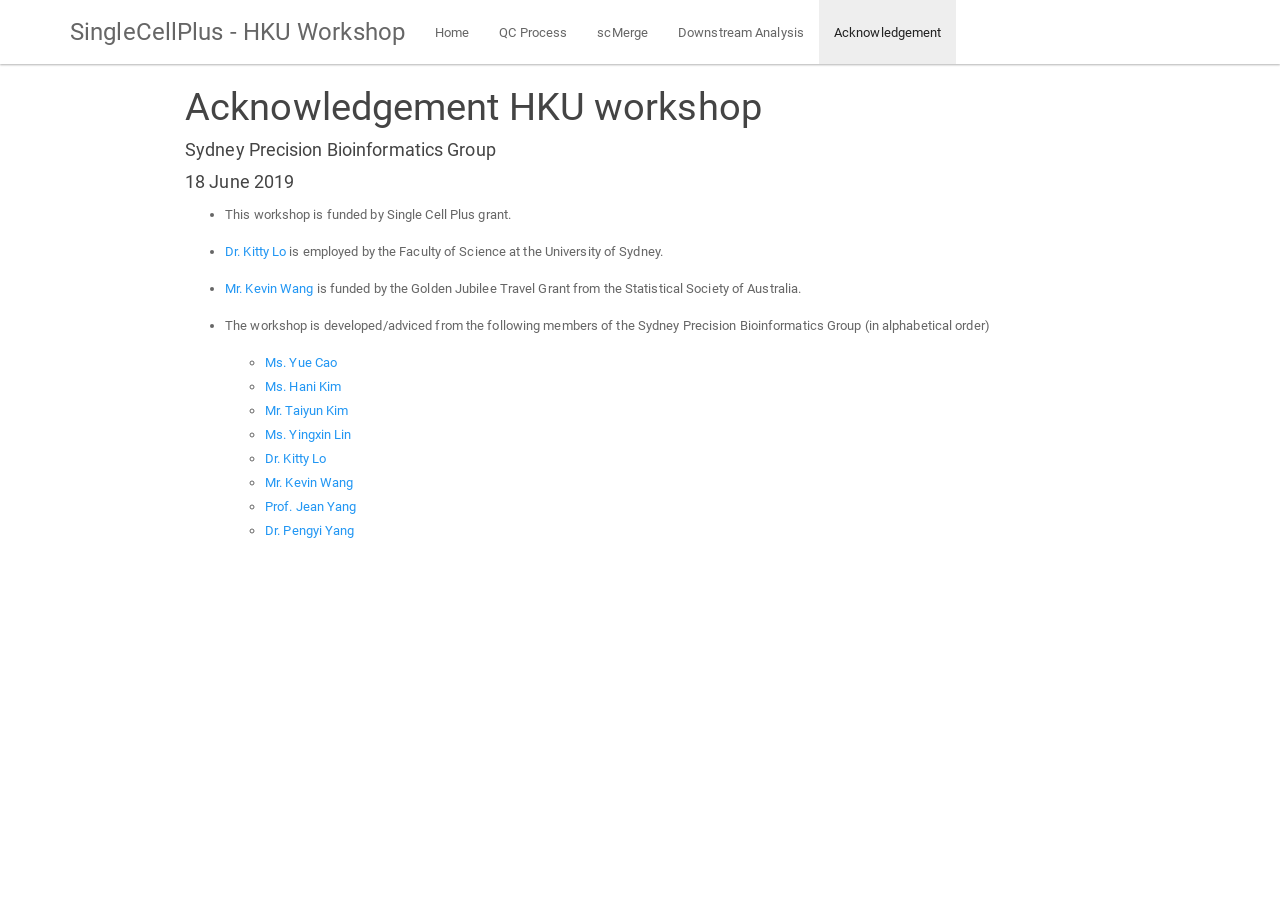
==== acknowledgement.html @ 7e97128f "copied files from SingleCellPlus" ====
<!DOCTYPE html>

<html xmlns="http://www.w3.org/1999/xhtml">

<head>

<meta charset="utf-8" />
<meta http-equiv="Content-Type" content="text/html; charset=utf-8" />
<meta name="generator" content="pandoc" />


<meta name="author" content="Sydney Precision Bioinformatics Group" />

<meta name="date" content="2019-06-18" />

<title>Acknowledgement HKU workshop</title>

<script src="site_libs/jquery-1.11.3/jquery.min.js"></script>
<meta name="viewport" content="width=device-width, initial-scale=1" />
<link href="site_libs/bootstrap-3.3.5/css/paper.min.css" rel="stylesheet" />
<script src="site_libs/bootstrap-3.3.5/js/bootstrap.min.js"></script>
<script src="site_libs/bootstrap-3.3.5/shim/html5shiv.min.js"></script>
<script src="site_libs/bootstrap-3.3.5/shim/respond.min.js"></script>
<script src="site_libs/navigation-1.1/tabsets.js"></script>
<link href="site_libs/highlightjs-9.12.0/textmate.css" rel="stylesheet" />
<script src="site_libs/highlightjs-9.12.0/highlight.js"></script>

<style type="text/css">code{white-space: pre;}</style>
<style type="text/css">
  pre:not([class]) {
    background-color: white;
  }
</style>
<script type="text/javascript">
if (window.hljs) {
  hljs.configure({languages: []});
  hljs.initHighlightingOnLoad();
  if (document.readyState && document.readyState === "complete") {
    window.setTimeout(function() { hljs.initHighlighting(); }, 0);
  }
}
</script>



<style type="text/css">
h1 {
  font-size: 34px;
}
h1.title {
  font-size: 38px;
}
h2 {
  font-size: 30px;
}
h3 {
  font-size: 24px;
}
h4 {
  font-size: 18px;
}
h5 {
  font-size: 16px;
}
h6 {
  font-size: 12px;
}
.table th:not([align]) {
  text-align: left;
}
</style>




<style type = "text/css">
.main-container {
  max-width: 940px;
  margin-left: auto;
  margin-right: auto;
}
code {
  color: inherit;
  background-color: rgba(0, 0, 0, 0.04);
}
img {
  max-width:100%;
  height: auto;
}
.tabbed-pane {
  padding-top: 12px;
}
.html-widget {
  margin-bottom: 20px;
}
button.code-folding-btn:focus {
  outline: none;
}
summary {
  display: list-item;
}
</style>


<style type="text/css">
/* padding for bootstrap navbar */
body {
  padding-top: 64px;
  padding-bottom: 40px;
}
/* offset scroll position for anchor links (for fixed navbar)  */
.section h1 {
  padding-top: 69px;
  margin-top: -69px;
}
.section h2 {
  padding-top: 69px;
  margin-top: -69px;
}
.section h3 {
  padding-top: 69px;
  margin-top: -69px;
}
.section h4 {
  padding-top: 69px;
  margin-top: -69px;
}
.section h5 {
  padding-top: 69px;
  margin-top: -69px;
}
.section h6 {
  padding-top: 69px;
  margin-top: -69px;
}
.dropdown-submenu {
  position: relative;
}
.dropdown-submenu>.dropdown-menu {
  top: 0;
  left: 100%;
  margin-top: -6px;
  margin-left: -1px;
  border-radius: 0 6px 6px 6px;
}
.dropdown-submenu:hover>.dropdown-menu {
  display: block;
}
.dropdown-submenu>a:after {
  display: block;
  content: " ";
  float: right;
  width: 0;
  height: 0;
  border-color: transparent;
  border-style: solid;
  border-width: 5px 0 5px 5px;
  border-left-color: #cccccc;
  margin-top: 5px;
  margin-right: -10px;
}
.dropdown-submenu:hover>a:after {
  border-left-color: #ffffff;
}
.dropdown-submenu.pull-left {
  float: none;
}
.dropdown-submenu.pull-left>.dropdown-menu {
  left: -100%;
  margin-left: 10px;
  border-radius: 6px 0 6px 6px;
}
</style>

<script>
// manage active state of menu based on current page
$(document).ready(function () {
  // active menu anchor
  href = window.location.pathname
  href = href.substr(href.lastIndexOf('/') + 1)
  if (href === "")
    href = "index.html";
  var menuAnchor = $('a[href="' + href + '"]');

  // mark it active
  menuAnchor.parent().addClass('active');

  // if it's got a parent navbar menu mark it active as well
  menuAnchor.closest('li.dropdown').addClass('active');
});
</script>

<!-- tabsets -->

<style type="text/css">
.tabset-dropdown > .nav-tabs {
  display: inline-table;
  max-height: 500px;
  min-height: 44px;
  overflow-y: auto;
  background: white;
  border: 1px solid #ddd;
  border-radius: 4px;
}

.tabset-dropdown > .nav-tabs > li.active:before {
  content: "";
  font-family: 'Glyphicons Halflings';
  display: inline-block;
  padding: 10px;
  border-right: 1px solid #ddd;
}

.tabset-dropdown > .nav-tabs.nav-tabs-open > li.active:before {
  content: "&#xe258;";
  border: none;
}

.tabset-dropdown > .nav-tabs.nav-tabs-open:before {
  content: "";
  font-family: 'Glyphicons Halflings';
  display: inline-block;
  padding: 10px;
  border-right: 1px solid #ddd;
}

.tabset-dropdown > .nav-tabs > li.active {
  display: block;
}

.tabset-dropdown > .nav-tabs > li > a,
.tabset-dropdown > .nav-tabs > li > a:focus,
.tabset-dropdown > .nav-tabs > li > a:hover {
  border: none;
  display: inline-block;
  border-radius: 4px;
}

.tabset-dropdown > .nav-tabs.nav-tabs-open > li {
  display: block;
  float: none;
}

.tabset-dropdown > .nav-tabs > li {
  display: none;
}
</style>

<script>
$(document).ready(function () {
  window.buildTabsets("TOC");
});

$(document).ready(function () {
  $('.tabset-dropdown > .nav-tabs > li').click(function () {
    $(this).parent().toggleClass('nav-tabs-open')
  });
});
</script>

<!-- code folding -->




</head>

<body>


<div class="container-fluid main-container">




<div class="navbar navbar-default  navbar-fixed-top" role="navigation">
  <div class="container">
    <div class="navbar-header">
      <button type="button" class="navbar-toggle collapsed" data-toggle="collapse" data-target="#navbar">
        <span class="icon-bar"></span>
        <span class="icon-bar"></span>
        <span class="icon-bar"></span>
      </button>
      <a class="navbar-brand" href="index.html">SingleCellPlus - HKU Workshop</a>
    </div>
    <div id="navbar" class="navbar-collapse collapse">
      <ul class="nav navbar-nav">
        <li>
  <a href="index.html">Home</a>
</li>
<li>
  <a href="qc.html">QC Process</a>
</li>
<li>
  <a href="scMerge.html">scMerge</a>
</li>
<li>
  <a href="downstream.html">Downstream Analysis</a>
</li>
<li>
  <a href="acknowledgement.html">Acknowledgement</a>
</li>
      </ul>
      <ul class="nav navbar-nav navbar-right">
        
      </ul>
    </div><!--/.nav-collapse -->
  </div><!--/.container -->
</div><!--/.navbar -->

<div class="fluid-row" id="header">



<h1 class="title toc-ignore">Acknowledgement HKU workshop</h1>
<h4 class="author">Sydney Precision Bioinformatics Group</h4>
<h4 class="date">18 June 2019</h4>

</div>


<ul>
<li><p>This workshop is funded by Single Cell Plus grant.</p></li>
<li><p><a href="https://sydney.edu.au/science/people/kitty.lo.php">Dr. Kitty Lo</a> is employed by the Faculty of Science at the University of Sydney.</p></li>
<li><p><a href="https://sydney.edu.au/science/people/kevin.wang.php">Mr. Kevin Wang</a> is funded by the Golden Jubilee Travel Grant from the Statistical Society of Australia.</p></li>
<li><p>The workshop is developed/adviced from the following members of the Sydney Precision Bioinformatics Group (in alphabetical order)</p>
<ul>
<li><a href="https://sydney.edu.au/science/people/yue.cao.644.php">Ms. Yue Cao</a></li>
<li><a href="https://sydney.edu.au/science/people/hani.kim.916.php">Ms. Hani Kim</a></li>
<li><a href="https://sydney.edu.au/science/people/taiyun.kim.811.php">Mr. Taiyun Kim</a></li>
<li><a href="https://sydney.edu.au/science/people/yingxin.lin.562.php">Ms. Yingxin Lin</a></li>
<li><a href="https://sydney.edu.au/science/people/kitty.lo.php">Dr. Kitty Lo</a></li>
<li><a href="https://sydney.edu.au/science/people/kevin.wang.php">Mr. Kevin Wang</a></li>
<li><a href="https://sydney.edu.au/science/people/jean.yang.php">Prof. Jean Yang</a></li>
<li><a href="https://sydney.edu.au/science/people/pengyi.yang.php">Dr. Pengyi Yang</a></li>
</ul></li>
</ul>




</div>

<script>

// add bootstrap table styles to pandoc tables
function bootstrapStylePandocTables() {
  $('tr.header').parent('thead').parent('table').addClass('table table-condensed');
}
$(document).ready(function () {
  bootstrapStylePandocTables();
});


</script>

<!-- dynamically load mathjax for compatibility with self-contained -->
<script>
  (function () {
    var script = document.createElement("script");
    script.type = "text/javascript";
    script.src  = "https://mathjax.rstudio.com/latest/MathJax.js?config=TeX-AMS-MML_HTMLorMML";
    document.getElementsByTagName("head")[0].appendChild(script);
  })();
</script>

</body>
</html>
---- site_libs/bootstrap-3.3.5/css/paper.min.css ----
@font-face {
  font-family: 'Roboto';
  font-style: normal;
  font-weight: 300;
  src: url(fonts/RobotoLight.ttf) format('truetype');
}
@font-face {
  font-family: 'Roboto';
  font-style: normal;
  font-weight: 400;
  src: url(fonts/Roboto.ttf) format('truetype');
}
@font-face {
  font-family: 'Roboto';
  font-style: normal;
  font-weight: 500;
  src: url(fonts/RobotoMedium.ttf) format('truetype');
}
@font-face {
  font-family: 'Roboto';
  font-style: normal;
  font-weight: 700;
  src: url(fonts/RobotoBold.ttf) format('truetype');
}

/*!
 * bootswatch v3.3.6
 * Homepage: http://bootswatch.com
 * Copyright 2012-2015 Thomas Park
 * Licensed under MIT
 * Based on Bootstrap
*//*!
 * Bootstrap v3.3.6 (http://getbootstrap.com)
 * Copyright 2011-2015 Twitter, Inc.
 * Licensed under MIT (https://github.com/twbs/bootstrap/blob/master/LICENSE)
 *//*! normalize.css v3.0.3 | MIT License | github.com/necolas/normalize.css */html{font-family:sans-serif;-ms-text-size-adjust:100%;-webkit-text-size-adjust:100%}body{margin:0}article,aside,details,figcaption,figure,footer,header,hgroup,main,menu,nav,section,summary{display:block}audio,canvas,progress,video{display:inline-block;vertical-align:baseline}audio:not([controls]){display:none;height:0}[hidden],template{display:none}a{background-color:transparent}a:active,a:hover{outline:0}abbr[title]{border-bottom:1px dotted}b,strong{font-weight:bold}dfn{font-style:italic}h1{font-size:2em;margin:0.67em 0}mark{background:#ff0;color:#000}small{font-size:80%}sub,sup{font-size:75%;line-height:0;position:relative;vertical-align:baseline}sup{top:-0.5em}sub{bottom:-0.25em}img{border:0}svg:not(:root){overflow:hidden}figure{margin:1em 40px}hr{-webkit-box-sizing:content-box;-moz-box-sizing:content-box;box-sizing:content-box;height:0}pre{overflow:auto}code,kbd,pre,samp{font-family:monospace, monospace;font-size:1em}button,input,optgroup,select,textarea{color:inherit;font:inherit;margin:0}button{overflow:visible}button,select{text-transform:none}button,html input[type="button"],input[type="reset"],input[type="submit"]{-webkit-appearance:button;cursor:pointer}button[disabled],html input[disabled]{cursor:default}button::-moz-focus-inner,input::-moz-focus-inner{border:0;padding:0}input{line-height:normal}input[type="checkbox"],input[type="radio"]{-webkit-box-sizing:border-box;-moz-box-sizing:border-box;box-sizing:border-box;padding:0}input[type="number"]::-webkit-inner-spin-button,input[type="number"]::-webkit-outer-spin-button{height:auto}input[type="search"]{-webkit-appearance:textfield;-webkit-box-sizing:content-box;-moz-box-sizing:content-box;box-sizing:content-box}input[type="search"]::-webkit-search-cancel-button,input[type="search"]::-webkit-search-decoration{-webkit-appearance:none}fieldset{border:1px solid #c0c0c0;margin:0 2px;padding:0.35em 0.625em 0.75em}legend{border:0;padding:0}textarea{overflow:auto}optgroup{font-weight:bold}table{border-collapse:collapse;border-spacing:0}td,th{padding:0}/*! Source: https://github.com/h5bp/html5-boilerplate/blob/master/src/css/main.css */@media print{*,*:before,*:after{background:transparent !important;color:#000 !important;-webkit-box-shadow:none !important;box-shadow:none !important;text-shadow:none !important}a,a:visited{text-decoration:underline}a[href]:after{content:" (" attr(href) ")"}abbr[title]:after{content:" (" attr(title) ")"}a[href^="#"]:after,a[href^="javascript:"]:after{content:""}pre,blockquote{border:1px solid #999;page-break-inside:avoid}thead{display:table-header-group}tr,img{page-break-inside:avoid}img{max-width:100% !important}p,h2,h3{orphans:3;widows:3}h2,h3{page-break-after:avoid}.navbar{display:none}.btn>.caret,.dropup>.btn>.caret{border-top-color:#000 !important}.label{border:1px solid #000}.table{border-collapse:collapse !important}.table td,.table th{background-color:#fff !important}.table-bordered th,.table-bordered td{border:1px solid #ddd !important}}@font-face{font-family:'Glyphicons Halflings';src:url('../fonts/glyphicons-halflings-regular.eot');src:url('../fonts/glyphicons-halflings-regular.eot?#iefix') format('embedded-opentype'),url('../fonts/glyphicons-halflings-regular.woff') format('woff'),url('../fonts/glyphicons-halflings-regular.ttf') format('truetype'),url('../fonts/glyphicons-halflings-regular.svg#glyphicons_halflingsregular') format('svg')}.glyphicon{position:relative;top:1px;display:inline-block;font-family:'Glyphicons Halflings';font-style:normal;font-weight:normal;line-height:1;-webkit-font-smoothing:antialiased;-moz-osx-font-smoothing:grayscale}.glyphicon-asterisk:before{content:"\002a"}.glyphicon-plus:before{content:"\002b"}.glyphicon-euro:before,.glyphicon-eur:before{content:"\20ac"}.glyphicon-minus:before{content:"\2212"}.glyphicon-cloud:before{content:"\2601"}.glyphicon-envelope:before{content:"\2709"}.glyphicon-pencil:before{content:"\270f"}.glyphicon-glass:before{content:"\e001"}.glyphicon-music:before{content:"\e002"}.glyphicon-search:before{content:"\e003"}.glyphicon-heart:before{content:"\e005"}.glyphicon-star:before{content:"\e006"}.glyphicon-star-empty:before{content:"\e007"}.glyphicon-user:before{content:"\e008"}.glyphicon-film:before{content:"\e009"}.glyphicon-th-large:before{content:"\e010"}.glyphicon-th:before{content:"\e011"}.glyphicon-th-list:before{content:"\e012"}.glyphicon-ok:before{content:"\e013"}.glyphicon-remove:before{content:"\e014"}.glyphicon-zoom-in:before{content:"\e015"}.glyphicon-zoom-out:before{content:"\e016"}.glyphicon-off:before{content:"\e017"}.glyphicon-signal:before{content:"\e018"}.glyphicon-cog:before{content:"\e019"}.glyphicon-trash:before{content:"\e020"}.glyphicon-home:before{content:"\e021"}.glyphicon-file:before{content:"\e022"}.glyphicon-time:before{content:"\e023"}.glyphicon-road:before{content:"\e024"}.glyphicon-download-alt:before{content:"\e025"}.glyphicon-download:before{content:"\e026"}.glyphicon-upload:before{content:"\e027"}.glyphicon-inbox:before{content:"\e028"}.glyphicon-play-circle:before{content:"\e029"}.glyphicon-repeat:before{content:"\e030"}.glyphicon-refresh:before{content:"\e031"}.glyphicon-list-alt:before{content:"\e032"}.glyphicon-lock:before{content:"\e033"}.glyphicon-flag:before{content:"\e034"}.glyphicon-headphones:before{content:"\e035"}.glyphicon-volume-off:before{content:"\e036"}.glyphicon-volume-down:before{content:"\e037"}.glyphicon-volume-up:before{content:"\e038"}.glyphicon-qrcode:before{content:"\e039"}.glyphicon-barcode:before{content:"\e040"}.glyphicon-tag:before{content:"\e041"}.glyphicon-tags:before{content:"\e042"}.glyphicon-book:before{content:"\e043"}.glyphicon-bookmark:before{content:"\e044"}.glyphicon-print:before{content:"\e045"}.glyphicon-camera:before{content:"\e046"}.glyphicon-font:before{content:"\e047"}.glyphicon-bold:before{content:"\e048"}.glyphicon-italic:before{content:"\e049"}.glyphicon-text-height:before{content:"\e050"}.glyphicon-text-width:before{content:"\e051"}.glyphicon-align-left:before{content:"\e052"}.glyphicon-align-center:before{content:"\e053"}.glyphicon-align-right:before{content:"\e054"}.glyphicon-align-justify:before{content:"\e055"}.glyphicon-list:before{content:"\e056"}.glyphicon-indent-left:before{content:"\e057"}.glyphicon-indent-right:before{content:"\e058"}.glyphicon-facetime-video:before{content:"\e059"}.glyphicon-picture:before{content:"\e060"}.glyphicon-map-marker:before{content:"\e062"}.glyphicon-adjust:before{content:"\e063"}.glyphicon-tint:before{content:"\e064"}.glyphicon-edit:before{content:"\e065"}.glyphicon-share:before{content:"\e066"}.glyphicon-check:before{content:"\e067"}.glyphicon-move:before{content:"\e068"}.glyphicon-step-backward:before{content:"\e069"}.glyphicon-fast-backward:before{content:"\e070"}.glyphicon-backward:before{content:"\e071"}.glyphicon-play:before{content:"\e072"}.glyphicon-pause:before{content:"\e073"}.glyphicon-stop:before{content:"\e074"}.glyphicon-forward:before{content:"\e075"}.glyphicon-fast-forward:before{content:"\e076"}.glyphicon-step-forward:before{content:"\e077"}.glyphicon-eject:before{content:"\e078"}.glyphicon-chevron-left:before{content:"\e079"}.glyphicon-chevron-right:before{content:"\e080"}.glyphicon-plus-sign:before{content:"\e081"}.glyphicon-minus-sign:before{content:"\e082"}.glyphicon-remove-sign:before{content:"\e083"}.glyphicon-ok-sign:before{content:"\e084"}.glyphicon-question-sign:before{content:"\e085"}.glyphicon-info-sign:before{content:"\e086"}.glyphicon-screenshot:before{content:"\e087"}.glyphicon-remove-circle:before{content:"\e088"}.glyphicon-ok-circle:before{content:"\e089"}.glyphicon-ban-circle:before{content:"\e090"}.glyphicon-arrow-left:before{content:"\e091"}.glyphicon-arrow-right:before{content:"\e092"}.glyphicon-arrow-up:before{content:"\e093"}.glyphicon-arrow-down:before{content:"\e094"}.glyphicon-share-alt:before{content:"\e095"}.glyphicon-resize-full:before{content:"\e096"}.glyphicon-resize-small:before{content:"\e097"}.glyphicon-exclamation-sign:before{content:"\e101"}.glyphicon-gift:before{content:"\e102"}.glyphicon-leaf:before{content:"\e103"}.glyphicon-fire:before{content:"\e104"}.glyphicon-eye-open:before{content:"\e105"}.glyphicon-eye-close:before{content:"\e106"}.glyphicon-warning-sign:before{content:"\e107"}.glyphicon-plane:before{content:"\e108"}.glyphicon-calendar:before{content:"\e109"}.glyphicon-random:before{content:"\e110"}.glyphicon-comment:before{content:"\e111"}.glyphicon-magnet:before{content:"\e112"}.glyphicon-chevron-up:before{content:"\e113"}.glyphicon-chevron-down:before{content:"\e114"}.glyphicon-retweet:before{content:"\e115"}.glyphicon-shopping-cart:before{content:"\e116"}.glyphicon-folder-close:before{content:"\e117"}.glyphicon-folder-open:before{content:"\e118"}.glyphicon-resize-vertical:before{content:"\e119"}.glyphicon-resize-horizontal:before{content:"\e120"}.glyphicon-hdd:before{content:"\e121"}.glyphicon-bullhorn:before{content:"\e122"}.glyphicon-bell:before{content:"\e123"}.glyphicon-certificate:before{content:"\e124"}.glyphicon-thumbs-up:before{content:"\e125"}.glyphicon-thumbs-down:before{content:"\e126"}.glyphicon-hand-right:before{content:"\e127"}.glyphicon-hand-left:before{content:"\e128"}.glyphicon-hand-up:before{content:"\e129"}.glyphicon-hand-down:before{content:"\e130"}.glyphicon-circle-arrow-right:before{content:"\e131"}.glyphicon-circle-arrow-left:before{content:"\e132"}.glyphicon-circle-arrow-up:before{content:"\e133"}.glyphicon-circle-arrow-down:before{content:"\e134"}.glyphicon-globe:before{content:"\e135"}.glyphicon-wrench:before{content:"\e136"}.glyphicon-tasks:before{content:"\e137"}.glyphicon-filter:before{content:"\e138"}.glyphicon-briefcase:before{content:"\e139"}.glyphicon-fullscreen:before{content:"\e140"}.glyphicon-dashboard:before{content:"\e141"}.glyphicon-paperclip:before{content:"\e142"}.glyphicon-heart-empty:before{content:"\e143"}.glyphicon-link:before{content:"\e144"}.glyphicon-phone:before{content:"\e145"}.glyphicon-pushpin:before{content:"\e146"}.glyphicon-usd:before{content:"\e148"}.glyphicon-gbp:before{content:"\e149"}.glyphicon-sort:before{content:"\e150"}.glyphicon-sort-by-alphabet:before{content:"\e151"}.glyphicon-sort-by-alphabet-alt:before{content:"\e152"}.glyphicon-sort-by-order:before{content:"\e153"}.glyphicon-sort-by-order-alt:before{content:"\e154"}.glyphicon-sort-by-attributes:before{content:"\e155"}.glyphicon-sort-by-attributes-alt:before{content:"\e156"}.glyphicon-unchecked:before{content:"\e157"}.glyphicon-expand:before{content:"\e158"}.glyphicon-collapse-down:before{content:"\e159"}.glyphicon-collapse-up:before{content:"\e160"}.glyphicon-log-in:before{content:"\e161"}.glyphicon-flash:before{content:"\e162"}.glyphicon-log-out:before{content:"\e163"}.glyphicon-new-window:before{content:"\e164"}.glyphicon-record:before{content:"\e165"}.glyphicon-save:before{content:"\e166"}.glyphicon-open:before{content:"\e167"}.glyphicon-saved:before{content:"\e168"}.glyphicon-import:before{content:"\e169"}.glyphicon-export:before{content:"\e170"}.glyphicon-send:before{content:"\e171"}.glyphicon-floppy-disk:before{content:"\e172"}.glyphicon-floppy-saved:before{content:"\e173"}.glyphicon-floppy-remove:before{content:"\e174"}.glyphicon-floppy-save:before{content:"\e175"}.glyphicon-floppy-open:before{content:"\e176"}.glyphicon-credit-card:before{content:"\e177"}.glyphicon-transfer:before{content:"\e178"}.glyphicon-cutlery:before{content:"\e179"}.glyphicon-header:before{content:"\e180"}.glyphicon-compressed:before{content:"\e181"}.glyphicon-earphone:before{content:"\e182"}.glyphicon-phone-alt:before{content:"\e183"}.glyphicon-tower:before{content:"\e184"}.glyphicon-stats:before{content:"\e185"}.glyphicon-sd-video:before{content:"\e186"}.glyphicon-hd-video:before{content:"\e187"}.glyphicon-subtitles:before{content:"\e188"}.glyphicon-sound-stereo:before{content:"\e189"}.glyphicon-sound-dolby:before{content:"\e190"}.glyphicon-sound-5-1:before{content:"\e191"}.glyphicon-sound-6-1:before{content:"\e192"}.glyphicon-sound-7-1:before{content:"\e193"}.glyphicon-copyright-mark:before{content:"\e194"}.glyphicon-registration-mark:before{content:"\e195"}.glyphicon-cloud-download:before{content:"\e197"}.glyphicon-cloud-upload:before{content:"\e198"}.glyphicon-tree-conifer:before{content:"\e199"}.glyphicon-tree-deciduous:before{content:"\e200"}.glyphicon-cd:before{content:"\e201"}.glyphicon-save-file:before{content:"\e202"}.glyphicon-open-file:before{content:"\e203"}.glyphicon-level-up:before{content:"\e204"}.glyphicon-copy:before{content:"\e205"}.glyphicon-paste:before{content:"\e206"}.glyphicon-alert:before{content:"\e209"}.glyphicon-equalizer:before{content:"\e210"}.glyphicon-king:before{content:"\e211"}.glyphicon-queen:before{content:"\e212"}.glyphicon-pawn:before{content:"\e213"}.glyphicon-bishop:before{content:"\e214"}.glyphicon-knight:before{content:"\e215"}.glyphicon-baby-formula:before{content:"\e216"}.glyphicon-tent:before{content:"\26fa"}.glyphicon-blackboard:before{content:"\e218"}.glyphicon-bed:before{content:"\e219"}.glyphicon-apple:before{content:"\f8ff"}.glyphicon-erase:before{content:"\e221"}.glyphicon-hourglass:before{content:"\231b"}.glyphicon-lamp:before{content:"\e223"}.glyphicon-duplicate:before{content:"\e224"}.glyphicon-piggy-bank:before{content:"\e225"}.glyphicon-scissors:before{content:"\e226"}.glyphicon-bitcoin:before{content:"\e227"}.glyphicon-btc:before{content:"\e227"}.glyphicon-xbt:before{content:"\e227"}.glyphicon-yen:before{content:"\00a5"}.glyphicon-jpy:before{content:"\00a5"}.glyphicon-ruble:before{content:"\20bd"}.glyphicon-rub:before{content:"\20bd"}.glyphicon-scale:before{content:"\e230"}.glyphicon-ice-lolly:before{content:"\e231"}.glyphicon-ice-lolly-tasted:before{content:"\e232"}.glyphicon-education:before{content:"\e233"}.glyphicon-option-horizontal:before{content:"\e234"}.glyphicon-option-vertical:before{content:"\e235"}.glyphicon-menu-hamburger:before{content:"\e236"}.glyphicon-modal-window:before{content:"\e237"}.glyphicon-oil:before{content:"\e238"}.glyphicon-grain:before{content:"\e239"}.glyphicon-sunglasses:before{content:"\e240"}.glyphicon-text-size:before{content:"\e241"}.glyphicon-text-color:before{content:"\e242"}.glyphicon-text-background:before{content:"\e243"}.glyphicon-object-align-top:before{content:"\e244"}.glyphicon-object-align-bottom:before{content:"\e245"}.glyphicon-object-align-horizontal:before{content:"\e246"}.glyphicon-object-align-left:before{content:"\e247"}.glyphicon-object-align-vertical:before{content:"\e248"}.glyphicon-object-align-right:before{content:"\e249"}.glyphicon-triangle-right:before{content:"\e250"}.glyphicon-triangle-left:before{content:"\e251"}.glyphicon-triangle-bottom:before{content:"\e252"}.glyphicon-triangle-top:before{content:"\e253"}.glyphicon-console:before{content:"\e254"}.glyphicon-superscript:before{content:"\e255"}.glyphicon-subscript:before{content:"\e256"}.glyphicon-menu-left:before{content:"\e257"}.glyphicon-menu-right:before{content:"\e258"}.glyphicon-menu-down:before{content:"\e259"}.glyphicon-menu-up:before{content:"\e260"}*{-webkit-box-sizing:border-box;-moz-box-sizing:border-box;box-sizing:border-box}*:before,*:after{-webkit-box-sizing:border-box;-moz-box-sizing:border-box;box-sizing:border-box}html{font-size:10px;-webkit-tap-highlight-color:rgba(0,0,0,0)}body{font-family:"Roboto","Helvetica Neue",Helvetica,Arial,sans-serif;font-size:13px;line-height:1.846;color:#666666;background-color:#ffffff}input,button,select,textarea{font-family:inherit;font-size:inherit;line-height:inherit}a{color:#2196f3;text-decoration:none}a:hover,a:focus{color:#0a6ebd;text-decoration:underline}a:focus{outline:thin dotted;outline:5px auto -webkit-focus-ring-color;outline-offset:-2px}figure{margin:0}img{vertical-align:middle}.img-responsive,.thumbnail>img,.thumbnail a>img,.carousel-inner>.item>img,.carousel-inner>.item>a>img{display:block;max-width:100%;height:auto}.img-rounded{border-radius:3px}.img-thumbnail{padding:4px;line-height:1.846;background-color:#ffffff;border:1px solid #dddddd;border-radius:3px;-webkit-transition:all .2s ease-in-out;-o-transition:all .2s ease-in-out;transition:all .2s ease-in-out;display:inline-block;max-width:100%;height:auto}.img-circle{border-radius:50%}hr{margin-top:23px;margin-bottom:23px;border:0;border-top:1px solid #eeeeee}.sr-only{position:absolute;width:1px;height:1px;margin:-1px;padding:0;overflow:hidden;clip:rect(0, 0, 0, 0);border:0}.sr-only-focusable:active,.sr-only-focusable:focus{position:static;width:auto;height:auto;margin:0;overflow:visible;clip:auto}[role="button"]{cursor:pointer}h1,h2,h3,h4,h5,h6,.h1,.h2,.h3,.h4,.h5,.h6{font-family:inherit;font-weight:400;line-height:1.1;color:#444444}h1 small,h2 small,h3 small,h4 small,h5 small,h6 small,.h1 small,.h2 small,.h3 small,.h4 small,.h5 small,.h6 small,h1 .small,h2 .small,h3 .small,h4 .small,h5 .small,h6 .small,.h1 .small,.h2 .small,.h3 .small,.h4 .small,.h5 .small,.h6 .small{font-weight:normal;line-height:1;color:#bbbbbb}h1,.h1,h2,.h2,h3,.h3{margin-top:23px;margin-bottom:11.5px}h1 small,.h1 small,h2 small,.h2 small,h3 small,.h3 small,h1 .small,.h1 .small,h2 .small,.h2 .small,h3 .small,.h3 .small{font-size:65%}h4,.h4,h5,.h5,h6,.h6{margin-top:11.5px;margin-bottom:11.5px}h4 small,.h4 small,h5 small,.h5 small,h6 small,.h6 small,h4 .small,.h4 .small,h5 .small,.h5 .small,h6 .small,.h6 .small{font-size:75%}h1,.h1{font-size:56px}h2,.h2{font-size:45px}h3,.h3{font-size:34px}h4,.h4{font-size:24px}h5,.h5{font-size:20px}h6,.h6{font-size:14px}p{margin:0 0 11.5px}.lead{margin-bottom:23px;font-size:14px;font-weight:300;line-height:1.4}@media (min-width:768px){.lead{font-size:19.5px}}small,.small{font-size:92%}mark,.mark{background-color:#ffe0b2;padding:.2em}.text-left{text-align:left}.text-right{text-align:right}.text-center{text-align:center}.text-justify{text-align:justify}.text-nowrap{white-space:nowrap}.text-lowercase{text-transform:lowercase}.text-uppercase{text-transform:uppercase}.text-capitalize{text-transform:capitalize}.text-muted{color:#bbbbbb}.text-primary{color:#2196f3}a.text-primary:hover,a.text-primary:focus{color:#0c7cd5}.text-success{color:#4caf50}a.text-success:hover,a.text-success:focus{color:#3d8b40}.text-info{color:#9c27b0}a.text-info:hover,a.text-info:focus{color:#771e86}.text-warning{color:#ff9800}a.text-warning:hover,a.text-warning:focus{color:#cc7a00}.text-danger{color:#e51c23}a.text-danger:hover,a.text-danger:focus{color:#b9151b}.bg-primary{color:#fff;background-color:#2196f3}a.bg-primary:hover,a.bg-primary:focus{background-color:#0c7cd5}.bg-success{background-color:#dff0d8}a.bg-success:hover,a.bg-success:focus{background-color:#c1e2b3}.bg-info{background-color:#e1bee7}a.bg-info:hover,a.bg-info:focus{background-color:#d099d9}.bg-warning{background-color:#ffe0b2}a.bg-warning:hover,a.bg-warning:focus{background-color:#ffcb7f}.bg-danger{background-color:#f9bdbb}a.bg-danger:hover,a.bg-danger:focus{background-color:#f5908c}.page-header{padding-bottom:10.5px;margin:46px 0 23px;border-bottom:1px solid #eeeeee}ul,ol{margin-top:0;margin-bottom:11.5px}ul ul,ol ul,ul ol,ol ol{margin-bottom:0}.list-unstyled{padding-left:0;list-style:none}.list-inline{padding-left:0;list-style:none;margin-left:-5px}.list-inline>li{display:inline-block;padding-left:5px;padding-right:5px}dl{margin-top:0;margin-bottom:23px}dt,dd{line-height:1.846}dt{font-weight:bold}dd{margin-left:0}@media (min-width:768px){.dl-horizontal dt{float:left;width:160px;clear:left;text-align:right;overflow:hidden;text-overflow:ellipsis;white-space:nowrap}.dl-horizontal dd{margin-left:180px}}abbr[title],abbr[data-original-title]{cursor:help;border-bottom:1px dotted #bbbbbb}.initialism{font-size:90%;text-transform:uppercase}blockquote{padding:11.5px 23px;margin:0 0 23px;font-size:16.25px;border-left:5px solid #eeeeee}blockquote p:last-child,blockquote ul:last-child,blockquote ol:last-child{margin-bottom:0}blockquote footer,blockquote small,blockquote .small{display:block;font-size:80%;line-height:1.846;color:#bbbbbb}blockquote footer:before,blockquote small:before,blockquote .small:before{content:'\2014 \00A0'}.blockquote-reverse,blockquote.pull-right{padding-right:15px;padding-left:0;border-right:5px solid #eeeeee;border-left:0;text-align:right}.blockquote-reverse footer:before,blockquote.pull-right footer:before,.blockquote-reverse small:before,blockquote.pull-right small:before,.blockquote-reverse .small:before,blockquote.pull-right .small:before{content:''}.blockquote-reverse footer:after,blockquote.pull-right footer:after,.blockquote-reverse small:after,blockquote.pull-right small:after,.blockquote-reverse .small:after,blockquote.pull-right .small:after{content:'\00A0 \2014'}address{margin-bottom:23px;font-style:normal;line-height:1.846}code,kbd,pre,samp{font-family:monospace}code{padding:2px 4px;font-size:90%;color:#c7254e;background-color:#f9f2f4;border-radius:3px}kbd{padding:2px 4px;font-size:90%;color:#ffffff;background-color:#333333;border-radius:3px;-webkit-box-shadow:inset 0 -1px 0 rgba(0,0,0,0.25);box-shadow:inset 0 -1px 0 rgba(0,0,0,0.25)}kbd kbd{padding:0;font-size:100%;font-weight:bold;-webkit-box-shadow:none;box-shadow:none}pre{display:block;padding:11px;margin:0 0 11.5px;font-size:12px;line-height:1.846;word-break:break-all;word-wrap:break-word;color:#212121;background-color:#f5f5f5;border:1px solid #cccccc;border-radius:3px}pre code{padding:0;font-size:inherit;color:inherit;white-space:pre-wrap;background-color:transparent;border-radius:0}.pre-scrollable{max-height:340px;overflow-y:scroll}.container{margin-right:auto;margin-left:auto;padding-left:15px;padding-right:15px}@media (min-width:768px){.container{width:750px}}@media (min-width:992px){.container{width:970px}}@media (min-width:1200px){.container{width:1170px}}.container-fluid{margin-right:auto;margin-left:auto;padding-left:15px;padding-right:15px}.row{margin-left:-15px;margin-right:-15px}.col-xs-1,.col-sm-1,.col-md-1,.col-lg-1,.col-xs-2,.col-sm-2,.col-md-2,.col-lg-2,.col-xs-3,.col-sm-3,.col-md-3,.col-lg-3,.col-xs-4,.col-sm-4,.col-md-4,.col-lg-4,.col-xs-5,.col-sm-5,.col-md-5,.col-lg-5,.col-xs-6,.col-sm-6,.col-md-6,.col-lg-6,.col-xs-7,.col-sm-7,.col-md-7,.col-lg-7,.col-xs-8,.col-sm-8,.col-md-8,.col-lg-8,.col-xs-9,.col-sm-9,.col-md-9,.col-lg-9,.col-xs-10,.col-sm-10,.col-md-10,.col-lg-10,.col-xs-11,.col-sm-11,.col-md-11,.col-lg-11,.col-xs-12,.col-sm-12,.col-md-12,.col-lg-12{position:relative;min-height:1px;padding-left:15px;padding-right:15px}.col-xs-1,.col-xs-2,.col-xs-3,.col-xs-4,.col-xs-5,.col-xs-6,.col-xs-7,.col-xs-8,.col-xs-9,.col-xs-10,.col-xs-11,.col-xs-12{float:left}.col-xs-12{width:100%}.col-xs-11{width:91.66666667%}.col-xs-10{width:83.33333333%}.col-xs-9{width:75%}.col-xs-8{width:66.66666667%}.col-xs-7{width:58.33333333%}.col-xs-6{width:50%}.col-xs-5{width:41.66666667%}.col-xs-4{width:33.33333333%}.col-xs-3{width:25%}.col-xs-2{width:16.66666667%}.col-xs-1{width:8.33333333%}.col-xs-pull-12{right:100%}.col-xs-pull-11{right:91.66666667%}.col-xs-pull-10{right:83.33333333%}.col-xs-pull-9{right:75%}.col-xs-pull-8{right:66.66666667%}.col-xs-pull-7{right:58.33333333%}.col-xs-pull-6{right:50%}.col-xs-pull-5{right:41.66666667%}.col-xs-pull-4{right:33.33333333%}.col-xs-pull-3{right:25%}.col-xs-pull-2{right:16.66666667%}.col-xs-pull-1{right:8.33333333%}.col-xs-pull-0{right:auto}.col-xs-push-12{left:100%}.col-xs-push-11{left:91.66666667%}.col-xs-push-10{left:83.33333333%}.col-xs-push-9{left:75%}.col-xs-push-8{left:66.66666667%}.col-xs-push-7{left:58.33333333%}.col-xs-push-6{left:50%}.col-xs-push-5{left:41.66666667%}.col-xs-push-4{left:33.33333333%}.col-xs-push-3{left:25%}.col-xs-push-2{left:16.66666667%}.col-xs-push-1{left:8.33333333%}.col-xs-push-0{left:auto}.col-xs-offset-12{margin-left:100%}.col-xs-offset-11{margin-left:91.66666667%}.col-xs-offset-10{margin-left:83.33333333%}.col-xs-offset-9{margin-left:75%}.col-xs-offset-8{margin-left:66.66666667%}.col-xs-offset-7{margin-left:58.33333333%}.col-xs-offset-6{margin-left:50%}.col-xs-offset-5{margin-left:41.66666667%}.col-xs-offset-4{margin-left:33.33333333%}.col-xs-offset-3{margin-left:25%}.col-xs-offset-2{margin-left:16.66666667%}.col-xs-offset-1{margin-left:8.33333333%}.col-xs-offset-0{margin-left:0%}@media (min-width:768px){.col-sm-1,.col-sm-2,.col-sm-3,.col-sm-4,.col-sm-5,.col-sm-6,.col-sm-7,.col-sm-8,.col-sm-9,.col-sm-10,.col-sm-11,.col-sm-12{float:left}.col-sm-12{width:100%}.col-sm-11{width:91.66666667%}.col-sm-10{width:83.33333333%}.col-sm-9{width:75%}.col-sm-8{width:66.66666667%}.col-sm-7{width:58.33333333%}.col-sm-6{width:50%}.col-sm-5{width:41.66666667%}.col-sm-4{width:33.33333333%}.col-sm-3{width:25%}.col-sm-2{width:16.66666667%}.col-sm-1{width:8.33333333%}.col-sm-pull-12{right:100%}.col-sm-pull-11{right:91.66666667%}.col-sm-pull-10{right:83.33333333%}.col-sm-pull-9{right:75%}.col-sm-pull-8{right:66.66666667%}.col-sm-pull-7{right:58.33333333%}.col-sm-pull-6{right:50%}.col-sm-pull-5{right:41.66666667%}.col-sm-pull-4{right:33.33333333%}.col-sm-pull-3{right:25%}.col-sm-pull-2{right:16.66666667%}.col-sm-pull-1{right:8.33333333%}.col-sm-pull-0{right:auto}.col-sm-push-12{left:100%}.col-sm-push-11{left:91.66666667%}.col-sm-push-10{left:83.33333333%}.col-sm-push-9{left:75%}.col-sm-push-8{left:66.66666667%}.col-sm-push-7{left:58.33333333%}.col-sm-push-6{left:50%}.col-sm-push-5{left:41.66666667%}.col-sm-push-4{left:33.33333333%}.col-sm-push-3{left:25%}.col-sm-push-2{left:16.66666667%}.col-sm-push-1{left:8.33333333%}.col-sm-push-0{left:auto}.col-sm-offset-12{margin-left:100%}.col-sm-offset-11{margin-left:91.66666667%}.col-sm-offset-10{margin-left:83.33333333%}.col-sm-offset-9{margin-left:75%}.col-sm-offset-8{margin-left:66.66666667%}.col-sm-offset-7{margin-left:58.33333333%}.col-sm-offset-6{margin-left:50%}.col-sm-offset-5{margin-left:41.66666667%}.col-sm-offset-4{margin-left:33.33333333%}.col-sm-offset-3{margin-left:25%}.col-sm-offset-2{margin-left:16.66666667%}.col-sm-offset-1{margin-left:8.33333333%}.col-sm-offset-0{margin-left:0%}}@media (min-width:992px){.col-md-1,.col-md-2,.col-md-3,.col-md-4,.col-md-5,.col-md-6,.col-md-7,.col-md-8,.col-md-9,.col-md-10,.col-md-11,.col-md-12{float:left}.col-md-12{width:100%}.col-md-11{width:91.66666667%}.col-md-10{width:83.33333333%}.col-md-9{width:75%}.col-md-8{width:66.66666667%}.col-md-7{width:58.33333333%}.col-md-6{width:50%}.col-md-5{width:41.66666667%}.col-md-4{width:33.33333333%}.col-md-3{width:25%}.col-md-2{width:16.66666667%}.col-md-1{width:8.33333333%}.col-md-pull-12{right:100%}.col-md-pull-11{right:91.66666667%}.col-md-pull-10{right:83.33333333%}.col-md-pull-9{right:75%}.col-md-pull-8{right:66.66666667%}.col-md-pull-7{right:58.33333333%}.col-md-pull-6{right:50%}.col-md-pull-5{right:41.66666667%}.col-md-pull-4{right:33.33333333%}.col-md-pull-3{right:25%}.col-md-pull-2{right:16.66666667%}.col-md-pull-1{right:8.33333333%}.col-md-pull-0{right:auto}.col-md-push-12{left:100%}.col-md-push-11{left:91.66666667%}.col-md-push-10{left:83.33333333%}.col-md-push-9{left:75%}.col-md-push-8{left:66.66666667%}.col-md-push-7{left:58.33333333%}.col-md-push-6{left:50%}.col-md-push-5{left:41.66666667%}.col-md-push-4{left:33.33333333%}.col-md-push-3{left:25%}.col-md-push-2{left:16.66666667%}.col-md-push-1{left:8.33333333%}.col-md-push-0{left:auto}.col-md-offset-12{margin-left:100%}.col-md-offset-11{margin-left:91.66666667%}.col-md-offset-10{margin-left:83.33333333%}.col-md-offset-9{margin-left:75%}.col-md-offset-8{margin-left:66.66666667%}.col-md-offset-7{margin-left:58.33333333%}.col-md-offset-6{margin-left:50%}.col-md-offset-5{margin-left:41.66666667%}.col-md-offset-4{margin-left:33.33333333%}.col-md-offset-3{margin-left:25%}.col-md-offset-2{margin-left:16.66666667%}.col-md-offset-1{margin-left:8.33333333%}.col-md-offset-0{margin-left:0%}}@media (min-width:1200px){.col-lg-1,.col-lg-2,.col-lg-3,.col-lg-4,.col-lg-5,.col-lg-6,.col-lg-7,.col-lg-8,.col-lg-9,.col-lg-10,.col-lg-11,.col-lg-12{float:left}.col-lg-12{width:100%}.col-lg-11{width:91.66666667%}.col-lg-10{width:83.33333333%}.col-lg-9{width:75%}.col-lg-8{width:66.66666667%}.col-lg-7{width:58.33333333%}.col-lg-6{width:50%}.col-lg-5{width:41.66666667%}.col-lg-4{width:33.33333333%}.col-lg-3{width:25%}.col-lg-2{width:16.66666667%}.col-lg-1{width:8.33333333%}.col-lg-pull-12{right:100%}.col-lg-pull-11{right:91.66666667%}.col-lg-pull-10{right:83.33333333%}.col-lg-pull-9{right:75%}.col-lg-pull-8{right:66.66666667%}.col-lg-pull-7{right:58.33333333%}.col-lg-pull-6{right:50%}.col-lg-pull-5{right:41.66666667%}.col-lg-pull-4{right:33.33333333%}.col-lg-pull-3{right:25%}.col-lg-pull-2{right:16.66666667%}.col-lg-pull-1{right:8.33333333%}.col-lg-pull-0{right:auto}.col-lg-push-12{left:100%}.col-lg-push-11{left:91.66666667%}.col-lg-push-10{left:83.33333333%}.col-lg-push-9{left:75%}.col-lg-push-8{left:66.66666667%}.col-lg-push-7{left:58.33333333%}.col-lg-push-6{left:50%}.col-lg-push-5{left:41.66666667%}.col-lg-push-4{left:33.33333333%}.col-lg-push-3{left:25%}.col-lg-push-2{left:16.66666667%}.col-lg-push-1{left:8.33333333%}.col-lg-push-0{left:auto}.col-lg-offset-12{margin-left:100%}.col-lg-offset-11{margin-left:91.66666667%}.col-lg-offset-10{margin-left:83.33333333%}.col-lg-offset-9{margin-left:75%}.col-lg-offset-8{margin-left:66.66666667%}.col-lg-offset-7{margin-left:58.33333333%}.col-lg-offset-6{margin-left:50%}.col-lg-offset-5{margin-left:41.66666667%}.col-lg-offset-4{margin-left:33.33333333%}.col-lg-offset-3{margin-left:25%}.col-lg-offset-2{margin-left:16.66666667%}.col-lg-offset-1{margin-left:8.33333333%}.col-lg-offset-0{margin-left:0%}}table{background-color:transparent}caption{padding-top:8px;padding-bottom:8px;color:#bbbbbb;text-align:left}th{}.table{width:100%;max-width:100%;margin-bottom:23px}.table>thead>tr>th,.table>tbody>tr>th,.table>tfoot>tr>th,.table>thead>tr>td,.table>tbody>tr>td,.table>tfoot>tr>td{padding:8px;line-height:1.846;vertical-align:top;border-top:1px solid #dddddd}.table>thead>tr>th{vertical-align:bottom;border-bottom:2px solid #dddddd}.table>caption+thead>tr:first-child>th,.table>colgroup+thead>tr:first-child>th,.table>thead:first-child>tr:first-child>th,.table>caption+thead>tr:first-child>td,.table>colgroup+thead>tr:first-child>td,.table>thead:first-child>tr:first-child>td{border-top:0}.table>tbody+tbody{border-top:2px solid #dddddd}.table .table{background-color:#ffffff}.table-condensed>thead>tr>th,.table-condensed>tbody>tr>th,.table-condensed>tfoot>tr>th,.table-condensed>thead>tr>td,.table-condensed>tbody>tr>td,.table-condensed>tfoot>tr>td{padding:5px}.table-bordered{border:1px solid #dddddd}.table-bordered>thead>tr>th,.table-bordered>tbody>tr>th,.table-bordered>tfoot>tr>th,.table-bordered>thead>tr>td,.table-bordered>tbody>tr>td,.table-bordered>tfoot>tr>td{border:1px solid #dddddd}.table-bordered>thead>tr>th,.table-bordered>thead>tr>td{border-bottom-width:2px}.table-striped>tbody>tr:nth-of-type(odd){background-color:#f9f9f9}.table-hover>tbody>tr:hover{background-color:#f5f5f5}table col[class*="col-"]{position:static;float:none;display:table-column}table td[class*="col-"],table th[class*="col-"]{position:static;float:none;display:table-cell}.table>thead>tr>td.active,.table>tbody>tr>td.active,.table>tfoot>tr>td.active,.table>thead>tr>th.active,.table>tbody>tr>th.active,.table>tfoot>tr>th.active,.table>thead>tr.active>td,.table>tbody>tr.active>td,.table>tfoot>tr.active>td,.table>thead>tr.active>th,.table>tbody>tr.active>th,.table>tfoot>tr.active>th{background-color:#f5f5f5}.table-hover>tbody>tr>td.active:hover,.table-hover>tbody>tr>th.active:hover,.table-hover>tbody>tr.active:hover>td,.table-hover>tbody>tr:hover>.active,.table-hover>tbody>tr.active:hover>th{background-color:#e8e8e8}.table>thead>tr>td.success,.table>tbody>tr>td.success,.table>tfoot>tr>td.success,.table>thead>tr>th.success,.table>tbody>tr>th.success,.table>tfoot>tr>th.success,.table>thead>tr.success>td,.table>tbody>tr.success>td,.table>tfoot>tr.success>td,.table>thead>tr.success>th,.table>tbody>tr.success>th,.table>tfoot>tr.success>th{background-color:#dff0d8}.table-hover>tbody>tr>td.success:hover,.table-hover>tbody>tr>th.success:hover,.table-hover>tbody>tr.success:hover>td,.table-hover>tbody>tr:hover>.success,.table-hover>tbody>tr.success:hover>th{background-color:#d0e9c6}.table>thead>tr>td.info,.table>tbody>tr>td.info,.table>tfoot>tr>td.info,.table>thead>tr>th.info,.table>tbody>tr>th.info,.table>tfoot>tr>th.info,.table>thead>tr.info>td,.table>tbody>tr.info>td,.table>tfoot>tr.info>td,.table>thead>tr.info>th,.table>tbody>tr.info>th,.table>tfoot>tr.info>th{background-color:#e1bee7}.table-hover>tbody>tr>td.info:hover,.table-hover>tbody>tr>th.info:hover,.table-hover>tbody>tr.info:hover>td,.table-hover>tbody>tr:hover>.info,.table-hover>tbody>tr.info:hover>th{background-color:#d8abe0}.table>thead>tr>td.warning,.table>tbody>tr>td.warning,.table>tfoot>tr>td.warning,.table>thead>tr>th.warning,.table>tbody>tr>th.warning,.table>tfoot>tr>th.warning,.table>thead>tr.warning>td,.table>tbody>tr.warning>td,.table>tfoot>tr.warning>td,.table>thead>tr.warning>th,.table>tbody>tr.warning>th,.table>tfoot>tr.warning>th{background-color:#ffe0b2}.table-hover>tbody>tr>td.warning:hover,.table-hover>tbody>tr>th.warning:hover,.table-hover>tbody>tr.warning:hover>td,.table-hover>tbody>tr:hover>.warning,.table-hover>tbody>tr.warning:hover>th{background-color:#ffd699}.table>thead>tr>td.danger,.table>tbody>tr>td.danger,.table>tfoot>tr>td.danger,.table>thead>tr>th.danger,.table>tbody>tr>th.danger,.table>tfoot>tr>th.danger,.table>thead>tr.danger>td,.table>tbody>tr.danger>td,.table>tfoot>tr.danger>td,.table>thead>tr.danger>th,.table>tbody>tr.danger>th,.table>tfoot>tr.danger>th{background-color:#f9bdbb}.table-hover>tbody>tr>td.danger:hover,.table-hover>tbody>tr>th.danger:hover,.table-hover>tbody>tr.danger:hover>td,.table-hover>tbody>tr:hover>.danger,.table-hover>tbody>tr.danger:hover>th{background-color:#f7a6a4}.table-responsive{overflow-x:auto;min-height:0.01%}@media screen and (max-width:767px){.table-responsive{width:100%;margin-bottom:17.25px;overflow-y:hidden;-ms-overflow-style:-ms-autohiding-scrollbar;border:1px solid #dddddd}.table-responsive>.table{margin-bottom:0}.table-responsive>.table>thead>tr>th,.table-responsive>.table>tbody>tr>th,.table-responsive>.table>tfoot>tr>th,.table-responsive>.table>thead>tr>td,.table-responsive>.table>tbody>tr>td,.table-responsive>.table>tfoot>tr>td{white-space:nowrap}.table-responsive>.table-bordered{border:0}.table-responsive>.table-bordered>thead>tr>th:first-child,.table-responsive>.table-bordered>tbody>tr>th:first-child,.table-responsive>.table-bordered>tfoot>tr>th:first-child,.table-responsive>.table-bordered>thead>tr>td:first-child,.table-responsive>.table-bordered>tbody>tr>td:first-child,.table-responsive>.table-bordered>tfoot>tr>td:first-child{border-left:0}.table-responsive>.table-bordered>thead>tr>th:last-child,.table-responsive>.table-bordered>tbody>tr>th:last-child,.table-responsive>.table-bordered>tfoot>tr>th:last-child,.table-responsive>.table-bordered>thead>tr>td:last-child,.table-responsive>.table-bordered>tbody>tr>td:last-child,.table-responsive>.table-bordered>tfoot>tr>td:last-child{border-right:0}.table-responsive>.table-bordered>tbody>tr:last-child>th,.table-responsive>.table-bordered>tfoot>tr:last-child>th,.table-responsive>.table-bordered>tbody>tr:last-child>td,.table-responsive>.table-bordered>tfoot>tr:last-child>td{border-bottom:0}}fieldset{padding:0;margin:0;border:0;min-width:0}legend{display:block;width:100%;padding:0;margin-bottom:23px;font-size:19.5px;line-height:inherit;color:#212121;border:0;border-bottom:1px solid #e5e5e5}label{display:inline-block;max-width:100%;margin-bottom:5px;font-weight:bold}input[type="search"]{-webkit-box-sizing:border-box;-moz-box-sizing:border-box;box-sizing:border-box}input[type="radio"],input[type="checkbox"]{margin:4px 0 0;margin-top:1px \9;line-height:normal}input[type="file"]{display:block}input[type="range"]{display:block;width:100%}select[multiple],select[size]{height:auto}input[type="file"]:focus,input[type="radio"]:focus,input[type="checkbox"]:focus{outline:thin dotted;outline:5px auto -webkit-focus-ring-color;outline-offset:-2px}output{display:block;padding-top:7px;font-size:13px;line-height:1.846;color:#666666}.form-control{display:block;width:100%;height:37px;padding:6px 16px;font-size:13px;line-height:1.846;color:#666666;background-color:transparent;background-image:none;border:1px solid transparent;border-radius:3px;-webkit-box-shadow:inset 0 1px 1px rgba(0,0,0,0.075);box-shadow:inset 0 1px 1px rgba(0,0,0,0.075);-webkit-transition:border-color ease-in-out .15s,-webkit-box-shadow ease-in-out .15s;-o-transition:border-color ease-in-out .15s,box-shadow ease-in-out .15s;transition:border-color ease-in-out .15s,box-shadow ease-in-out .15s}.form-control:focus{border-color:#66afe9;outline:0;-webkit-box-shadow:inset 0 1px 1px rgba(0,0,0,0.075),0 0 8px rgba(102,175,233,0.6);box-shadow:inset 0 1px 1px rgba(0,0,0,0.075),0 0 8px rgba(102,175,233,0.6)}.form-control::-moz-placeholder{color:#bbbbbb;opacity:1}.form-control:-ms-input-placeholder{color:#bbbbbb}.form-control::-webkit-input-placeholder{color:#bbbbbb}.form-control::-ms-expand{border:0;background-color:transparent}.form-control[disabled],.form-control[readonly],fieldset[disabled] .form-control{background-color:transparent;opacity:1}.form-control[disabled],fieldset[disabled] .form-control{cursor:not-allowed}textarea.form-control{height:auto}input[type="search"]{-webkit-appearance:none}@media screen and (-webkit-min-device-pixel-ratio:0){input[type="date"].form-control,input[type="time"].form-control,input[type="datetime-local"].form-control,input[type="month"].form-control{line-height:37px}input[type="date"].input-sm,input[type="time"].input-sm,input[type="datetime-local"].input-sm,input[type="month"].input-sm,.input-group-sm input[type="date"],.input-group-sm input[type="time"],.input-group-sm input[type="datetime-local"],.input-group-sm input[type="month"]{line-height:30px}input[type="date"].input-lg,input[type="time"].input-lg,input[type="datetime-local"].input-lg,input[type="month"].input-lg,.input-group-lg input[type="date"],.input-group-lg input[type="time"],.input-group-lg input[type="datetime-local"],.input-group-lg input[type="month"]{line-height:45px}}.form-group{margin-bottom:15px}.radio,.checkbox{position:relative;display:block;margin-top:10px;margin-bottom:10px}.radio label,.checkbox label{min-height:23px;padding-left:20px;margin-bottom:0;font-weight:normal;cursor:pointer}.radio input[type="radio"],.radio-inline input[type="radio"],.checkbox input[type="checkbox"],.checkbox-inline input[type="checkbox"]{position:absolute;margin-left:-20px;margin-top:4px \9}.radio+.radio,.checkbox+.checkbox{margin-top:-5px}.radio-inline,.checkbox-inline{position:relative;display:inline-block;padding-left:20px;margin-bottom:0;vertical-align:middle;font-weight:normal;cursor:pointer}.radio-inline+.radio-inline,.checkbox-inline+.checkbox-inline{margin-top:0;margin-left:10px}input[type="radio"][disabled],input[type="checkbox"][disabled],input[type="radio"].disabled,input[type="checkbox"].disabled,fieldset[disabled] input[type="radio"],fieldset[disabled] input[type="checkbox"]{cursor:not-allowed}.radio-inline.disabled,.checkbox-inline.disabled,fieldset[disabled] .radio-inline,fieldset[disabled] .checkbox-inline{cursor:not-allowed}.radio.disabled label,.checkbox.disabled label,fieldset[disabled] .radio label,fieldset[disabled] .checkbox label{cursor:not-allowed}.form-control-static{padding-top:7px;padding-bottom:7px;margin-bottom:0;min-height:36px}.form-control-static.input-lg,.form-control-static.input-sm{padding-left:0;padding-right:0}.input-sm{height:30px;padding:5px 10px;font-size:12px;line-height:1.5;border-radius:3px}select.input-sm{height:30px;line-height:30px}textarea.input-sm,select[multiple].input-sm{height:auto}.form-group-sm .form-control{height:30px;padding:5px 10px;font-size:12px;line-height:1.5;border-radius:3px}.form-group-sm select.form-control{height:30px;line-height:30px}.form-group-sm textarea.form-control,.form-group-sm select[multiple].form-control{height:auto}.form-group-sm .form-control-static{height:30px;min-height:35px;padding:6px 10px;font-size:12px;line-height:1.5}.input-lg{height:45px;padding:10px 16px;font-size:17px;line-height:1.3333333;border-radius:3px}select.input-lg{height:45px;line-height:45px}textarea.input-lg,select[multiple].input-lg{height:auto}.form-group-lg .form-control{height:45px;padding:10px 16px;font-size:17px;line-height:1.3333333;border-radius:3px}.form-group-lg select.form-control{height:45px;line-height:45px}.form-group-lg textarea.form-control,.form-group-lg select[multiple].form-control{height:auto}.form-group-lg .form-control-static{height:45px;min-height:40px;padding:11px 16px;font-size:17px;line-height:1.3333333}.has-feedback{position:relative}.has-feedback .form-control{padding-right:46.25px}.form-control-feedback{position:absolute;top:0;right:0;z-index:2;display:block;width:37px;height:37px;line-height:37px;text-align:center;pointer-events:none}.input-lg+.form-control-feedback,.input-group-lg+.form-control-feedback,.form-group-lg .form-control+.form-control-feedback{width:45px;height:45px;line-height:45px}.input-sm+.form-control-feedback,.input-group-sm+.form-control-feedback,.form-group-sm .form-control+.form-control-feedback{width:30px;height:30px;line-height:30px}.has-success .help-block,.has-success .control-label,.has-success .radio,.has-success .checkbox,.has-success .radio-inline,.has-success .checkbox-inline,.has-success.radio label,.has-success.checkbox label,.has-success.radio-inline label,.has-success.checkbox-inline label{color:#4caf50}.has-success .form-control{border-color:#4caf50;-webkit-box-shadow:inset 0 1px 1px rgba(0,0,0,0.075);box-shadow:inset 0 1px 1px rgba(0,0,0,0.075)}.has-success .form-control:focus{border-color:#3d8b40;-webkit-box-shadow:inset 0 1px 1px rgba(0,0,0,0.075),0 0 6px #92cf94;box-shadow:inset 0 1px 1px rgba(0,0,0,0.075),0 0 6px #92cf94}.has-success .input-group-addon{color:#4caf50;border-color:#4caf50;background-color:#dff0d8}.has-success .form-control-feedback{color:#4caf50}.has-warning .help-block,.has-warning .control-label,.has-warning .radio,.has-warning .checkbox,.has-warning .radio-inline,.has-warning .checkbox-inline,.has-warning.radio label,.has-warning.checkbox label,.has-warning.radio-inline label,.has-warning.checkbox-inline label{color:#ff9800}.has-warning .form-control{border-color:#ff9800;-webkit-box-shadow:inset 0 1px 1px rgba(0,0,0,0.075);box-shadow:inset 0 1px 1px rgba(0,0,0,0.075)}.has-warning .form-control:focus{border-color:#cc7a00;-webkit-box-shadow:inset 0 1px 1px rgba(0,0,0,0.075),0 0 6px #ffc166;box-shadow:inset 0 1px 1px rgba(0,0,0,0.075),0 0 6px #ffc166}.has-warning .input-group-addon{color:#ff9800;border-color:#ff9800;background-color:#ffe0b2}.has-warning .form-control-feedback{color:#ff9800}.has-error .help-block,.has-error .control-label,.has-error .radio,.has-error .checkbox,.has-error .radio-inline,.has-error .checkbox-inline,.has-error.radio label,.has-error.checkbox label,.has-error.radio-inline label,.has-error.checkbox-inline label{color:#e51c23}.has-error .form-control{border-color:#e51c23;-webkit-box-shadow:inset 0 1px 1px rgba(0,0,0,0.075);box-shadow:inset 0 1px 1px rgba(0,0,0,0.075)}.has-error .form-control:focus{border-color:#b9151b;-webkit-box-shadow:inset 0 1px 1px rgba(0,0,0,0.075),0 0 6px #ef787c;box-shadow:inset 0 1px 1px rgba(0,0,0,0.075),0 0 6px #ef787c}.has-error .input-group-addon{color:#e51c23;border-color:#e51c23;background-color:#f9bdbb}.has-error .form-control-feedback{color:#e51c23}.has-feedback label~.form-control-feedback{top:28px}.has-feedback label.sr-only~.form-control-feedback{top:0}.help-block{display:block;margin-top:5px;margin-bottom:10px;color:#a6a6a6}@media (min-width:768px){.form-inline .form-group{display:inline-block;margin-bottom:0;vertical-align:middle}.form-inline .form-control{display:inline-block;width:auto;vertical-align:middle}.form-inline .form-control-static{display:inline-block}.form-inline .input-group{display:inline-table;vertical-align:middle}.form-inline .input-group .input-group-addon,.form-inline .input-group .input-group-btn,.form-inline .input-group .form-control{width:auto}.form-inline .input-group>.form-control{width:100%}.form-inline .control-label{margin-bottom:0;vertical-align:middle}.form-inline .radio,.form-inline .checkbox{display:inline-block;margin-top:0;margin-bottom:0;vertical-align:middle}.form-inline .radio label,.form-inline .checkbox label{padding-left:0}.form-inline .radio input[type="radio"],.form-inline .checkbox input[type="checkbox"]{position:relative;margin-left:0}.form-inline .has-feedback .form-control-feedback{top:0}}.form-horizontal .radio,.form-horizontal .checkbox,.form-horizontal .radio-inline,.form-horizontal .checkbox-inline{margin-top:0;margin-bottom:0;padding-top:7px}.form-horizontal .radio,.form-horizontal .checkbox{min-height:30px}.form-horizontal .form-group{margin-left:-15px;margin-right:-15px}@media (min-width:768px){.form-horizontal .control-label{text-align:right;margin-bottom:0;padding-top:7px}}.form-horizontal .has-feedback .form-control-feedback{right:15px}@media (min-width:768px){.form-horizontal .form-group-lg .control-label{padding-top:11px;font-size:17px}}@media (min-width:768px){.form-horizontal .form-group-sm .control-label{padding-top:6px;font-size:12px}}.btn{display:inline-block;margin-bottom:0;font-weight:normal;text-align:center;vertical-align:middle;-ms-touch-action:manipulation;touch-action:manipulation;cursor:pointer;background-image:none;border:1px solid transparent;white-space:nowrap;padding:6px 16px;font-size:13px;line-height:1.846;border-radius:3px;-webkit-user-select:none;-moz-user-select:none;-ms-user-select:none;user-select:none}.btn:focus,.btn:active:focus,.btn.active:focus,.btn.focus,.btn:active.focus,.btn.active.focus{outline:thin dotted;outline:5px auto -webkit-focus-ring-color;outline-offset:-2px}.btn:hover,.btn:focus,.btn.focus{color:#444444;text-decoration:none}.btn:active,.btn.active{outline:0;background-image:none;-webkit-box-shadow:inset 0 3px 5px rgba(0,0,0,0.125);box-shadow:inset 0 3px 5px rgba(0,0,0,0.125)}.btn.disabled,.btn[disabled],fieldset[disabled] .btn{cursor:not-allowed;opacity:0.65;filter:alpha(opacity=65);-webkit-box-shadow:none;box-shadow:none}a.btn.disabled,fieldset[disabled] a.btn{pointer-events:none}.btn-default{color:#444444;background-color:#ffffff;border-color:transparent}.btn-default:focus,.btn-default.focus{color:#444444;background-color:#e6e6e6;border-color:rgba(0,0,0,0)}.btn-default:hover{color:#444444;background-color:#e6e6e6;border-color:rgba(0,0,0,0)}.btn-default:active,.btn-default.active,.open>.dropdown-toggle.btn-default{color:#444444;background-color:#e6e6e6;border-color:rgba(0,0,0,0)}.btn-default:active:hover,.btn-default.active:hover,.open>.dropdown-toggle.btn-default:hover,.btn-default:active:focus,.btn-default.active:focus,.open>.dropdown-toggle.btn-default:focus,.btn-default:active.focus,.btn-default.active.focus,.open>.dropdown-toggle.btn-default.focus{color:#444444;background-color:#d4d4d4;border-color:rgba(0,0,0,0)}.btn-default:active,.btn-default.active,.open>.dropdown-toggle.btn-default{background-image:none}.btn-default.disabled:hover,.btn-default[disabled]:hover,fieldset[disabled] .btn-default:hover,.btn-default.disabled:focus,.btn-default[disabled]:focus,fieldset[disabled] .btn-default:focus,.btn-default.disabled.focus,.btn-default[disabled].focus,fieldset[disabled] .btn-default.focus{background-color:#ffffff;border-color:transparent}.btn-default .badge{color:#ffffff;background-color:#444444}.btn-primary{color:#ffffff;background-color:#2196f3;border-color:transparent}.btn-primary:focus,.btn-primary.focus{color:#ffffff;background-color:#0c7cd5;border-color:rgba(0,0,0,0)}.btn-primary:hover{color:#ffffff;background-color:#0c7cd5;border-color:rgba(0,0,0,0)}.btn-primary:active,.btn-primary.active,.open>.dropdown-toggle.btn-primary{color:#ffffff;background-color:#0c7cd5;border-color:rgba(0,0,0,0)}.btn-primary:active:hover,.btn-primary.active:hover,.open>.dropdown-toggle.btn-primary:hover,.btn-primary:active:focus,.btn-primary.active:focus,.open>.dropdown-toggle.btn-primary:focus,.btn-primary:active.focus,.btn-primary.active.focus,.open>.dropdown-toggle.btn-primary.focus{color:#ffffff;background-color:#0a68b4;border-color:rgba(0,0,0,0)}.btn-primary:active,.btn-primary.active,.open>.dropdown-toggle.btn-primary{background-image:none}.btn-primary.disabled:hover,.btn-primary[disabled]:hover,fieldset[disabled] .btn-primary:hover,.btn-primary.disabled:focus,.btn-primary[disabled]:focus,fieldset[disabled] .btn-primary:focus,.btn-primary.disabled.focus,.btn-primary[disabled].focus,fieldset[disabled] .btn-primary.focus{background-color:#2196f3;border-color:transparent}.btn-primary .badge{color:#2196f3;background-color:#ffffff}.btn-success{color:#ffffff;background-color:#4caf50;border-color:transparent}.btn-success:focus,.btn-success.focus{color:#ffffff;background-color:#3d8b40;border-color:rgba(0,0,0,0)}.btn-success:hover{color:#ffffff;background-color:#3d8b40;border-color:rgba(0,0,0,0)}.btn-success:active,.btn-success.active,.open>.dropdown-toggle.btn-success{color:#ffffff;background-color:#3d8b40;border-color:rgba(0,0,0,0)}.btn-success:active:hover,.btn-success.active:hover,.open>.dropdown-toggle.btn-success:hover,.btn-success:active:focus,.btn-success.active:focus,.open>.dropdown-toggle.btn-success:focus,.btn-success:active.focus,.btn-success.active.focus,.open>.dropdown-toggle.btn-success.focus{color:#ffffff;background-color:#327334;border-color:rgba(0,0,0,0)}.btn-success:active,.btn-success.active,.open>.dropdown-toggle.btn-success{background-image:none}.btn-success.disabled:hover,.btn-success[disabled]:hover,fieldset[disabled] .btn-success:hover,.btn-success.disabled:focus,.btn-success[disabled]:focus,fieldset[disabled] .btn-success:focus,.btn-success.disabled.focus,.btn-success[disabled].focus,fieldset[disabled] .btn-success.focus{background-color:#4caf50;border-color:transparent}.btn-success .badge{color:#4caf50;background-color:#ffffff}.btn-info{color:#ffffff;background-color:#9c27b0;border-color:transparent}.btn-info:focus,.btn-info.focus{color:#ffffff;background-color:#771e86;border-color:rgba(0,0,0,0)}.btn-info:hover{color:#ffffff;background-color:#771e86;border-color:rgba(0,0,0,0)}.btn-info:active,.btn-info.active,.open>.dropdown-toggle.btn-info{color:#ffffff;background-color:#771e86;border-color:rgba(0,0,0,0)}.btn-info:active:hover,.btn-info.active:hover,.open>.dropdown-toggle.btn-info:hover,.btn-info:active:focus,.btn-info.active:focus,.open>.dropdown-toggle.btn-info:focus,.btn-info:active.focus,.btn-info.active.focus,.open>.dropdown-toggle.btn-info.focus{color:#ffffff;background-color:#5d1769;border-color:rgba(0,0,0,0)}.btn-info:active,.btn-info.active,.open>.dropdown-toggle.btn-info{background-image:none}.btn-info.disabled:hover,.btn-info[disabled]:hover,fieldset[disabled] .btn-info:hover,.btn-info.disabled:focus,.btn-info[disabled]:focus,fieldset[disabled] .btn-info:focus,.btn-info.disabled.focus,.btn-info[disabled].focus,fieldset[disabled] .btn-info.focus{background-color:#9c27b0;border-color:transparent}.btn-info .badge{color:#9c27b0;background-color:#ffffff}.btn-warning{color:#ffffff;background-color:#ff9800;border-color:transparent}.btn-warning:focus,.btn-warning.focus{color:#ffffff;background-color:#cc7a00;border-color:rgba(0,0,0,0)}.btn-warning:hover{color:#ffffff;background-color:#cc7a00;border-color:rgba(0,0,0,0)}.btn-warning:active,.btn-warning.active,.open>.dropdown-toggle.btn-warning{color:#ffffff;background-color:#cc7a00;border-color:rgba(0,0,0,0)}.btn-warning:active:hover,.btn-warning.active:hover,.open>.dropdown-toggle.btn-warning:hover,.btn-warning:active:focus,.btn-warning.active:focus,.open>.dropdown-toggle.btn-warning:focus,.btn-warning:active.focus,.btn-warning.active.focus,.open>.dropdown-toggle.btn-warning.focus{color:#ffffff;background-color:#a86400;border-color:rgba(0,0,0,0)}.btn-warning:active,.btn-warning.active,.open>.dropdown-toggle.btn-warning{background-image:none}.btn-warning.disabled:hover,.btn-warning[disabled]:hover,fieldset[disabled] .btn-warning:hover,.btn-warning.disabled:focus,.btn-warning[disabled]:focus,fieldset[disabled] .btn-warning:focus,.btn-warning.disabled.focus,.btn-warning[disabled].focus,fieldset[disabled] .btn-warning.focus{background-color:#ff9800;border-color:transparent}.btn-warning .badge{color:#ff9800;background-color:#ffffff}.btn-danger{color:#ffffff;background-color:#e51c23;border-color:transparent}.btn-danger:focus,.btn-danger.focus{color:#ffffff;background-color:#b9151b;border-color:rgba(0,0,0,0)}.btn-danger:hover{color:#ffffff;background-color:#b9151b;border-color:rgba(0,0,0,0)}.btn-danger:active,.btn-danger.active,.open>.dropdown-toggle.btn-danger{color:#ffffff;background-color:#b9151b;border-color:rgba(0,0,0,0)}.btn-danger:active:hover,.btn-danger.active:hover,.open>.dropdown-toggle.btn-danger:hover,.btn-danger:active:focus,.btn-danger.active:focus,.open>.dropdown-toggle.btn-danger:focus,.btn-danger:active.focus,.btn-danger.active.focus,.open>.dropdown-toggle.btn-danger.focus{color:#ffffff;background-color:#991216;border-color:rgba(0,0,0,0)}.btn-danger:active,.btn-danger.active,.open>.dropdown-toggle.btn-danger{background-image:none}.btn-danger.disabled:hover,.btn-danger[disabled]:hover,fieldset[disabled] .btn-danger:hover,.btn-danger.disabled:focus,.btn-danger[disabled]:focus,fieldset[disabled] .btn-danger:focus,.btn-danger.disabled.focus,.btn-danger[disabled].focus,fieldset[disabled] .btn-danger.focus{background-color:#e51c23;border-color:transparent}.btn-danger .badge{color:#e51c23;background-color:#ffffff}.btn-link{color:#2196f3;font-weight:normal;border-radius:0}.btn-link,.btn-link:active,.btn-link.active,.btn-link[disabled],fieldset[disabled] .btn-link{background-color:transparent;-webkit-box-shadow:none;box-shadow:none}.btn-link,.btn-link:hover,.btn-link:focus,.btn-link:active{border-color:transparent}.btn-link:hover,.btn-link:focus{color:#0a6ebd;text-decoration:underline;background-color:transparent}.btn-link[disabled]:hover,fieldset[disabled] .btn-link:hover,.btn-link[disabled]:focus,fieldset[disabled] .btn-link:focus{color:#bbbbbb;text-decoration:none}.btn-lg,.btn-group-lg>.btn{padding:10px 16px;font-size:17px;line-height:1.3333333;border-radius:3px}.btn-sm,.btn-group-sm>.btn{padding:5px 10px;font-size:12px;line-height:1.5;border-radius:3px}.btn-xs,.btn-group-xs>.btn{padding:1px 5px;font-size:12px;line-height:1.5;border-radius:3px}.btn-block{display:block;width:100%}.btn-block+.btn-block{margin-top:5px}input[type="submit"].btn-block,input[type="reset"].btn-block,input[type="button"].btn-block{width:100%}.fade{opacity:0;-webkit-transition:opacity 0.15s linear;-o-transition:opacity 0.15s linear;transition:opacity 0.15s linear}.fade.in{opacity:1}.collapse{display:none}.collapse.in{display:block}tr.collapse.in{display:table-row}tbody.collapse.in{display:table-row-group}.collapsing{position:relative;height:0;overflow:hidden;-webkit-transition-property:height, visibility;-o-transition-property:height, visibility;transition-property:height, visibility;-webkit-transition-duration:0.35s;-o-transition-duration:0.35s;transition-duration:0.35s;-webkit-transition-timing-function:ease;-o-transition-timing-function:ease;transition-timing-function:ease}.caret{display:inline-block;width:0;height:0;margin-left:2px;vertical-align:middle;border-top:4px dashed;border-top:4px solid \9;border-right:4px solid transparent;border-left:4px solid transparent}.dropup,.dropdown{position:relative}.dropdown-toggle:focus{outline:0}.dropdown-menu{position:absolute;top:100%;left:0;z-index:1000;display:none;float:left;min-width:160px;padding:5px 0;margin:2px 0 0;list-style:none;font-size:13px;text-align:left;background-color:#ffffff;border:1px solid #cccccc;border:1px solid rgba(0,0,0,0.15);border-radius:3px;-webkit-box-shadow:0 6px 12px rgba(0,0,0,0.175);box-shadow:0 6px 12px rgba(0,0,0,0.175);-webkit-background-clip:padding-box;background-clip:padding-box}.dropdown-menu.pull-right{right:0;left:auto}.dropdown-menu .divider{height:1px;margin:10.5px 0;overflow:hidden;background-color:#e5e5e5}.dropdown-menu>li>a{display:block;padding:3px 20px;clear:both;font-weight:normal;line-height:1.846;color:#666666;white-space:nowrap}.dropdown-menu>li>a:hover,.dropdown-menu>li>a:focus{text-decoration:none;color:#141414;background-color:#eeeeee}.dropdown-menu>.active>a,.dropdown-menu>.active>a:hover,.dropdown-menu>.active>a:focus{color:#ffffff;text-decoration:none;outline:0;background-color:#2196f3}.dropdown-menu>.disabled>a,.dropdown-menu>.disabled>a:hover,.dropdown-menu>.disabled>a:focus{color:#bbbbbb}.dropdown-menu>.disabled>a:hover,.dropdown-menu>.disabled>a:focus{text-decoration:none;background-color:transparent;background-image:none;filter:progid:DXImageTransform.Microsoft.gradient(enabled=false);cursor:not-allowed}.open>.dropdown-menu{display:block}.open>a{outline:0}.dropdown-menu-right{left:auto;right:0}.dropdown-menu-left{left:0;right:auto}.dropdown-header{display:block;padding:3px 20px;font-size:12px;line-height:1.846;color:#bbbbbb;white-space:nowrap}.dropdown-backdrop{position:fixed;left:0;right:0;bottom:0;top:0;z-index:990}.pull-right>.dropdown-menu{right:0;left:auto}.dropup .caret,.navbar-fixed-bottom .dropdown .caret{border-top:0;border-bottom:4px dashed;border-bottom:4px solid \9;content:""}.dropup .dropdown-menu,.navbar-fixed-bottom .dropdown .dropdown-menu{top:auto;bottom:100%;margin-bottom:2px}@media (min-width:768px){.navbar-right .dropdown-menu{left:auto;right:0}.navbar-right .dropdown-menu-left{left:0;right:auto}}.btn-group,.btn-group-vertical{position:relative;display:inline-block;vertical-align:middle}.btn-group>.btn,.btn-group-vertical>.btn{position:relative;float:left}.btn-group>.btn:hover,.btn-group-vertical>.btn:hover,.btn-group>.btn:focus,.btn-group-vertical>.btn:focus,.btn-group>.btn:active,.btn-group-vertical>.btn:active,.btn-group>.btn.active,.btn-group-vertical>.btn.active{z-index:2}.btn-group .btn+.btn,.btn-group .btn+.btn-group,.btn-group .btn-group+.btn,.btn-group .btn-group+.btn-group{margin-left:-1px}.btn-toolbar{margin-left:-5px}.btn-toolbar .btn,.btn-toolbar .btn-group,.btn-toolbar .input-group{float:left}.btn-toolbar>.btn,.btn-toolbar>.btn-group,.btn-toolbar>.input-group{margin-left:5px}.btn-group>.btn:not(:first-child):not(:last-child):not(.dropdown-toggle){border-radius:0}.btn-group>.btn:first-child{margin-left:0}.btn-group>.btn:first-child:not(:last-child):not(.dropdown-toggle){border-bottom-right-radius:0;border-top-right-radius:0}.btn-group>.btn:last-child:not(:first-child),.btn-group>.dropdown-toggle:not(:first-child){border-bottom-left-radius:0;border-top-left-radius:0}.btn-group>.btn-group{float:left}.btn-group>.btn-group:not(:first-child):not(:last-child)>.btn{border-radius:0}.btn-group>.btn-group:first-child:not(:last-child)>.btn:last-child,.btn-group>.btn-group:first-child:not(:last-child)>.dropdown-toggle{border-bottom-right-radius:0;border-top-right-radius:0}.btn-group>.btn-group:last-child:not(:first-child)>.btn:first-child{border-bottom-left-radius:0;border-top-left-radius:0}.btn-group .dropdown-toggle:active,.btn-group.open .dropdown-toggle{outline:0}.btn-group>.btn+.dropdown-toggle{padding-left:8px;padding-right:8px}.btn-group>.btn-lg+.dropdown-toggle{padding-left:12px;padding-right:12px}.btn-group.open .dropdown-toggle{-webkit-box-shadow:inset 0 3px 5px rgba(0,0,0,0.125);box-shadow:inset 0 3px 5px rgba(0,0,0,0.125)}.btn-group.open .dropdown-toggle.btn-link{-webkit-box-shadow:none;box-shadow:none}.btn .caret{margin-left:0}.btn-lg .caret{border-width:5px 5px 0;border-bottom-width:0}.dropup .btn-lg .caret{border-width:0 5px 5px}.btn-group-vertical>.btn,.btn-group-vertical>.btn-group,.btn-group-vertical>.btn-group>.btn{display:block;float:none;width:100%;max-width:100%}.btn-group-vertical>.btn-group>.btn{float:none}.btn-group-vertical>.btn+.btn,.btn-group-vertical>.btn+.btn-group,.btn-group-vertical>.btn-group+.btn,.btn-group-vertical>.btn-group+.btn-group{margin-top:-1px;margin-left:0}.btn-group-vertical>.btn:not(:first-child):not(:last-child){border-radius:0}.btn-group-vertical>.btn:first-child:not(:last-child){border-top-right-radius:3px;border-top-left-radius:3px;border-bottom-right-radius:0;border-bottom-left-radius:0}.btn-group-vertical>.btn:last-child:not(:first-child){border-top-right-radius:0;border-top-left-radius:0;border-bottom-right-radius:3px;border-bottom-left-radius:3px}.btn-group-vertical>.btn-group:not(:first-child):not(:last-child)>.btn{border-radius:0}.btn-group-vertical>.btn-group:first-child:not(:last-child)>.btn:last-child,.btn-group-vertical>.btn-group:first-child:not(:last-child)>.dropdown-toggle{border-bottom-right-radius:0;border-bottom-left-radius:0}.btn-group-vertical>.btn-group:last-child:not(:first-child)>.btn:first-child{border-top-right-radius:0;border-top-left-radius:0}.btn-group-justified{display:table;width:100%;table-layout:fixed;border-collapse:separate}.btn-group-justified>.btn,.btn-group-justified>.btn-group{float:none;display:table-cell;width:1%}.btn-group-justified>.btn-group .btn{width:100%}.btn-group-justified>.btn-group .dropdown-menu{left:auto}[data-toggle="buttons"]>.btn input[type="radio"],[data-toggle="buttons"]>.btn-group>.btn input[type="radio"],[data-toggle="buttons"]>.btn input[type="checkbox"],[data-toggle="buttons"]>.btn-group>.btn input[type="checkbox"]{position:absolute;clip:rect(0, 0, 0, 0);pointer-events:none}.input-group{position:relative;display:table;border-collapse:separate}.input-group[class*="col-"]{float:none;padding-left:0;padding-right:0}.input-group .form-control{position:relative;z-index:2;float:left;width:100%;margin-bottom:0}.input-group .form-control:focus{z-index:3}.input-group-lg>.form-control,.input-group-lg>.input-group-addon,.input-group-lg>.input-group-btn>.btn{height:45px;padding:10px 16px;font-size:17px;line-height:1.3333333;border-radius:3px}select.input-group-lg>.form-control,select.input-group-lg>.input-group-addon,select.input-group-lg>.input-group-btn>.btn{height:45px;line-height:45px}textarea.input-group-lg>.form-control,textarea.input-group-lg>.input-group-addon,textarea.input-group-lg>.input-group-btn>.btn,select[multiple].input-group-lg>.form-control,select[multiple].input-group-lg>.input-group-addon,select[multiple].input-group-lg>.input-group-btn>.btn{height:auto}.input-group-sm>.form-control,.input-group-sm>.input-group-addon,.input-group-sm>.input-group-btn>.btn{height:30px;padding:5px 10px;font-size:12px;line-height:1.5;border-radius:3px}select.input-group-sm>.form-control,select.input-group-sm>.input-group-addon,select.input-group-sm>.input-group-btn>.btn{height:30px;line-height:30px}textarea.input-group-sm>.form-control,textarea.input-group-sm>.input-group-addon,textarea.input-group-sm>.input-group-btn>.btn,select[multiple].input-group-sm>.form-control,select[multiple].input-group-sm>.input-group-addon,select[multiple].input-group-sm>.input-group-btn>.btn{height:auto}.input-group-addon,.input-group-btn,.input-group .form-control{display:table-cell}.input-group-addon:not(:first-child):not(:last-child),.input-group-btn:not(:first-child):not(:last-child),.input-group .form-control:not(:first-child):not(:last-child){border-radius:0}.input-group-addon,.input-group-btn{width:1%;white-space:nowrap;vertical-align:middle}.input-group-addon{padding:6px 16px;font-size:13px;font-weight:normal;line-height:1;color:#666666;text-align:center;background-color:transparent;border:1px solid transparent;border-radius:3px}.input-group-addon.input-sm{padding:5px 10px;font-size:12px;border-radius:3px}.input-group-addon.input-lg{padding:10px 16px;font-size:17px;border-radius:3px}.input-group-addon input[type="radio"],.input-group-addon input[type="checkbox"]{margin-top:0}.input-group .form-control:first-child,.input-group-addon:first-child,.input-group-btn:first-child>.btn,.input-group-btn:first-child>.btn-group>.btn,.input-group-btn:first-child>.dropdown-toggle,.input-group-btn:last-child>.btn:not(:last-child):not(.dropdown-toggle),.input-group-btn:last-child>.btn-group:not(:last-child)>.btn{border-bottom-right-radius:0;border-top-right-radius:0}.input-group-addon:first-child{border-right:0}.input-group .form-control:last-child,.input-group-addon:last-child,.input-group-btn:last-child>.btn,.input-group-btn:last-child>.btn-group>.btn,.input-group-btn:last-child>.dropdown-toggle,.input-group-btn:first-child>.btn:not(:first-child),.input-group-btn:first-child>.btn-group:not(:first-child)>.btn{border-bottom-left-radius:0;border-top-left-radius:0}.input-group-addon:last-child{border-left:0}.input-group-btn{position:relative;font-size:0;white-space:nowrap}.input-group-btn>.btn{position:relative}.input-group-btn>.btn+.btn{margin-left:-1px}.input-group-btn>.btn:hover,.input-group-btn>.btn:focus,.input-group-btn>.btn:active{z-index:2}.input-group-btn:first-child>.btn,.input-group-btn:first-child>.btn-group{margin-right:-1px}.input-group-btn:last-child>.btn,.input-group-btn:last-child>.btn-group{z-index:2;margin-left:-1px}.nav{margin-bottom:0;padding-left:0;list-style:none}.nav>li{position:relative;display:block}.nav>li>a{position:relative;display:block;padding:10px 15px}.nav>li>a:hover,.nav>li>a:focus{text-decoration:none;background-color:#eeeeee}.nav>li.disabled>a{color:#bbbbbb}.nav>li.disabled>a:hover,.nav>li.disabled>a:focus{color:#bbbbbb;text-decoration:none;background-color:transparent;cursor:not-allowed}.nav .open>a,.nav .open>a:hover,.nav .open>a:focus{background-color:#eeeeee;border-color:#2196f3}.nav .nav-divider{height:1px;margin:10.5px 0;overflow:hidden;background-color:#e5e5e5}.nav>li>a>img{max-width:none}.nav-tabs{border-bottom:1px solid transparent}.nav-tabs>li{float:left;margin-bottom:-1px}.nav-tabs>li>a{margin-right:2px;line-height:1.846;border:1px solid transparent;border-radius:3px 3px 0 0}.nav-tabs>li>a:hover{border-color:#eeeeee #eeeeee transparent}.nav-tabs>li.active>a,.nav-tabs>li.active>a:hover,.nav-tabs>li.active>a:focus{color:#666666;background-color:transparent;border:1px solid transparent;border-bottom-color:transparent;cursor:default}.nav-tabs.nav-justified{width:100%;border-bottom:0}.nav-tabs.nav-justified>li{float:none}.nav-tabs.nav-justified>li>a{text-align:center;margin-bottom:5px}.nav-tabs.nav-justified>.dropdown .dropdown-menu{top:auto;left:auto}@media (min-width:768px){.nav-tabs.nav-justified>li{display:table-cell;width:1%}.nav-tabs.nav-justified>li>a{margin-bottom:0}}.nav-tabs.nav-justified>li>a{margin-right:0;border-radius:3px}.nav-tabs.nav-justified>.active>a,.nav-tabs.nav-justified>.active>a:hover,.nav-tabs.nav-justified>.active>a:focus{border:1px solid transparent}@media (min-width:768px){.nav-tabs.nav-justified>li>a{border-bottom:1px solid transparent;border-radius:3px 3px 0 0}.nav-tabs.nav-justified>.active>a,.nav-tabs.nav-justified>.active>a:hover,.nav-tabs.nav-justified>.active>a:focus{border-bottom-color:#ffffff}}.nav-pills>li{float:left}.nav-pills>li>a{border-radius:3px}.nav-pills>li+li{margin-left:2px}.nav-pills>li.active>a,.nav-pills>li.active>a:hover,.nav-pills>li.active>a:focus{color:#ffffff;background-color:#2196f3}.nav-stacked>li{float:none}.nav-stacked>li+li{margin-top:2px;margin-left:0}.nav-justified{width:100%}.nav-justified>li{float:none}.nav-justified>li>a{text-align:center;margin-bottom:5px}.nav-justified>.dropdown .dropdown-menu{top:auto;left:auto}@media (min-width:768px){.nav-justified>li{display:table-cell;width:1%}.nav-justified>li>a{margin-bottom:0}}.nav-tabs-justified{border-bottom:0}.nav-tabs-justified>li>a{margin-right:0;border-radius:3px}.nav-tabs-justified>.active>a,.nav-tabs-justified>.active>a:hover,.nav-tabs-justified>.active>a:focus{border:1px solid transparent}@media (min-width:768px){.nav-tabs-justified>li>a{border-bottom:1px solid transparent;border-radius:3px 3px 0 0}.nav-tabs-justified>.active>a,.nav-tabs-justified>.active>a:hover,.nav-tabs-justified>.active>a:focus{border-bottom-color:#ffffff}}.tab-content>.tab-pane{display:none}.tab-content>.active{display:block}.nav-tabs .dropdown-menu{margin-top:-1px;border-top-right-radius:0;border-top-left-radius:0}.navbar{position:relative;min-height:64px;margin-bottom:23px;border:1px solid transparent}@media (min-width:768px){.navbar{border-radius:3px}}@media (min-width:768px){.navbar-header{float:left}}.navbar-collapse{overflow-x:visible;padding-right:15px;padding-left:15px;border-top:1px solid transparent;-webkit-box-shadow:inset 0 1px 0 rgba(255,255,255,0.1);box-shadow:inset 0 1px 0 rgba(255,255,255,0.1);-webkit-overflow-scrolling:touch}.navbar-collapse.in{overflow-y:auto}@media (min-width:768px){.navbar-collapse{width:auto;border-top:0;-webkit-box-shadow:none;box-shadow:none}.navbar-collapse.collapse{display:block !important;height:auto !important;padding-bottom:0;overflow:visible !important}.navbar-collapse.in{overflow-y:visible}.navbar-fixed-top .navbar-collapse,.navbar-static-top .navbar-collapse,.navbar-fixed-bottom .navbar-collapse{padding-left:0;padding-right:0}}.navbar-fixed-top .navbar-collapse,.navbar-fixed-bottom .navbar-collapse{max-height:340px}@media (max-device-width:480px) and (orientation:landscape){.navbar-fixed-top .navbar-collapse,.navbar-fixed-bottom .navbar-collapse{max-height:200px}}.container>.navbar-header,.container-fluid>.navbar-header,.container>.navbar-collapse,.container-fluid>.navbar-collapse{margin-right:-15px;margin-left:-15px}@media (min-width:768px){.container>.navbar-header,.container-fluid>.navbar-header,.container>.navbar-collapse,.container-fluid>.navbar-collapse{margin-right:0;margin-left:0}}.navbar-static-top{z-index:1000;border-width:0 0 1px}@media (min-width:768px){.navbar-static-top{border-radius:0}}.navbar-fixed-top,.navbar-fixed-bottom{position:fixed;right:0;left:0;z-index:1030}@media (min-width:768px){.navbar-fixed-top,.navbar-fixed-bottom{border-radius:0}}.navbar-fixed-top{top:0;border-width:0 0 1px}.navbar-fixed-bottom{bottom:0;margin-bottom:0;border-width:1px 0 0}.navbar-brand{float:left;padding:20.5px 15px;font-size:17px;line-height:23px;height:64px}.navbar-brand:hover,.navbar-brand:focus{text-decoration:none}.navbar-brand>img{display:block}@media (min-width:768px){.navbar>.container .navbar-brand,.navbar>.container-fluid .navbar-brand{margin-left:-15px}}.navbar-toggle{position:relative;float:right;margin-right:15px;padding:9px 10px;margin-top:15px;margin-bottom:15px;background-color:transparent;background-image:none;border:1px solid transparent;border-radius:3px}.navbar-toggle:focus{outline:0}.navbar-toggle .icon-bar{display:block;width:22px;height:2px;border-radius:1px}.navbar-toggle .icon-bar+.icon-bar{margin-top:4px}@media (min-width:768px){.navbar-toggle{display:none}}.navbar-nav{margin:10.25px -15px}.navbar-nav>li>a{padding-top:10px;padding-bottom:10px;line-height:23px}@media (max-width:767px){.navbar-nav .open .dropdown-menu{position:static;float:none;width:auto;margin-top:0;background-color:transparent;border:0;-webkit-box-shadow:none;box-shadow:none}.navbar-nav .open .dropdown-menu>li>a,.navbar-nav .open .dropdown-menu .dropdown-header{padding:5px 15px 5px 25px}.navbar-nav .open .dropdown-menu>li>a{line-height:23px}.navbar-nav .open .dropdown-menu>li>a:hover,.navbar-nav .open .dropdown-menu>li>a:focus{background-image:none}}@media (min-width:768px){.navbar-nav{float:left;margin:0}.navbar-nav>li{float:left}.navbar-nav>li>a{padding-top:20.5px;padding-bottom:20.5px}}.navbar-form{margin-left:-15px;margin-right:-15px;padding:10px 15px;border-top:1px solid transparent;border-bottom:1px solid transparent;-webkit-box-shadow:inset 0 1px 0 rgba(255,255,255,0.1),0 1px 0 rgba(255,255,255,0.1);box-shadow:inset 0 1px 0 rgba(255,255,255,0.1),0 1px 0 rgba(255,255,255,0.1);margin-top:13.5px;margin-bottom:13.5px}@media (min-width:768px){.navbar-form .form-group{display:inline-block;margin-bottom:0;vertical-align:middle}.navbar-form .form-control{display:inline-block;width:auto;vertical-align:middle}.navbar-form .form-control-static{display:inline-block}.navbar-form .input-group{display:inline-table;vertical-align:middle}.navbar-form .input-group .input-group-addon,.navbar-form .input-group .input-group-btn,.navbar-form .input-group .form-control{width:auto}.navbar-form .input-group>.form-control{width:100%}.navbar-form .control-label{margin-bottom:0;vertical-align:middle}.navbar-form .radio,.navbar-form .checkbox{display:inline-block;margin-top:0;margin-bottom:0;vertical-align:middle}.navbar-form .radio label,.navbar-form .checkbox label{padding-left:0}.navbar-form .radio input[type="radio"],.navbar-form .checkbox input[type="checkbox"]{position:relative;margin-left:0}.navbar-form .has-feedback .form-control-feedback{top:0}}@media (max-width:767px){.navbar-form .form-group{margin-bottom:5px}.navbar-form .form-group:last-child{margin-bottom:0}}@media (min-width:768px){.navbar-form{width:auto;border:0;margin-left:0;margin-right:0;padding-top:0;padding-bottom:0;-webkit-box-shadow:none;box-shadow:none}}.navbar-nav>li>.dropdown-menu{margin-top:0;border-top-right-radius:0;border-top-left-radius:0}.navbar-fixed-bottom .navbar-nav>li>.dropdown-menu{margin-bottom:0;border-top-right-radius:3px;border-top-left-radius:3px;border-bottom-right-radius:0;border-bottom-left-radius:0}.navbar-btn{margin-top:13.5px;margin-bottom:13.5px}.navbar-btn.btn-sm{margin-top:17px;margin-bottom:17px}.navbar-btn.btn-xs{margin-top:21px;margin-bottom:21px}.navbar-text{margin-top:20.5px;margin-bottom:20.5px}@media (min-width:768px){.navbar-text{float:left;margin-left:15px;margin-right:15px}}@media (min-width:768px){.navbar-left{float:left !important}.navbar-right{float:right !important;margin-right:-15px}.navbar-right~.navbar-right{margin-right:0}}.navbar-default{background-color:#ffffff;border-color:transparent}.navbar-default .navbar-brand{color:#666666}.navbar-default .navbar-brand:hover,.navbar-default .navbar-brand:focus{color:#212121;background-color:transparent}.navbar-default .navbar-text{color:#bbbbbb}.navbar-default .navbar-nav>li>a{color:#666666}.navbar-default .navbar-nav>li>a:hover,.navbar-default .navbar-nav>li>a:focus{color:#212121;background-color:transparent}.navbar-default .navbar-nav>.active>a,.navbar-default .navbar-nav>.active>a:hover,.navbar-default .navbar-nav>.active>a:focus{color:#212121;background-color:#eeeeee}.navbar-default .navbar-nav>.disabled>a,.navbar-default .navbar-nav>.disabled>a:hover,.navbar-default .navbar-nav>.disabled>a:focus{color:#cccccc;background-color:transparent}.navbar-default .navbar-toggle{border-color:transparent}.navbar-default .navbar-toggle:hover,.navbar-default .navbar-toggle:focus{background-color:transparent}.navbar-default .navbar-toggle .icon-bar{background-color:rgba(0,0,0,0.5)}.navbar-default .navbar-collapse,.navbar-default .navbar-form{border-color:transparent}.navbar-default .navbar-nav>.open>a,.navbar-default .navbar-nav>.open>a:hover,.navbar-default .navbar-nav>.open>a:focus{background-color:#eeeeee;color:#212121}@media (max-width:767px){.navbar-default .navbar-nav .open .dropdown-menu>li>a{color:#666666}.navbar-default .navbar-nav .open .dropdown-menu>li>a:hover,.navbar-default .navbar-nav .open .dropdown-menu>li>a:focus{color:#212121;background-color:transparent}.navbar-default .navbar-nav .open .dropdown-menu>.active>a,.navbar-default .navbar-nav .open .dropdown-menu>.active>a:hover,.navbar-default .navbar-nav .open .dropdown-menu>.active>a:focus{color:#212121;background-color:#eeeeee}.navbar-default .navbar-nav .open .dropdown-menu>.disabled>a,.navbar-default .navbar-nav .open .dropdown-menu>.disabled>a:hover,.navbar-default .navbar-nav .open .dropdown-menu>.disabled>a:focus{color:#cccccc;background-color:transparent}}.navbar-default .navbar-link{color:#666666}.navbar-default .navbar-link:hover{color:#212121}.navbar-default .btn-link{color:#666666}.navbar-default .btn-link:hover,.navbar-default .btn-link:focus{color:#212121}.navbar-default .btn-link[disabled]:hover,fieldset[disabled] .navbar-default .btn-link:hover,.navbar-default .btn-link[disabled]:focus,fieldset[disabled] .navbar-default .btn-link:focus{color:#cccccc}.navbar-inverse{background-color:#2196f3;border-color:transparent}.navbar-inverse .navbar-brand{color:#b2dbfb}.navbar-inverse .navbar-brand:hover,.navbar-inverse .navbar-brand:focus{color:#ffffff;background-color:transparent}.navbar-inverse .navbar-text{color:#bbbbbb}.navbar-inverse .navbar-nav>li>a{color:#b2dbfb}.navbar-inverse .navbar-nav>li>a:hover,.navbar-inverse .navbar-nav>li>a:focus{color:#ffffff;background-color:transparent}.navbar-inverse .navbar-nav>.active>a,.navbar-inverse .navbar-nav>.active>a:hover,.navbar-inverse .navbar-nav>.active>a:focus{color:#ffffff;background-color:#0c7cd5}.navbar-inverse .navbar-nav>.disabled>a,.navbar-inverse .navbar-nav>.disabled>a:hover,.navbar-inverse .navbar-nav>.disabled>a:focus{color:#444444;background-color:transparent}.navbar-inverse .navbar-toggle{border-color:transparent}.navbar-inverse .navbar-toggle:hover,.navbar-inverse .navbar-toggle:focus{background-color:transparent}.navbar-inverse .navbar-toggle .icon-bar{background-color:rgba(0,0,0,0.5)}.navbar-inverse .navbar-collapse,.navbar-inverse .navbar-form{border-color:#0c84e4}.navbar-inverse .navbar-nav>.open>a,.navbar-inverse .navbar-nav>.open>a:hover,.navbar-inverse .navbar-nav>.open>a:focus{background-color:#0c7cd5;color:#ffffff}@media (max-width:767px){.navbar-inverse .navbar-nav .open .dropdown-menu>.dropdown-header{border-color:transparent}.navbar-inverse .navbar-nav .open .dropdown-menu .divider{background-color:transparent}.navbar-inverse .navbar-nav .open .dropdown-menu>li>a{color:#b2dbfb}.navbar-inverse .navbar-nav .open .dropdown-menu>li>a:hover,.navbar-inverse .navbar-nav .open .dropdown-menu>li>a:focus{color:#ffffff;background-color:transparent}.navbar-inverse .navbar-nav .open .dropdown-menu>.active>a,.navbar-inverse .navbar-nav .open .dropdown-menu>.active>a:hover,.navbar-inverse .navbar-nav .open .dropdown-menu>.active>a:focus{color:#ffffff;background-color:#0c7cd5}.navbar-inverse .navbar-nav .open .dropdown-menu>.disabled>a,.navbar-inverse .navbar-nav .open .dropdown-menu>.disabled>a:hover,.navbar-inverse .navbar-nav .open .dropdown-menu>.disabled>a:focus{color:#444444;background-color:transparent}}.navbar-inverse .navbar-link{color:#b2dbfb}.navbar-inverse .navbar-link:hover{color:#ffffff}.navbar-inverse .btn-link{color:#b2dbfb}.navbar-inverse .btn-link:hover,.navbar-inverse .btn-link:focus{color:#ffffff}.navbar-inverse .btn-link[disabled]:hover,fieldset[disabled] .navbar-inverse .btn-link:hover,.navbar-inverse .btn-link[disabled]:focus,fieldset[disabled] .navbar-inverse .btn-link:focus{color:#444444}.breadcrumb{padding:8px 15px;margin-bottom:23px;list-style:none;background-color:#f5f5f5;border-radius:3px}.breadcrumb>li{display:inline-block}.breadcrumb>li+li:before{content:"/\00a0";padding:0 5px;color:#cccccc}.breadcrumb>.active{color:#bbbbbb}.pagination{display:inline-block;padding-left:0;margin:23px 0;border-radius:3px}.pagination>li{display:inline}.pagination>li>a,.pagination>li>span{position:relative;float:left;padding:6px 16px;line-height:1.846;text-decoration:none;color:#2196f3;background-color:#ffffff;border:1px solid #dddddd;margin-left:-1px}.pagination>li:first-child>a,.pagination>li:first-child>span{margin-left:0;border-bottom-left-radius:3px;border-top-left-radius:3px}.pagination>li:last-child>a,.pagination>li:last-child>span{border-bottom-right-radius:3px;border-top-right-radius:3px}.pagination>li>a:hover,.pagination>li>span:hover,.pagination>li>a:focus,.pagination>li>span:focus{z-index:2;color:#0a6ebd;background-color:#eeeeee;border-color:#dddddd}.pagination>.active>a,.pagination>.active>span,.pagination>.active>a:hover,.pagination>.active>span:hover,.pagination>.active>a:focus,.pagination>.active>span:focus{z-index:3;color:#ffffff;background-color:#2196f3;border-color:#2196f3;cursor:default}.pagination>.disabled>span,.pagination>.disabled>span:hover,.pagination>.disabled>span:focus,.pagination>.disabled>a,.pagination>.disabled>a:hover,.pagination>.disabled>a:focus{color:#bbbbbb;background-color:#ffffff;border-color:#dddddd;cursor:not-allowed}.pagination-lg>li>a,.pagination-lg>li>span{padding:10px 16px;font-size:17px;line-height:1.3333333}.pagination-lg>li:first-child>a,.pagination-lg>li:first-child>span{border-bottom-left-radius:3px;border-top-left-radius:3px}.pagination-lg>li:last-child>a,.pagination-lg>li:last-child>span{border-bottom-right-radius:3px;border-top-right-radius:3px}.pagination-sm>li>a,.pagination-sm>li>span{padding:5px 10px;font-size:12px;line-height:1.5}.pagination-sm>li:first-child>a,.pagination-sm>li:first-child>span{border-bottom-left-radius:3px;border-top-left-radius:3px}.pagination-sm>li:last-child>a,.pagination-sm>li:last-child>span{border-bottom-right-radius:3px;border-top-right-radius:3px}.pager{padding-left:0;margin:23px 0;list-style:none;text-align:center}.pager li{display:inline}.pager li>a,.pager li>span{display:inline-block;padding:5px 14px;background-color:#ffffff;border:1px solid #dddddd;border-radius:15px}.pager li>a:hover,.pager li>a:focus{text-decoration:none;background-color:#eeeeee}.pager .next>a,.pager .next>span{float:right}.pager .previous>a,.pager .previous>span{float:left}.pager .disabled>a,.pager .disabled>a:hover,.pager .disabled>a:focus,.pager .disabled>span{color:#bbbbbb;background-color:#ffffff;cursor:not-allowed}.label{display:inline;padding:.2em .6em .3em;font-size:75%;font-weight:bold;line-height:1;color:#ffffff;text-align:center;white-space:nowrap;vertical-align:baseline;border-radius:.25em}a.label:hover,a.label:focus{color:#ffffff;text-decoration:none;cursor:pointer}.label:empty{display:none}.btn .label{position:relative;top:-1px}.label-default{background-color:#bbbbbb}.label-default[href]:hover,.label-default[href]:focus{background-color:#a2a2a2}.label-primary{background-color:#2196f3}.label-primary[href]:hover,.label-primary[href]:focus{background-color:#0c7cd5}.label-success{background-color:#4caf50}.label-success[href]:hover,.label-success[href]:focus{background-color:#3d8b40}.label-info{background-color:#9c27b0}.label-info[href]:hover,.label-info[href]:focus{background-color:#771e86}.label-warning{background-color:#ff9800}.label-warning[href]:hover,.label-warning[href]:focus{background-color:#cc7a00}.label-danger{background-color:#e51c23}.label-danger[href]:hover,.label-danger[href]:focus{background-color:#b9151b}.badge{display:inline-block;min-width:10px;padding:3px 7px;font-size:12px;font-weight:normal;color:#ffffff;line-height:1;vertical-align:middle;white-space:nowrap;text-align:center;background-color:#bbbbbb;border-radius:10px}.badge:empty{display:none}.btn .badge{position:relative;top:-1px}.btn-xs .badge,.btn-group-xs>.btn .badge{top:0;padding:1px 5px}a.badge:hover,a.badge:focus{color:#ffffff;text-decoration:none;cursor:pointer}.list-group-item.active>.badge,.nav-pills>.active>a>.badge{color:#2196f3;background-color:#ffffff}.list-group-item>.badge{float:right}.list-group-item>.badge+.badge{margin-right:5px}.nav-pills>li>a>.badge{margin-left:3px}.jumbotron{padding-top:30px;padding-bottom:30px;margin-bottom:30px;color:inherit;background-color:#f9f9f9}.jumbotron h1,.jumbotron .h1{color:#444444}.jumbotron p{margin-bottom:15px;font-size:20px;font-weight:200}.jumbotron>hr{border-top-color:#e0e0e0}.container .jumbotron,.container-fluid .jumbotron{border-radius:3px;padding-left:15px;padding-right:15px}.jumbotron .container{max-width:100%}@media screen and (min-width:768px){.jumbotron{padding-top:48px;padding-bottom:48px}.container .jumbotron,.container-fluid .jumbotron{padding-left:60px;padding-right:60px}.jumbotron h1,.jumbotron .h1{font-size:59px}}.thumbnail{display:block;padding:4px;margin-bottom:23px;line-height:1.846;background-color:#ffffff;border:1px solid #dddddd;border-radius:3px;-webkit-transition:border .2s ease-in-out;-o-transition:border .2s ease-in-out;transition:border .2s ease-in-out}.thumbnail>img,.thumbnail a>img{margin-left:auto;margin-right:auto}a.thumbnail:hover,a.thumbnail:focus,a.thumbnail.active{border-color:#2196f3}.thumbnail .caption{padding:9px;color:#666666}.alert{padding:15px;margin-bottom:23px;border:1px solid transparent;border-radius:3px}.alert h4{margin-top:0;color:inherit}.alert .alert-link{font-weight:bold}.alert>p,.alert>ul{margin-bottom:0}.alert>p+p{margin-top:5px}.alert-dismissable,.alert-dismissible{padding-right:35px}.alert-dismissable .close,.alert-dismissible .close{position:relative;top:-2px;right:-21px;color:inherit}.alert-success{background-color:#dff0d8;border-color:#d6e9c6;color:#4caf50}.alert-success hr{border-top-color:#c9e2b3}.alert-success .alert-link{color:#3d8b40}.alert-info{background-color:#e1bee7;border-color:#cba4dd;color:#9c27b0}.alert-info hr{border-top-color:#c191d6}.alert-info .alert-link{color:#771e86}.alert-warning{background-color:#ffe0b2;border-color:#ffc599;color:#ff9800}.alert-warning hr{border-top-color:#ffb67f}.alert-warning .alert-link{color:#cc7a00}.alert-danger{background-color:#f9bdbb;border-color:#f7a4af;color:#e51c23}.alert-danger hr{border-top-color:#f58c9a}.alert-danger .alert-link{color:#b9151b}@-webkit-keyframes progress-bar-stripes{from{background-position:40px 0}to{background-position:0 0}}@-o-keyframes progress-bar-stripes{from{background-position:40px 0}to{background-position:0 0}}@keyframes progress-bar-stripes{from{background-position:40px 0}to{background-position:0 0}}.progress{overflow:hidden;height:23px;margin-bottom:23px;background-color:#f5f5f5;border-radius:3px;-webkit-box-shadow:inset 0 1px 2px rgba(0,0,0,0.1);box-shadow:inset 0 1px 2px rgba(0,0,0,0.1)}.progress-bar{float:left;width:0%;height:100%;font-size:12px;line-height:23px;color:#ffffff;text-align:center;background-color:#2196f3;-webkit-box-shadow:inset 0 -1px 0 rgba(0,0,0,0.15);box-shadow:inset 0 -1px 0 rgba(0,0,0,0.15);-webkit-transition:width 0.6s ease;-o-transition:width 0.6s ease;transition:width 0.6s ease}.progress-striped .progress-bar,.progress-bar-striped{background-image:-webkit-linear-gradient(45deg, rgba(255,255,255,0.15) 25%, transparent 25%, transparent 50%, rgba(255,255,255,0.15) 50%, rgba(255,255,255,0.15) 75%, transparent 75%, transparent);background-image:-o-linear-gradient(45deg, rgba(255,255,255,0.15) 25%, transparent 25%, transparent 50%, rgba(255,255,255,0.15) 50%, rgba(255,255,255,0.15) 75%, transparent 75%, transparent);background-image:linear-gradient(45deg, rgba(255,255,255,0.15) 25%, transparent 25%, transparent 50%, rgba(255,255,255,0.15) 50%, rgba(255,255,255,0.15) 75%, transparent 75%, transparent);-webkit-background-size:40px 40px;background-size:40px 40px}.progress.active .progress-bar,.progress-bar.active{-webkit-animation:progress-bar-stripes 2s linear infinite;-o-animation:progress-bar-stripes 2s linear infinite;animation:progress-bar-stripes 2s linear infinite}.progress-bar-success{background-color:#4caf50}.progress-striped .progress-bar-success{background-image:-webkit-linear-gradient(45deg, rgba(255,255,255,0.15) 25%, transparent 25%, transparent 50%, rgba(255,255,255,0.15) 50%, rgba(255,255,255,0.15) 75%, transparent 75%, transparent);background-image:-o-linear-gradient(45deg, rgba(255,255,255,0.15) 25%, transparent 25%, transparent 50%, rgba(255,255,255,0.15) 50%, rgba(255,255,255,0.15) 75%, transparent 75%, transparent);background-image:linear-gradient(45deg, rgba(255,255,255,0.15) 25%, transparent 25%, transparent 50%, rgba(255,255,255,0.15) 50%, rgba(255,255,255,0.15) 75%, transparent 75%, transparent)}.progress-bar-info{background-color:#9c27b0}.progress-striped .progress-bar-info{background-image:-webkit-linear-gradient(45deg, rgba(255,255,255,0.15) 25%, transparent 25%, transparent 50%, rgba(255,255,255,0.15) 50%, rgba(255,255,255,0.15) 75%, transparent 75%, transparent);background-image:-o-linear-gradient(45deg, rgba(255,255,255,0.15) 25%, transparent 25%, transparent 50%, rgba(255,255,255,0.15) 50%, rgba(255,255,255,0.15) 75%, transparent 75%, transparent);background-image:linear-gradient(45deg, rgba(255,255,255,0.15) 25%, transparent 25%, transparent 50%, rgba(255,255,255,0.15) 50%, rgba(255,255,255,0.15) 75%, transparent 75%, transparent)}.progress-bar-warning{background-color:#ff9800}.progress-striped .progress-bar-warning{background-image:-webkit-linear-gradient(45deg, rgba(255,255,255,0.15) 25%, transparent 25%, transparent 50%, rgba(255,255,255,0.15) 50%, rgba(255,255,255,0.15) 75%, transparent 75%, transparent);background-image:-o-linear-gradient(45deg, rgba(255,255,255,0.15) 25%, transparent 25%, transparent 50%, rgba(255,255,255,0.15) 50%, rgba(255,255,255,0.15) 75%, transparent 75%, transparent);background-image:linear-gradient(45deg, rgba(255,255,255,0.15) 25%, transparent 25%, transparent 50%, rgba(255,255,255,0.15) 50%, rgba(255,255,255,0.15) 75%, transparent 75%, transparent)}.progress-bar-danger{background-color:#e51c23}.progress-striped .progress-bar-danger{background-image:-webkit-linear-gradient(45deg, rgba(255,255,255,0.15) 25%, transparent 25%, transparent 50%, rgba(255,255,255,0.15) 50%, rgba(255,255,255,0.15) 75%, transparent 75%, transparent);background-image:-o-linear-gradient(45deg, rgba(255,255,255,0.15) 25%, transparent 25%, transparent 50%, rgba(255,255,255,0.15) 50%, rgba(255,255,255,0.15) 75%, transparent 75%, transparent);background-image:linear-gradient(45deg, rgba(255,255,255,0.15) 25%, transparent 25%, transparent 50%, rgba(255,255,255,0.15) 50%, rgba(255,255,255,0.15) 75%, transparent 75%, transparent)}.media{margin-top:15px}.media:first-child{margin-top:0}.media,.media-body{zoom:1;overflow:hidden}.media-body{width:10000px}.media-object{display:block}.media-object.img-thumbnail{max-width:none}.media-right,.media>.pull-right{padding-left:10px}.media-left,.media>.pull-left{padding-right:10px}.media-left,.media-right,.media-body{display:table-cell;vertical-align:top}.media-middle{vertical-align:middle}.media-bottom{vertical-align:bottom}.media-heading{margin-top:0;margin-bottom:5px}.media-list{padding-left:0;list-style:none}.list-group{margin-bottom:20px;padding-left:0}.list-group-item{position:relative;display:block;padding:10px 15px;margin-bottom:-1px;background-color:#ffffff;border:1px solid #dddddd}.list-group-item:first-child{border-top-right-radius:3px;border-top-left-radius:3px}.list-group-item:last-child{margin-bottom:0;border-bottom-right-radius:3px;border-bottom-left-radius:3px}a.list-group-item,button.list-group-item{color:#555555}a.list-group-item .list-group-item-heading,button.list-group-item .list-group-item-heading{color:#333333}a.list-group-item:hover,button.list-group-item:hover,a.list-group-item:focus,button.list-group-item:focus{text-decoration:none;color:#555555;background-color:#f5f5f5}button.list-group-item{width:100%;text-align:left}.list-group-item.disabled,.list-group-item.disabled:hover,.list-group-item.disabled:focus{background-color:#eeeeee;color:#bbbbbb;cursor:not-allowed}.list-group-item.disabled .list-group-item-heading,.list-group-item.disabled:hover .list-group-item-heading,.list-group-item.disabled:focus .list-group-item-heading{color:inherit}.list-group-item.disabled .list-group-item-text,.list-group-item.disabled:hover .list-group-item-text,.list-group-item.disabled:focus .list-group-item-text{color:#bbbbbb}.list-group-item.active,.list-group-item.active:hover,.list-group-item.active:focus{z-index:2;color:#ffffff;background-color:#2196f3;border-color:#2196f3}.list-group-item.active .list-group-item-heading,.list-group-item.active:hover .list-group-item-heading,.list-group-item.active:focus .list-group-item-heading,.list-group-item.active .list-group-item-heading>small,.list-group-item.active:hover .list-group-item-heading>small,.list-group-item.active:focus .list-group-item-heading>small,.list-group-item.active .list-group-item-heading>.small,.list-group-item.active:hover .list-group-item-heading>.small,.list-group-item.active:focus .list-group-item-heading>.small{color:inherit}.list-group-item.active .list-group-item-text,.list-group-item.active:hover .list-group-item-text,.list-group-item.active:focus .list-group-item-text{color:#e3f2fd}.list-group-item-success{color:#4caf50;background-color:#dff0d8}a.list-group-item-success,button.list-group-item-success{color:#4caf50}a.list-group-item-success .list-group-item-heading,button.list-group-item-success .list-group-item-heading{color:inherit}a.list-group-item-success:hover,button.list-group-item-success:hover,a.list-group-item-success:focus,button.list-group-item-success:focus{color:#4caf50;background-color:#d0e9c6}a.list-group-item-success.active,button.list-group-item-success.active,a.list-group-item-success.active:hover,button.list-group-item-success.active:hover,a.list-group-item-success.active:focus,button.list-group-item-success.active:focus{color:#fff;background-color:#4caf50;border-color:#4caf50}.list-group-item-info{color:#9c27b0;background-color:#e1bee7}a.list-group-item-info,button.list-group-item-info{color:#9c27b0}a.list-group-item-info .list-group-item-heading,button.list-group-item-info .list-group-item-heading{color:inherit}a.list-group-item-info:hover,button.list-group-item-info:hover,a.list-group-item-info:focus,button.list-group-item-info:focus{color:#9c27b0;background-color:#d8abe0}a.list-group-item-info.active,button.list-group-item-info.active,a.list-group-item-info.active:hover,button.list-group-item-info.active:hover,a.list-group-item-info.active:focus,button.list-group-item-info.active:focus{color:#fff;background-color:#9c27b0;border-color:#9c27b0}.list-group-item-warning{color:#ff9800;background-color:#ffe0b2}a.list-group-item-warning,button.list-group-item-warning{color:#ff9800}a.list-group-item-warning .list-group-item-heading,button.list-group-item-warning .list-group-item-heading{color:inherit}a.list-group-item-warning:hover,button.list-group-item-warning:hover,a.list-group-item-warning:focus,button.list-group-item-warning:focus{color:#ff9800;background-color:#ffd699}a.list-group-item-warning.active,button.list-group-item-warning.active,a.list-group-item-warning.active:hover,button.list-group-item-warning.active:hover,a.list-group-item-warning.active:focus,button.list-group-item-warning.active:focus{color:#fff;background-color:#ff9800;border-color:#ff9800}.list-group-item-danger{color:#e51c23;background-color:#f9bdbb}a.list-group-item-danger,button.list-group-item-danger{color:#e51c23}a.list-group-item-danger .list-group-item-heading,button.list-group-item-danger .list-group-item-heading{color:inherit}a.list-group-item-danger:hover,button.list-group-item-danger:hover,a.list-group-item-danger:focus,button.list-group-item-danger:focus{color:#e51c23;background-color:#f7a6a4}a.list-group-item-danger.active,button.list-group-item-danger.active,a.list-group-item-danger.active:hover,button.list-group-item-danger.active:hover,a.list-group-item-danger.active:focus,button.list-group-item-danger.active:focus{color:#fff;background-color:#e51c23;border-color:#e51c23}.list-group-item-heading{margin-top:0;margin-bottom:5px}.list-group-item-text{margin-bottom:0;line-height:1.3}.panel{margin-bottom:23px;background-color:#ffffff;border:1px solid transparent;border-radius:3px;-webkit-box-shadow:0 1px 1px rgba(0,0,0,0.05);box-shadow:0 1px 1px rgba(0,0,0,0.05)}.panel-body{padding:15px}.panel-heading{padding:10px 15px;border-bottom:1px solid transparent;border-top-right-radius:2px;border-top-left-radius:2px}.panel-heading>.dropdown .dropdown-toggle{color:inherit}.panel-title{margin-top:0;margin-bottom:0;font-size:15px;color:inherit}.panel-title>a,.panel-title>small,.panel-title>.small,.panel-title>small>a,.panel-title>.small>a{color:inherit}.panel-footer{padding:10px 15px;background-color:#f5f5f5;border-top:1px solid #dddddd;border-bottom-right-radius:2px;border-bottom-left-radius:2px}.panel>.list-group,.panel>.panel-collapse>.list-group{margin-bottom:0}.panel>.list-group .list-group-item,.panel>.panel-collapse>.list-group .list-group-item{border-width:1px 0;border-radius:0}.panel>.list-group:first-child .list-group-item:first-child,.panel>.panel-collapse>.list-group:first-child .list-group-item:first-child{border-top:0;border-top-right-radius:2px;border-top-left-radius:2px}.panel>.list-group:last-child .list-group-item:last-child,.panel>.panel-collapse>.list-group:last-child .list-group-item:last-child{border-bottom:0;border-bottom-right-radius:2px;border-bottom-left-radius:2px}.panel>.panel-heading+.panel-collapse>.list-group .list-group-item:first-child{border-top-right-radius:0;border-top-left-radius:0}.panel-heading+.list-group .list-group-item:first-child{border-top-width:0}.list-group+.panel-footer{border-top-width:0}.panel>.table,.panel>.table-responsive>.table,.panel>.panel-collapse>.table{margin-bottom:0}.panel>.table caption,.panel>.table-responsive>.table caption,.panel>.panel-collapse>.table caption{padding-left:15px;padding-right:15px}.panel>.table:first-child,.panel>.table-responsive:first-child>.table:first-child{border-top-right-radius:2px;border-top-left-radius:2px}.panel>.table:first-child>thead:first-child>tr:first-child,.panel>.table-responsive:first-child>.table:first-child>thead:first-child>tr:first-child,.panel>.table:first-child>tbody:first-child>tr:first-child,.panel>.table-responsive:first-child>.table:first-child>tbody:first-child>tr:first-child{border-top-left-radius:2px;border-top-right-radius:2px}.panel>.table:first-child>thead:first-child>tr:first-child td:first-child,.panel>.table-responsive:first-child>.table:first-child>thead:first-child>tr:first-child td:first-child,.panel>.table:first-child>tbody:first-child>tr:first-child td:first-child,.panel>.table-responsive:first-child>.table:first-child>tbody:first-child>tr:first-child td:first-child,.panel>.table:first-child>thead:first-child>tr:first-child th:first-child,.panel>.table-responsive:first-child>.table:first-child>thead:first-child>tr:first-child th:first-child,.panel>.table:first-child>tbody:first-child>tr:first-child th:first-child,.panel>.table-responsive:first-child>.table:first-child>tbody:first-child>tr:first-child th:first-child{border-top-left-radius:2px}.panel>.table:first-child>thead:first-child>tr:first-child td:last-child,.panel>.table-responsive:first-child>.table:first-child>thead:first-child>tr:first-child td:last-child,.panel>.table:first-child>tbody:first-child>tr:first-child td:last-child,.panel>.table-responsive:first-child>.table:first-child>tbody:first-child>tr:first-child td:last-child,.panel>.table:first-child>thead:first-child>tr:first-child th:last-child,.panel>.table-responsive:first-child>.table:first-child>thead:first-child>tr:first-child th:last-child,.panel>.table:first-child>tbody:first-child>tr:first-child th:last-child,.panel>.table-responsive:first-child>.table:first-child>tbody:first-child>tr:first-child th:last-child{border-top-right-radius:2px}.panel>.table:last-child,.panel>.table-responsive:last-child>.table:last-child{border-bottom-right-radius:2px;border-bottom-left-radius:2px}.panel>.table:last-child>tbody:last-child>tr:last-child,.panel>.table-responsive:last-child>.table:last-child>tbody:last-child>tr:last-child,.panel>.table:last-child>tfoot:last-child>tr:last-child,.panel>.table-responsive:last-child>.table:last-child>tfoot:last-child>tr:last-child{border-bottom-left-radius:2px;border-bottom-right-radius:2px}.panel>.table:last-child>tbody:last-child>tr:last-child td:first-child,.panel>.table-responsive:last-child>.table:last-child>tbody:last-child>tr:last-child td:first-child,.panel>.table:last-child>tfoot:last-child>tr:last-child td:first-child,.panel>.table-responsive:last-child>.table:last-child>tfoot:last-child>tr:last-child td:first-child,.panel>.table:last-child>tbody:last-child>tr:last-child th:first-child,.panel>.table-responsive:last-child>.table:last-child>tbody:last-child>tr:last-child th:first-child,.panel>.table:last-child>tfoot:last-child>tr:last-child th:first-child,.panel>.table-responsive:last-child>.table:last-child>tfoot:last-child>tr:last-child th:first-child{border-bottom-left-radius:2px}.panel>.table:last-child>tbody:last-child>tr:last-child td:last-child,.panel>.table-responsive:last-child>.table:last-child>tbody:last-child>tr:last-child td:last-child,.panel>.table:last-child>tfoot:last-child>tr:last-child td:last-child,.panel>.table-responsive:last-child>.table:last-child>tfoot:last-child>tr:last-child td:last-child,.panel>.table:last-child>tbody:last-child>tr:last-child th:last-child,.panel>.table-responsive:last-child>.table:last-child>tbody:last-child>tr:last-child th:last-child,.panel>.table:last-child>tfoot:last-child>tr:last-child th:last-child,.panel>.table-responsive:last-child>.table:last-child>tfoot:last-child>tr:last-child th:last-child{border-bottom-right-radius:2px}.panel>.panel-body+.table,.panel>.panel-body+.table-responsive,.panel>.table+.panel-body,.panel>.table-responsive+.panel-body{border-top:1px solid #dddddd}.panel>.table>tbody:first-child>tr:first-child th,.panel>.table>tbody:first-child>tr:first-child td{border-top:0}.panel>.table-bordered,.panel>.table-responsive>.table-bordered{border:0}.panel>.table-bordered>thead>tr>th:first-child,.panel>.table-responsive>.table-bordered>thead>tr>th:first-child,.panel>.table-bordered>tbody>tr>th:first-child,.panel>.table-responsive>.table-bordered>tbody>tr>th:first-child,.panel>.table-bordered>tfoot>tr>th:first-child,.panel>.table-responsive>.table-bordered>tfoot>tr>th:first-child,.panel>.table-bordered>thead>tr>td:first-child,.panel>.table-responsive>.table-bordered>thead>tr>td:first-child,.panel>.table-bordered>tbody>tr>td:first-child,.panel>.table-responsive>.table-bordered>tbody>tr>td:first-child,.panel>.table-bordered>tfoot>tr>td:first-child,.panel>.table-responsive>.table-bordered>tfoot>tr>td:first-child{border-left:0}.panel>.table-bordered>thead>tr>th:last-child,.panel>.table-responsive>.table-bordered>thead>tr>th:last-child,.panel>.table-bordered>tbody>tr>th:last-child,.panel>.table-responsive>.table-bordered>tbody>tr>th:last-child,.panel>.table-bordered>tfoot>tr>th:last-child,.panel>.table-responsive>.table-bordered>tfoot>tr>th:last-child,.panel>.table-bordered>thead>tr>td:last-child,.panel>.table-responsive>.table-bordered>thead>tr>td:last-child,.panel>.table-bordered>tbody>tr>td:last-child,.panel>.table-responsive>.table-bordered>tbody>tr>td:last-child,.panel>.table-bordered>tfoot>tr>td:last-child,.panel>.table-responsive>.table-bordered>tfoot>tr>td:last-child{border-right:0}.panel>.table-bordered>thead>tr:first-child>td,.panel>.table-responsive>.table-bordered>thead>tr:first-child>td,.panel>.table-bordered>tbody>tr:first-child>td,.panel>.table-responsive>.table-bordered>tbody>tr:first-child>td,.panel>.table-bordered>thead>tr:first-child>th,.panel>.table-responsive>.table-bordered>thead>tr:first-child>th,.panel>.table-bordered>tbody>tr:first-child>th,.panel>.table-responsive>.table-bordered>tbody>tr:first-child>th{border-bottom:0}.panel>.table-bordered>tbody>tr:last-child>td,.panel>.table-responsive>.table-bordered>tbody>tr:last-child>td,.panel>.table-bordered>tfoot>tr:last-child>td,.panel>.table-responsive>.table-bordered>tfoot>tr:last-child>td,.panel>.table-bordered>tbody>tr:last-child>th,.panel>.table-responsive>.table-bordered>tbody>tr:last-child>th,.panel>.table-bordered>tfoot>tr:last-child>th,.panel>.table-responsive>.table-bordered>tfoot>tr:last-child>th{border-bottom:0}.panel>.table-responsive{border:0;margin-bottom:0}.panel-group{margin-bottom:23px}.panel-group .panel{margin-bottom:0;border-radius:3px}.panel-group .panel+.panel{margin-top:5px}.panel-group .panel-heading{border-bottom:0}.panel-group .panel-heading+.panel-collapse>.panel-body,.panel-group .panel-heading+.panel-collapse>.list-group{border-top:1px solid #dddddd}.panel-group .panel-footer{border-top:0}.panel-group .panel-footer+.panel-collapse .panel-body{border-bottom:1px solid #dddddd}.panel-default{border-color:#dddddd}.panel-default>.panel-heading{color:#212121;background-color:#f5f5f5;border-color:#dddddd}.panel-default>.panel-heading+.panel-collapse>.panel-body{border-top-color:#dddddd}.panel-default>.panel-heading .badge{color:#f5f5f5;background-color:#212121}.panel-default>.panel-footer+.panel-collapse>.panel-body{border-bottom-color:#dddddd}.panel-primary{border-color:#2196f3}.panel-primary>.panel-heading{color:#ffffff;background-color:#2196f3;border-color:#2196f3}.panel-primary>.panel-heading+.panel-collapse>.panel-body{border-top-color:#2196f3}.panel-primary>.panel-heading .badge{color:#2196f3;background-color:#ffffff}.panel-primary>.panel-footer+.panel-collapse>.panel-body{border-bottom-color:#2196f3}.panel-success{border-color:#d6e9c6}.panel-success>.panel-heading{color:#ffffff;background-color:#4caf50;border-color:#d6e9c6}.panel-success>.panel-heading+.panel-collapse>.panel-body{border-top-color:#d6e9c6}.panel-success>.panel-heading .badge{color:#4caf50;background-color:#ffffff}.panel-success>.panel-footer+.panel-collapse>.panel-body{border-bottom-color:#d6e9c6}.panel-info{border-color:#cba4dd}.panel-info>.panel-heading{color:#ffffff;background-color:#9c27b0;border-color:#cba4dd}.panel-info>.panel-heading+.panel-collapse>.panel-body{border-top-color:#cba4dd}.panel-info>.panel-heading .badge{color:#9c27b0;background-color:#ffffff}.panel-info>.panel-footer+.panel-collapse>.panel-body{border-bottom-color:#cba4dd}.panel-warning{border-color:#ffc599}.panel-warning>.panel-heading{color:#ffffff;background-color:#ff9800;border-color:#ffc599}.panel-warning>.panel-heading+.panel-collapse>.panel-body{border-top-color:#ffc599}.panel-warning>.panel-heading .badge{color:#ff9800;background-color:#ffffff}.panel-warning>.panel-footer+.panel-collapse>.panel-body{border-bottom-color:#ffc599}.panel-danger{border-color:#f7a4af}.panel-danger>.panel-heading{color:#ffffff;background-color:#e51c23;border-color:#f7a4af}.panel-danger>.panel-heading+.panel-collapse>.panel-body{border-top-color:#f7a4af}.panel-danger>.panel-heading .badge{color:#e51c23;background-color:#ffffff}.panel-danger>.panel-footer+.panel-collapse>.panel-body{border-bottom-color:#f7a4af}.embed-responsive{position:relative;display:block;height:0;padding:0;overflow:hidden}.embed-responsive .embed-responsive-item,.embed-responsive iframe,.embed-responsive embed,.embed-responsive object,.embed-responsive video{position:absolute;top:0;left:0;bottom:0;height:100%;width:100%;border:0}.embed-responsive-16by9{padding-bottom:56.25%}.embed-responsive-4by3{padding-bottom:75%}.well{min-height:20px;padding:19px;margin-bottom:20px;background-color:#f9f9f9;border:1px solid transparent;border-radius:3px;-webkit-box-shadow:inset 0 1px 1px rgba(0,0,0,0.05);box-shadow:inset 0 1px 1px rgba(0,0,0,0.05)}.well blockquote{border-color:#ddd;border-color:rgba(0,0,0,0.15)}.well-lg{padding:24px;border-radius:3px}.well-sm{padding:9px;border-radius:3px}.close{float:right;font-size:19.5px;font-weight:normal;line-height:1;color:#000000;text-shadow:none;opacity:0.2;filter:alpha(opacity=20)}.close:hover,.close:focus{color:#000000;text-decoration:none;cursor:pointer;opacity:0.5;filter:alpha(opacity=50)}button.close{padding:0;cursor:pointer;background:transparent;border:0;-webkit-appearance:none}.modal-open{overflow:hidden}.modal{display:none;overflow:hidden;position:fixed;top:0;right:0;bottom:0;left:0;z-index:1050;-webkit-overflow-scrolling:touch;outline:0}.modal.fade .modal-dialog{-webkit-transform:translate(0, -25%);-ms-transform:translate(0, -25%);-o-transform:translate(0, -25%);transform:translate(0, -25%);-webkit-transition:-webkit-transform .3s ease-out;-o-transition:-o-transform .3s ease-out;transition:transform .3s ease-out}.modal.in .modal-dialog{-webkit-transform:translate(0, 0);-ms-transform:translate(0, 0);-o-transform:translate(0, 0);transform:translate(0, 0)}.modal-open .modal{overflow-x:hidden;overflow-y:auto}.modal-dialog{position:relative;width:auto;margin:10px}.modal-content{position:relative;background-color:#ffffff;border:1px solid #999999;border:1px solid transparent;border-radius:3px;-webkit-box-shadow:0 3px 9px rgba(0,0,0,0.5);box-shadow:0 3px 9px rgba(0,0,0,0.5);-webkit-background-clip:padding-box;background-clip:padding-box;outline:0}.modal-backdrop{position:fixed;top:0;right:0;bottom:0;left:0;z-index:1040;background-color:#000000}.modal-backdrop.fade{opacity:0;filter:alpha(opacity=0)}.modal-backdrop.in{opacity:0.5;filter:alpha(opacity=50)}.modal-header{padding:15px;border-bottom:1px solid transparent}.modal-header .close{margin-top:-2px}.modal-title{margin:0;line-height:1.846}.modal-body{position:relative;padding:15px}.modal-footer{padding:15px;text-align:right;border-top:1px solid transparent}.modal-footer .btn+.btn{margin-left:5px;margin-bottom:0}.modal-footer .btn-group .btn+.btn{margin-left:-1px}.modal-footer .btn-block+.btn-block{margin-left:0}.modal-scrollbar-measure{position:absolute;top:-9999px;width:50px;height:50px;overflow:scroll}@media (min-width:768px){.modal-dialog{width:600px;margin:30px auto}.modal-content{-webkit-box-shadow:0 5px 15px rgba(0,0,0,0.5);box-shadow:0 5px 15px rgba(0,0,0,0.5)}.modal-sm{width:300px}}@media (min-width:992px){.modal-lg{width:900px}}.tooltip{position:absolute;z-index:1070;display:block;font-family:"Roboto","Helvetica Neue",Helvetica,Arial,sans-serif;font-style:normal;font-weight:normal;letter-spacing:normal;line-break:auto;line-height:1.846;text-align:left;text-align:start;text-decoration:none;text-shadow:none;text-transform:none;white-space:normal;word-break:normal;word-spacing:normal;word-wrap:normal;font-size:12px;opacity:0;filter:alpha(opacity=0)}.tooltip.in{opacity:0.9;filter:alpha(opacity=90)}.tooltip.top{margin-top:-3px;padding:5px 0}.tooltip.right{margin-left:3px;padding:0 5px}.tooltip.bottom{margin-top:3px;padding:5px 0}.tooltip.left{margin-left:-3px;padding:0 5px}.tooltip-inner{max-width:200px;padding:3px 8px;color:#ffffff;text-align:center;background-color:#727272;border-radius:3px}.tooltip-arrow{position:absolute;width:0;height:0;border-color:transparent;border-style:solid}.tooltip.top .tooltip-arrow{bottom:0;left:50%;margin-left:-5px;border-width:5px 5px 0;border-top-color:#727272}.tooltip.top-left .tooltip-arrow{bottom:0;right:5px;margin-bottom:-5px;border-width:5px 5px 0;border-top-color:#727272}.tooltip.top-right .tooltip-arrow{bottom:0;left:5px;margin-bottom:-5px;border-width:5px 5px 0;border-top-color:#727272}.tooltip.right .tooltip-arrow{top:50%;left:0;margin-top:-5px;border-width:5px 5px 5px 0;border-right-color:#727272}.tooltip.left .tooltip-arrow{top:50%;right:0;margin-top:-5px;border-width:5px 0 5px 5px;border-left-color:#727272}.tooltip.bottom .tooltip-arrow{top:0;left:50%;margin-left:-5px;border-width:0 5px 5px;border-bottom-color:#727272}.tooltip.bottom-left .tooltip-arrow{top:0;right:5px;margin-top:-5px;border-width:0 5px 5px;border-bottom-color:#727272}.tooltip.bottom-right .tooltip-arrow{top:0;left:5px;margin-top:-5px;border-width:0 5px 5px;border-bottom-color:#727272}.popover{position:absolute;top:0;left:0;z-index:1060;display:none;max-width:276px;padding:1px;font-family:"Roboto","Helvetica Neue",Helvetica,Arial,sans-serif;font-style:normal;font-weight:normal;letter-spacing:normal;line-break:auto;line-height:1.846;text-align:left;text-align:start;text-decoration:none;text-shadow:none;text-transform:none;white-space:normal;word-break:normal;word-spacing:normal;word-wrap:normal;font-size:13px;background-color:#ffffff;-webkit-background-clip:padding-box;background-clip:padding-box;border:1px solid transparent;border-radius:3px;-webkit-box-shadow:0 5px 10px rgba(0,0,0,0.2);box-shadow:0 5px 10px rgba(0,0,0,0.2)}.popover.top{margin-top:-10px}.popover.right{margin-left:10px}.popover.bottom{margin-top:10px}.popover.left{margin-left:-10px}.popover-title{margin:0;padding:8px 14px;font-size:13px;background-color:#f7f7f7;border-bottom:1px solid #ebebeb;border-radius:2px 2px 0 0}.popover-content{padding:9px 14px}.popover>.arrow,.popover>.arrow:after{position:absolute;display:block;width:0;height:0;border-color:transparent;border-style:solid}.popover>.arrow{border-width:11px}.popover>.arrow:after{border-width:10px;content:""}.popover.top>.arrow{left:50%;margin-left:-11px;border-bottom-width:0;border-top-color:rgba(0,0,0,0);border-top-color:rgba(0,0,0,0.075);bottom:-11px}.popover.top>.arrow:after{content:" ";bottom:1px;margin-left:-10px;border-bottom-width:0;border-top-color:#ffffff}.popover.right>.arrow{top:50%;left:-11px;margin-top:-11px;border-left-width:0;border-right-color:rgba(0,0,0,0);border-right-color:rgba(0,0,0,0.075)}.popover.right>.arrow:after{content:" ";left:1px;bottom:-10px;border-left-width:0;border-right-color:#ffffff}.popover.bottom>.arrow{left:50%;margin-left:-11px;border-top-width:0;border-bottom-color:rgba(0,0,0,0);border-bottom-color:rgba(0,0,0,0.075);top:-11px}.popover.bottom>.arrow:after{content:" ";top:1px;margin-left:-10px;border-top-width:0;border-bottom-color:#ffffff}.popover.left>.arrow{top:50%;right:-11px;margin-top:-11px;border-right-width:0;border-left-color:rgba(0,0,0,0);border-left-color:rgba(0,0,0,0.075)}.popover.left>.arrow:after{content:" ";right:1px;border-right-width:0;border-left-color:#ffffff;bottom:-10px}.carousel{position:relative}.carousel-inner{position:relative;overflow:hidden;width:100%}.carousel-inner>.item{display:none;position:relative;-webkit-transition:.6s ease-in-out left;-o-transition:.6s ease-in-out left;transition:.6s ease-in-out left}.carousel-inner>.item>img,.carousel-inner>.item>a>img{line-height:1}@media all and (transform-3d),(-webkit-transform-3d){.carousel-inner>.item{-webkit-transition:-webkit-transform .6s ease-in-out;-o-transition:-o-transform .6s ease-in-out;transition:transform .6s ease-in-out;-webkit-backface-visibility:hidden;backface-visibility:hidden;-webkit-perspective:1000px;perspective:1000px}.carousel-inner>.item.next,.carousel-inner>.item.active.right{-webkit-transform:translate3d(100%, 0, 0);transform:translate3d(100%, 0, 0);left:0}.carousel-inner>.item.prev,.carousel-inner>.item.active.left{-webkit-transform:translate3d(-100%, 0, 0);transform:translate3d(-100%, 0, 0);left:0}.carousel-inner>.item.next.left,.carousel-inner>.item.prev.right,.carousel-inner>.item.active{-webkit-transform:translate3d(0, 0, 0);transform:translate3d(0, 0, 0);left:0}}.carousel-inner>.active,.carousel-inner>.next,.carousel-inner>.prev{display:block}.carousel-inner>.active{left:0}.carousel-inner>.next,.carousel-inner>.prev{position:absolute;top:0;width:100%}.carousel-inner>.next{left:100%}.carousel-inner>.prev{left:-100%}.carousel-inner>.next.left,.carousel-inner>.prev.right{left:0}.carousel-inner>.active.left{left:-100%}.carousel-inner>.active.right{left:100%}.carousel-control{position:absolute;top:0;left:0;bottom:0;width:15%;opacity:0.5;filter:alpha(opacity=50);font-size:20px;color:#ffffff;text-align:center;text-shadow:0 1px 2px rgba(0,0,0,0.6);background-color:rgba(0,0,0,0)}.carousel-control.left{background-image:-webkit-linear-gradient(left, rgba(0,0,0,0.5) 0, rgba(0,0,0,0.0001) 100%);background-image:-o-linear-gradient(left, rgba(0,0,0,0.5) 0, rgba(0,0,0,0.0001) 100%);background-image:-webkit-gradient(linear, left top, right top, from(rgba(0,0,0,0.5)), to(rgba(0,0,0,0.0001)));background-image:linear-gradient(to right, rgba(0,0,0,0.5) 0, rgba(0,0,0,0.0001) 100%);background-repeat:repeat-x;filter:progid:DXImageTransform.Microsoft.gradient(startColorstr='#80000000', endColorstr='#00000000', GradientType=1)}.carousel-control.right{left:auto;right:0;background-image:-webkit-linear-gradient(left, rgba(0,0,0,0.0001) 0, rgba(0,0,0,0.5) 100%);background-image:-o-linear-gradient(left, rgba(0,0,0,0.0001) 0, rgba(0,0,0,0.5) 100%);background-image:-webkit-gradient(linear, left top, right top, from(rgba(0,0,0,0.0001)), to(rgba(0,0,0,0.5)));background-image:linear-gradient(to right, rgba(0,0,0,0.0001) 0, rgba(0,0,0,0.5) 100%);background-repeat:repeat-x;filter:progid:DXImageTransform.Microsoft.gradient(startColorstr='#00000000', endColorstr='#80000000', GradientType=1)}.carousel-control:hover,.carousel-control:focus{outline:0;color:#ffffff;text-decoration:none;opacity:0.9;filter:alpha(opacity=90)}.carousel-control .icon-prev,.carousel-control .icon-next,.carousel-control .glyphicon-chevron-left,.carousel-control .glyphicon-chevron-right{position:absolute;top:50%;margin-top:-10px;z-index:5;display:inline-block}.carousel-control .icon-prev,.carousel-control .glyphicon-chevron-left{left:50%;margin-left:-10px}.carousel-control .icon-next,.carousel-control .glyphicon-chevron-right{right:50%;margin-right:-10px}.carousel-control .icon-prev,.carousel-control .icon-next{width:20px;height:20px;line-height:1;font-family:serif}.carousel-control .icon-prev:before{content:'\2039'}.carousel-control .icon-next:before{content:'\203a'}.carousel-indicators{position:absolute;bottom:10px;left:50%;z-index:15;width:60%;margin-left:-30%;padding-left:0;list-style:none;text-align:center}.carousel-indicators li{display:inline-block;width:10px;height:10px;margin:1px;text-indent:-999px;border:1px solid #ffffff;border-radius:10px;cursor:pointer;background-color:#000 \9;background-color:rgba(0,0,0,0)}.carousel-indicators .active{margin:0;width:12px;height:12px;background-color:#ffffff}.carousel-caption{position:absolute;left:15%;right:15%;bottom:20px;z-index:10;padding-top:20px;padding-bottom:20px;color:#ffffff;text-align:center;text-shadow:0 1px 2px rgba(0,0,0,0.6)}.carousel-caption .btn{text-shadow:none}@media screen and (min-width:768px){.carousel-control .glyphicon-chevron-left,.carousel-control .glyphicon-chevron-right,.carousel-control .icon-prev,.carousel-control .icon-next{width:30px;height:30px;margin-top:-10px;font-size:30px}.carousel-control .glyphicon-chevron-left,.carousel-control .icon-prev{margin-left:-10px}.carousel-control .glyphicon-chevron-right,.carousel-control .icon-next{margin-right:-10px}.carousel-caption{left:20%;right:20%;padding-bottom:30px}.carousel-indicators{bottom:20px}}.clearfix:before,.clearfix:after,.dl-horizontal dd:before,.dl-horizontal dd:after,.container:before,.container:after,.container-fluid:before,.container-fluid:after,.row:before,.row:after,.form-horizontal .form-group:before,.form-horizontal .form-group:after,.btn-toolbar:before,.btn-toolbar:after,.btn-group-vertical>.btn-group:before,.btn-group-vertical>.btn-group:after,.nav:before,.nav:after,.navbar:before,.navbar:after,.navbar-header:before,.navbar-header:after,.navbar-collapse:before,.navbar-collapse:after,.pager:before,.pager:after,.panel-body:before,.panel-body:after,.modal-header:before,.modal-header:after,.modal-footer:before,.modal-footer:after{content:" ";display:table}.clearfix:after,.dl-horizontal dd:after,.container:after,.container-fluid:after,.row:after,.form-horizontal .form-group:after,.btn-toolbar:after,.btn-group-vertical>.btn-group:after,.nav:after,.navbar:after,.navbar-header:after,.navbar-collapse:after,.pager:after,.panel-body:after,.modal-header:after,.modal-footer:after{clear:both}.center-block{display:block;margin-left:auto;margin-right:auto}.pull-right{float:right !important}.pull-left{float:left !important}.hide{display:none !important}.show{display:block !important}.invisible{visibility:hidden}.text-hide{font:0/0 a;color:transparent;text-shadow:none;background-color:transparent;border:0}.hidden{display:none !important}.affix{position:fixed}@-ms-viewport{width:device-width}.visible-xs,.visible-sm,.visible-md,.visible-lg{display:none !important}.visible-xs-block,.visible-xs-inline,.visible-xs-inline-block,.visible-sm-block,.visible-sm-inline,.visible-sm-inline-block,.visible-md-block,.visible-md-inline,.visible-md-inline-block,.visible-lg-block,.visible-lg-inline,.visible-lg-inline-block{display:none !important}@media (max-width:767px){.visible-xs{display:block !important}table.visible-xs{display:table !important}tr.visible-xs{display:table-row !important}th.visible-xs,td.visible-xs{display:table-cell !important}}@media (max-width:767px){.visible-xs-block{display:block !important}}@media (max-width:767px){.visible-xs-inline{display:inline !important}}@media (max-width:767px){.visible-xs-inline-block{display:inline-block !important}}@media (min-width:768px) and (max-width:991px){.visible-sm{display:block !important}table.visible-sm{display:table !important}tr.visible-sm{display:table-row !important}th.visible-sm,td.visible-sm{display:table-cell !important}}@media (min-width:768px) and (max-width:991px){.visible-sm-block{display:block !important}}@media (min-width:768px) and (max-width:991px){.visible-sm-inline{display:inline !important}}@media (min-width:768px) and (max-width:991px){.visible-sm-inline-block{display:inline-block !important}}@media (min-width:992px) and (max-width:1199px){.visible-md{display:block !important}table.visible-md{display:table !important}tr.visible-md{display:table-row !important}th.visible-md,td.visible-md{display:table-cell !important}}@media (min-width:992px) and (max-width:1199px){.visible-md-block{display:block !important}}@media (min-width:992px) and (max-width:1199px){.visible-md-inline{display:inline !important}}@media (min-width:992px) and (max-width:1199px){.visible-md-inline-block{display:inline-block !important}}@media (min-width:1200px){.visible-lg{display:block !important}table.visible-lg{display:table !important}tr.visible-lg{display:table-row !important}th.visible-lg,td.visible-lg{display:table-cell !important}}@media (min-width:1200px){.visible-lg-block{display:block !important}}@media (min-width:1200px){.visible-lg-inline{display:inline !important}}@media (min-width:1200px){.visible-lg-inline-block{display:inline-block !important}}@media (max-width:767px){.hidden-xs{display:none !important}}@media (min-width:768px) and (max-width:991px){.hidden-sm{display:none !important}}@media (min-width:992px) and (max-width:1199px){.hidden-md{display:none !important}}@media (min-width:1200px){.hidden-lg{display:none !important}}.visible-print{display:none !important}@media print{.visible-print{display:block !important}table.visible-print{display:table !important}tr.visible-print{display:table-row !important}th.visible-print,td.visible-print{display:table-cell !important}}.visible-print-block{display:none !important}@media print{.visible-print-block{display:block !important}}.visible-print-inline{display:none !important}@media print{.visible-print-inline{display:inline !important}}.visible-print-inline-block{display:none !important}@media print{.visible-print-inline-block{display:inline-block !important}}@media print{.hidden-print{display:none !important}}.navbar{border:none;-webkit-box-shadow:0 1px 2px rgba(0,0,0,0.3);box-shadow:0 1px 2px rgba(0,0,0,0.3)}.navbar-brand{font-size:24px}.navbar-inverse .navbar-form input[type=text],.navbar-inverse .navbar-form input[type=password]{color:#fff;-webkit-box-shadow:inset 0 -1px 0 #b2dbfb;box-shadow:inset 0 -1px 0 #b2dbfb}.navbar-inverse .navbar-form input[type=text]::-moz-placeholder,.navbar-inverse .navbar-form input[type=password]::-moz-placeholder{color:#b2dbfb;opacity:1}.navbar-inverse .navbar-form input[type=text]:-ms-input-placeholder,.navbar-inverse .navbar-form input[type=password]:-ms-input-placeholder{color:#b2dbfb}.navbar-inverse .navbar-form input[type=text]::-webkit-input-placeholder,.navbar-inverse .navbar-form input[type=password]::-webkit-input-placeholder{color:#b2dbfb}.navbar-inverse .navbar-form input[type=text]:focus,.navbar-inverse .navbar-form input[type=password]:focus{-webkit-box-shadow:inset 0 -2px 0 #fff;box-shadow:inset 0 -2px 0 #fff}.btn-default{-webkit-background-size:200% 200%;background-size:200%;background-position:50%}.btn-default:focus{background-color:#ffffff}.btn-default:hover,.btn-default:active:hover{background-color:#f0f0f0}.btn-default:active{background-color:#e0e0e0;background-image:-webkit-radial-gradient(circle, #e0e0e0 10%, #fff 11%);background-image:-o-radial-gradient(circle, #e0e0e0 10%, #fff 11%);background-image:radial-gradient(circle, #e0e0e0 10%, #fff 11%);background-repeat:no-repeat;-webkit-background-size:1000% 1000%;background-size:1000%;-webkit-box-shadow:2px 2px 4px rgba(0,0,0,0.4);box-shadow:2px 2px 4px rgba(0,0,0,0.4)}.btn-primary{-webkit-background-size:200% 200%;background-size:200%;background-position:50%}.btn-primary:focus{background-color:#2196f3}.btn-primary:hover,.btn-primary:active:hover{background-color:#0d87e9}.btn-primary:active{background-color:#0b76cc;background-image:-webkit-radial-gradient(circle, #0b76cc 10%, #2196f3 11%);background-image:-o-radial-gradient(circle, #0b76cc 10%, #2196f3 11%);background-image:radial-gradient(circle, #0b76cc 10%, #2196f3 11%);background-repeat:no-repeat;-webkit-background-size:1000% 1000%;background-size:1000%;-webkit-box-shadow:2px 2px 4px rgba(0,0,0,0.4);box-shadow:2px 2px 4px rgba(0,0,0,0.4)}.btn-success{-webkit-background-size:200% 200%;background-size:200%;background-position:50%}.btn-success:focus{background-color:#4caf50}.btn-success:hover,.btn-success:active:hover{background-color:#439a46}.btn-success:active{background-color:#39843c;background-image:-webkit-radial-gradient(circle, #39843c 10%, #4caf50 11%);background-image:-o-radial-gradient(circle, #39843c 10%, #4caf50 11%);background-image:radial-gradient(circle, #39843c 10%, #4caf50 11%);background-repeat:no-repeat;-webkit-background-size:1000% 1000%;background-size:1000%;-webkit-box-shadow:2px 2px 4px rgba(0,0,0,0.4);box-shadow:2px 2px 4px rgba(0,0,0,0.4)}.btn-info{-webkit-background-size:200% 200%;background-size:200%;background-position:50%}.btn-info:focus{background-color:#9c27b0}.btn-info:hover,.btn-info:active:hover{background-color:#862197}.btn-info:active{background-color:#701c7e;background-image:-webkit-radial-gradient(circle, #701c7e 10%, #9c27b0 11%);background-image:-o-radial-gradient(circle, #701c7e 10%, #9c27b0 11%);background-image:radial-gradient(circle, #701c7e 10%, #9c27b0 11%);background-repeat:no-repeat;-webkit-background-size:1000% 1000%;background-size:1000%;-webkit-box-shadow:2px 2px 4px rgba(0,0,0,0.4);box-shadow:2px 2px 4px rgba(0,0,0,0.4)}.btn-warning{-webkit-background-size:200% 200%;background-size:200%;background-position:50%}.btn-warning:focus{background-color:#ff9800}.btn-warning:hover,.btn-warning:active:hover{background-color:#e08600}.btn-warning:active{background-color:#c27400;background-image:-webkit-radial-gradient(circle, #c27400 10%, #ff9800 11%);background-image:-o-radial-gradient(circle, #c27400 10%, #ff9800 11%);background-image:radial-gradient(circle, #c27400 10%, #ff9800 11%);background-repeat:no-repeat;-webkit-background-size:1000% 1000%;background-size:1000%;-webkit-box-shadow:2px 2px 4px rgba(0,0,0,0.4);box-shadow:2px 2px 4px rgba(0,0,0,0.4)}.btn-danger{-webkit-background-size:200% 200%;background-size:200%;background-position:50%}.btn-danger:focus{background-color:#e51c23}.btn-danger:hover,.btn-danger:active:hover{background-color:#cb171e}.btn-danger:active{background-color:#b0141a;background-image:-webkit-radial-gradient(circle, #b0141a 10%, #e51c23 11%);background-image:-o-radial-gradient(circle, #b0141a 10%, #e51c23 11%);background-image:radial-gradient(circle, #b0141a 10%, #e51c23 11%);background-repeat:no-repeat;-webkit-background-size:1000% 1000%;background-size:1000%;-webkit-box-shadow:2px 2px 4px rgba(0,0,0,0.4);box-shadow:2px 2px 4px rgba(0,0,0,0.4)}.btn-link{-webkit-background-size:200% 200%;background-size:200%;background-position:50%}.btn-link:focus{background-color:#ffffff}.btn-link:hover,.btn-link:active:hover{background-color:#f0f0f0}.btn-link:active{background-color:#e0e0e0;background-image:-webkit-radial-gradient(circle, #e0e0e0 10%, #fff 11%);background-image:-o-radial-gradient(circle, #e0e0e0 10%, #fff 11%);background-image:radial-gradient(circle, #e0e0e0 10%, #fff 11%);background-repeat:no-repeat;-webkit-background-size:1000% 1000%;background-size:1000%;-webkit-box-shadow:2px 2px 4px rgba(0,0,0,0.4);box-shadow:2px 2px 4px rgba(0,0,0,0.4)}.btn{text-transform:uppercase;border:none;-webkit-box-shadow:1px 1px 4px rgba(0,0,0,0.4);box-shadow:1px 1px 4px rgba(0,0,0,0.4);-webkit-transition:all 0.4s;-o-transition:all 0.4s;transition:all 0.4s}.btn-link{border-radius:3px;-webkit-box-shadow:none;box-shadow:none;color:#444444}.btn-link:hover,.btn-link:focus{-webkit-box-shadow:none;box-shadow:none;color:#444444;text-decoration:none}.btn-default.disabled{background-color:rgba(0,0,0,0.1);color:rgba(0,0,0,0.4);opacity:1}.btn-group .btn+.btn,.btn-group .btn+.btn-group,.btn-group .btn-group+.btn,.btn-group .btn-group+.btn-group{margin-left:0}.btn-group-vertical>.btn+.btn,.btn-group-vertical>.btn+.btn-group,.btn-group-vertical>.btn-group+.btn,.btn-group-vertical>.btn-group+.btn-group{margin-top:0}body{-webkit-font-smoothing:antialiased;letter-spacing:.1px}p{margin:0 0 1em}input,button{-webkit-font-smoothing:antialiased;letter-spacing:.1px}a{-webkit-transition:all 0.2s;-o-transition:all 0.2s;transition:all 0.2s}.table-hover>tbody>tr,.table-hover>tbody>tr>th,.table-hover>tbody>tr>td{-webkit-transition:all 0.2s;-o-transition:all 0.2s;transition:all 0.2s}label{font-weight:normal}textarea,textarea.form-control,input.form-control,input[type=text],input[type=password],input[type=email],input[type=number],[type=text].form-control,[type=password].form-control,[type=email].form-control,[type=tel].form-control,[contenteditable].form-control{padding:0;border:none;border-radius:0;-webkit-appearance:none;-webkit-box-shadow:inset 0 -1px 0 #ddd;box-shadow:inset 0 -1px 0 #ddd;font-size:16px}textarea:focus,textarea.form-control:focus,input.form-control:focus,input[type=text]:focus,input[type=password]:focus,input[type=email]:focus,input[type=number]:focus,[type=text].form-control:focus,[type=password].form-control:focus,[type=email].form-control:focus,[type=tel].form-control:focus,[contenteditable].form-control:focus{-webkit-box-shadow:inset 0 -2px 0 #2196f3;box-shadow:inset 0 -2px 0 #2196f3}textarea[disabled],textarea.form-control[disabled],input.form-control[disabled],input[type=text][disabled],input[type=password][disabled],input[type=email][disabled],input[type=number][disabled],[type=text].form-control[disabled],[type=password].form-control[disabled],[type=email].form-control[disabled],[type=tel].form-control[disabled],[contenteditable].form-control[disabled],textarea[readonly],textarea.form-control[readonly],input.form-control[readonly],input[type=text][readonly],input[type=password][readonly],input[type=email][readonly],input[type=number][readonly],[type=text].form-control[readonly],[type=password].form-control[readonly],[type=email].form-control[readonly],[type=tel].form-control[readonly],[contenteditable].form-control[readonly]{-webkit-box-shadow:none;box-shadow:none;border-bottom:1px dotted #ddd}textarea.input-sm,textarea.form-control.input-sm,input.form-control.input-sm,input[type=text].input-sm,input[type=password].input-sm,input[type=email].input-sm,input[type=number].input-sm,[type=text].form-control.input-sm,[type=password].form-control.input-sm,[type=email].form-control.input-sm,[type=tel].form-control.input-sm,[contenteditable].form-control.input-sm{font-size:12px}textarea.input-lg,textarea.form-control.input-lg,input.form-control.input-lg,input[type=text].input-lg,input[type=password].input-lg,input[type=email].input-lg,input[type=number].input-lg,[type=text].form-control.input-lg,[type=password].form-control.input-lg,[type=email].form-control.input-lg,[type=tel].form-control.input-lg,[contenteditable].form-control.input-lg{font-size:17px}select,select.form-control{border:0;border-radius:0;-webkit-appearance:none;-moz-appearance:none;appearance:none;padding-left:0;padding-right:0\9;background-image:url([data-uri]);-webkit-background-size:13px 13px;background-size:13px;background-repeat:no-repeat;background-position:right center;-webkit-box-shadow:inset 0 -1px 0 #ddd;box-shadow:inset 0 -1px 0 #ddd;font-size:16px;line-height:1.5}select::-ms-expand,select.form-control::-ms-expand{display:none}select.input-sm,select.form-control.input-sm{font-size:12px}select.input-lg,select.form-control.input-lg{font-size:17px}select:focus,select.form-control:focus{-webkit-box-shadow:inset 0 -2px 0 #2196f3;box-shadow:inset 0 -2px 0 #2196f3;background-image:url([data-uri])}select[multiple],select.form-control[multiple]{background:none}.radio label,.radio-inline label,.checkbox label,.checkbox-inline label{padding-left:25px}.radio input[type="radio"],.radio-inline input[type="radio"],.checkbox input[type="radio"],.checkbox-inline input[type="radio"],.radio input[type="checkbox"],.radio-inline input[type="checkbox"],.checkbox input[type="checkbox"],.checkbox-inline input[type="checkbox"]{margin-left:-25px}input[type="radio"],.radio input[type="radio"],.radio-inline input[type="radio"]{position:relative;margin-top:6px;margin-right:4px;vertical-align:top;border:none;background-color:transparent;-webkit-appearance:none;appearance:none;cursor:pointer}input[type="radio"]:focus,.radio input[type="radio"]:focus,.radio-inline input[type="radio"]:focus{outline:none}input[type="radio"]:before,.radio input[type="radio"]:before,.radio-inline input[type="radio"]:before,input[type="radio"]:after,.radio input[type="radio"]:after,.radio-inline input[type="radio"]:after{content:"";display:block;width:18px;height:18px;border-radius:50%;-webkit-transition:240ms;-o-transition:240ms;transition:240ms}input[type="radio"]:before,.radio input[type="radio"]:before,.radio-inline input[type="radio"]:before{position:absolute;left:0;top:-3px;background-color:#2196f3;-webkit-transform:scale(0);-ms-transform:scale(0);-o-transform:scale(0);transform:scale(0)}input[type="radio"]:after,.radio input[type="radio"]:after,.radio-inline input[type="radio"]:after{position:relative;top:-3px;border:2px solid #666666}input[type="radio"]:checked:before,.radio input[type="radio"]:checked:before,.radio-inline input[type="radio"]:checked:before{-webkit-transform:scale(.5);-ms-transform:scale(.5);-o-transform:scale(.5);transform:scale(.5)}input[type="radio"]:disabled:checked:before,.radio input[type="radio"]:disabled:checked:before,.radio-inline input[type="radio"]:disabled:checked:before{background-color:#bbbbbb}input[type="radio"]:checked:after,.radio input[type="radio"]:checked:after,.radio-inline input[type="radio"]:checked:after{border-color:#2196f3}input[type="radio"]:disabled:after,.radio input[type="radio"]:disabled:after,.radio-inline input[type="radio"]:disabled:after,input[type="radio"]:disabled:checked:after,.radio input[type="radio"]:disabled:checked:after,.radio-inline input[type="radio"]:disabled:checked:after{border-color:#bbbbbb}input[type="checkbox"],.checkbox input[type="checkbox"],.checkbox-inline input[type="checkbox"]{position:relative;border:none;margin-bottom:-4px;-webkit-appearance:none;appearance:none;cursor:pointer}input[type="checkbox"]:focus,.checkbox input[type="checkbox"]:focus,.checkbox-inline input[type="checkbox"]:focus{outline:none}input[type="checkbox"]:focus:after,.checkbox input[type="checkbox"]:focus:after,.checkbox-inline input[type="checkbox"]:focus:after{border-color:#2196f3}input[type="checkbox"]:after,.checkbox input[type="checkbox"]:after,.checkbox-inline input[type="checkbox"]:after{content:"";display:block;width:18px;height:18px;margin-top:-2px;margin-right:5px;border:2px solid #666666;border-radius:2px;-webkit-transition:240ms;-o-transition:240ms;transition:240ms}input[type="checkbox"]:checked:before,.checkbox input[type="checkbox"]:checked:before,.checkbox-inline input[type="checkbox"]:checked:before{content:"";position:absolute;top:0;left:6px;display:table;width:6px;height:12px;border:2px solid #fff;border-top-width:0;border-left-width:0;-webkit-transform:rotate(45deg);-ms-transform:rotate(45deg);-o-transform:rotate(45deg);transform:rotate(45deg)}input[type="checkbox"]:checked:after,.checkbox input[type="checkbox"]:checked:after,.checkbox-inline input[type="checkbox"]:checked:after{background-color:#2196f3;border-color:#2196f3}input[type="checkbox"]:disabled:after,.checkbox input[type="checkbox"]:disabled:after,.checkbox-inline input[type="checkbox"]:disabled:after{border-color:#bbbbbb}input[type="checkbox"]:disabled:checked:after,.checkbox input[type="checkbox"]:disabled:checked:after,.checkbox-inline input[type="checkbox"]:disabled:checked:after{background-color:#bbbbbb;border-color:transparent}.has-warning input:not([type=checkbox]),.has-warning .form-control,.has-warning input.form-control[readonly],.has-warning input[type=text][readonly],.has-warning [type=text].form-control[readonly],.has-warning input:not([type=checkbox]):focus,.has-warning .form-control:focus{border-bottom:none;-webkit-box-shadow:inset 0 -2px 0 #ff9800;box-shadow:inset 0 -2px 0 #ff9800}.has-error input:not([type=checkbox]),.has-error .form-control,.has-error input.form-control[readonly],.has-error input[type=text][readonly],.has-error [type=text].form-control[readonly],.has-error input:not([type=checkbox]):focus,.has-error .form-control:focus{border-bottom:none;-webkit-box-shadow:inset 0 -2px 0 #e51c23;box-shadow:inset 0 -2px 0 #e51c23}.has-success input:not([type=checkbox]),.has-success .form-control,.has-success input.form-control[readonly],.has-success input[type=text][readonly],.has-success [type=text].form-control[readonly],.has-success input:not([type=checkbox]):focus,.has-success .form-control:focus{border-bottom:none;-webkit-box-shadow:inset 0 -2px 0 #4caf50;box-shadow:inset 0 -2px 0 #4caf50}.has-warning .input-group-addon,.has-error .input-group-addon,.has-success .input-group-addon{color:#666666;border-color:transparent;background-color:transparent}.nav-tabs>li>a,.nav-tabs>li>a:focus{margin-right:0;background-color:transparent;border:none;color:#666666;-webkit-box-shadow:inset 0 -1px 0 #ddd;box-shadow:inset 0 -1px 0 #ddd;-webkit-transition:all 0.2s;-o-transition:all 0.2s;transition:all 0.2s}.nav-tabs>li>a:hover,.nav-tabs>li>a:focus:hover{background-color:transparent;-webkit-box-shadow:inset 0 -2px 0 #2196f3;box-shadow:inset 0 -2px 0 #2196f3;color:#2196f3}.nav-tabs>li.active>a,.nav-tabs>li.active>a:focus{border:none;-webkit-box-shadow:inset 0 -2px 0 #2196f3;box-shadow:inset 0 -2px 0 #2196f3;color:#2196f3}.nav-tabs>li.active>a:hover,.nav-tabs>li.active>a:focus:hover{border:none;color:#2196f3}.nav-tabs>li.disabled>a{-webkit-box-shadow:inset 0 -1px 0 #ddd;box-shadow:inset 0 -1px 0 #ddd}.nav-tabs.nav-justified>li>a,.nav-tabs.nav-justified>li>a:hover,.nav-tabs.nav-justified>li>a:focus,.nav-tabs.nav-justified>.active>a,.nav-tabs.nav-justified>.active>a:hover,.nav-tabs.nav-justified>.active>a:focus{border:none}.nav-tabs .dropdown-menu{margin-top:0}.dropdown-menu{margin-top:0;border:none;-webkit-box-shadow:0 1px 4px rgba(0,0,0,0.3);box-shadow:0 1px 4px rgba(0,0,0,0.3)}.alert{border:none;color:#fff}.alert-success{background-color:#4caf50}.alert-info{background-color:#9c27b0}.alert-warning{background-color:#ff9800}.alert-danger{background-color:#e51c23}.alert a:not(.close),.alert .alert-link{color:#fff;font-weight:bold}.alert .close{color:#fff}.badge{padding:4px 6px 4px}.progress{position:relative;z-index:1;height:6px;border-radius:0;-webkit-box-shadow:none;box-shadow:none}.progress-bar{-webkit-box-shadow:none;box-shadow:none}.progress-bar:last-child{border-radius:0 3px 3px 0}.progress-bar:last-child:before{display:block;content:"";position:absolute;width:100%;height:100%;left:0;right:0;z-index:-1;background-color:#cae6fc}.progress-bar-success:last-child.progress-bar:before{background-color:#c7e7c8}.progress-bar-info:last-child.progress-bar:before{background-color:#edc9f3}.progress-bar-warning:last-child.progress-bar:before{background-color:#ffe0b3}.progress-bar-danger:last-child.progress-bar:before{background-color:#f28e92}.close{font-size:34px;font-weight:300;line-height:24px;opacity:0.6;-webkit-transition:all 0.2s;-o-transition:all 0.2s;transition:all 0.2s}.close:hover{opacity:1}.list-group-item{padding:15px}.list-group-item-text{color:#bbbbbb}.well{border-radius:0;-webkit-box-shadow:none;box-shadow:none}.panel{border:none;border-radius:2px;-webkit-box-shadow:0 1px 4px rgba(0,0,0,0.3);box-shadow:0 1px 4px rgba(0,0,0,0.3)}.panel-heading{border-bottom:none}.panel-footer{border-top:none}.popover{border:none;-webkit-box-shadow:0 1px 4px rgba(0,0,0,0.3);box-shadow:0 1px 4px rgba(0,0,0,0.3)}.carousel-caption h1,.carousel-caption h2,.carousel-caption h3,.carousel-caption h4,.carousel-caption h5,.carousel-caption h6{color:inherit}
---- site_libs/highlightjs-9.12.0/textmate.css ----
.hljs-literal {
  color: rgb(88, 72, 246);
}

.hljs-number {
  color: rgb(0, 0, 205);
}

.hljs-comment {
  color: rgb(76, 136, 107);
}

.hljs-keyword {
  color: rgb(0, 0, 255);
}

.hljs-string {
  color: rgb(3, 106, 7);
}
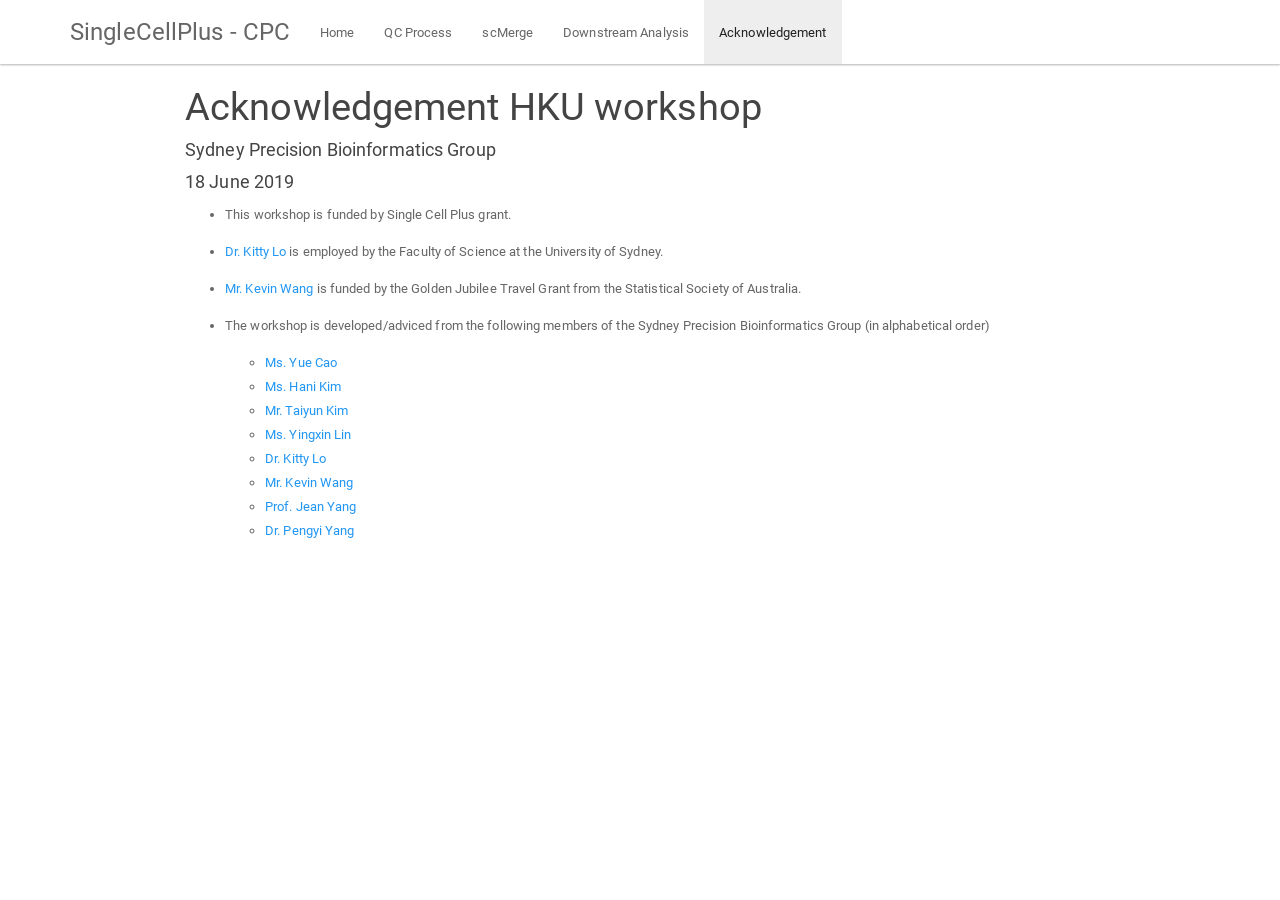
==== commit 9532cb15: "rebuild website" ====
--- a/acknowledgement.html
+++ b/acknowledgement.html
@@ -7,6 +7,7 @@
 <meta charset="utf-8" />
 <meta http-equiv="Content-Type" content="text/html; charset=utf-8" />
 <meta name="generator" content="pandoc" />
+<meta http-equiv="X-UA-Compatible" content="IE=EDGE" />
 
 
 <meta name="author" content="Sydney Precision Bioinformatics Group" />
@@ -85,7 +86,6 @@
 }
 img {
   max-width:100%;
-  height: auto;
 }
 .tabbed-pane {
   padding-top: 12px;
@@ -246,18 +246,6 @@
 }
 </style>
 
-<script>
-$(document).ready(function () {
-  window.buildTabsets("TOC");
-});
-
-$(document).ready(function () {
-  $('.tabset-dropdown > .nav-tabs > li').click(function () {
-    $(this).parent().toggleClass('nav-tabs-open')
-  });
-});
-</script>
-
 <!-- code folding -->
 
 
@@ -281,7 +269,7 @@
         <span class="icon-bar"></span>
         <span class="icon-bar"></span>
       </button>
-      <a class="navbar-brand" href="index.html">SingleCellPlus - HKU Workshop</a>
+      <a class="navbar-brand" href="index.html">SingleCellPlus - CPC</a>
     </div>
     <div id="navbar" class="navbar-collapse collapse">
       <ul class="nav navbar-nav">
@@ -354,6 +342,23 @@
 
 </script>
 
+<!-- tabsets -->
+
+<script>
+$(document).ready(function () {
+  window.buildTabsets("TOC");
+});
+
+$(document).ready(function () {
+  $('.tabset-dropdown > .nav-tabs > li').click(function () {
+    $(this).parent().toggleClass('nav-tabs-open')
+  });
+});
+</script>
+
+<!-- code folding -->
+
+
 <!-- dynamically load mathjax for compatibility with self-contained -->
 <script>
   (function () {
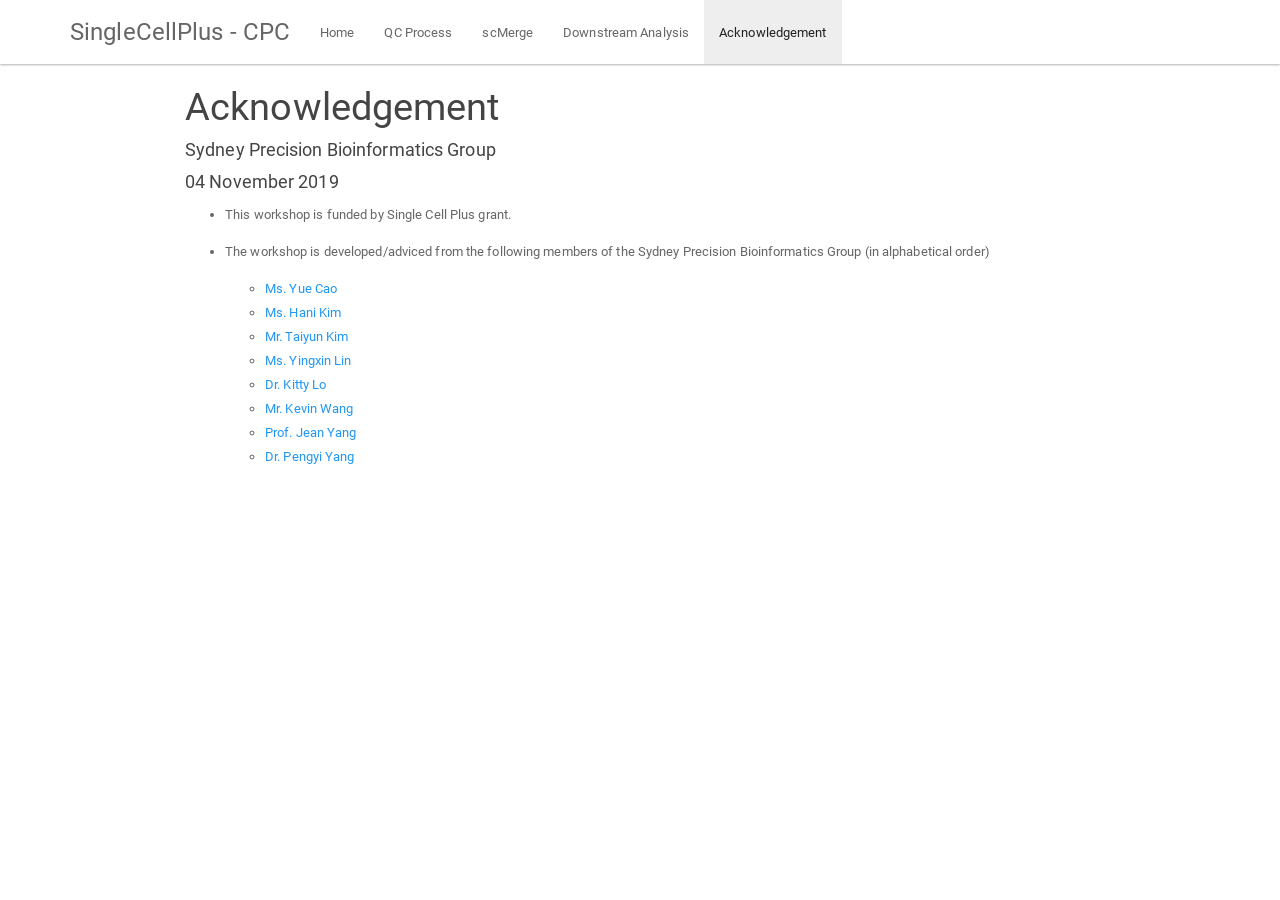
==== commit 26e28959: "changed data folder location in build" ====
--- a/acknowledgement.html
+++ b/acknowledgement.html
@@ -12,9 +12,9 @@
 
 <meta name="author" content="Sydney Precision Bioinformatics Group" />
 
-<meta name="date" content="2019-06-18" />
-
-<title>Acknowledgement HKU workshop</title>
+<meta name="date" content="2019-11-04" />
+
+<title>Acknowledgement</title>
 
 <script src="site_libs/jquery-1.11.3/jquery.min.js"></script>
 <meta name="viewport" content="width=device-width, initial-scale=1" />
@@ -300,17 +300,15 @@
 
 
 
-<h1 class="title toc-ignore">Acknowledgement HKU workshop</h1>
+<h1 class="title toc-ignore">Acknowledgement</h1>
 <h4 class="author">Sydney Precision Bioinformatics Group</h4>
-<h4 class="date">18 June 2019</h4>
+<h4 class="date">04 November 2019</h4>
 
 </div>
 
 
 <ul>
 <li><p>This workshop is funded by Single Cell Plus grant.</p></li>
-<li><p><a href="https://sydney.edu.au/science/people/kitty.lo.php">Dr. Kitty Lo</a> is employed by the Faculty of Science at the University of Sydney.</p></li>
-<li><p><a href="https://sydney.edu.au/science/people/kevin.wang.php">Mr. Kevin Wang</a> is funded by the Golden Jubilee Travel Grant from the Statistical Society of Australia.</p></li>
 <li><p>The workshop is developed/adviced from the following members of the Sydney Precision Bioinformatics Group (in alphabetical order)</p>
 <ul>
 <li><a href="https://sydney.edu.au/science/people/yue.cao.644.php">Ms. Yue Cao</a></li>
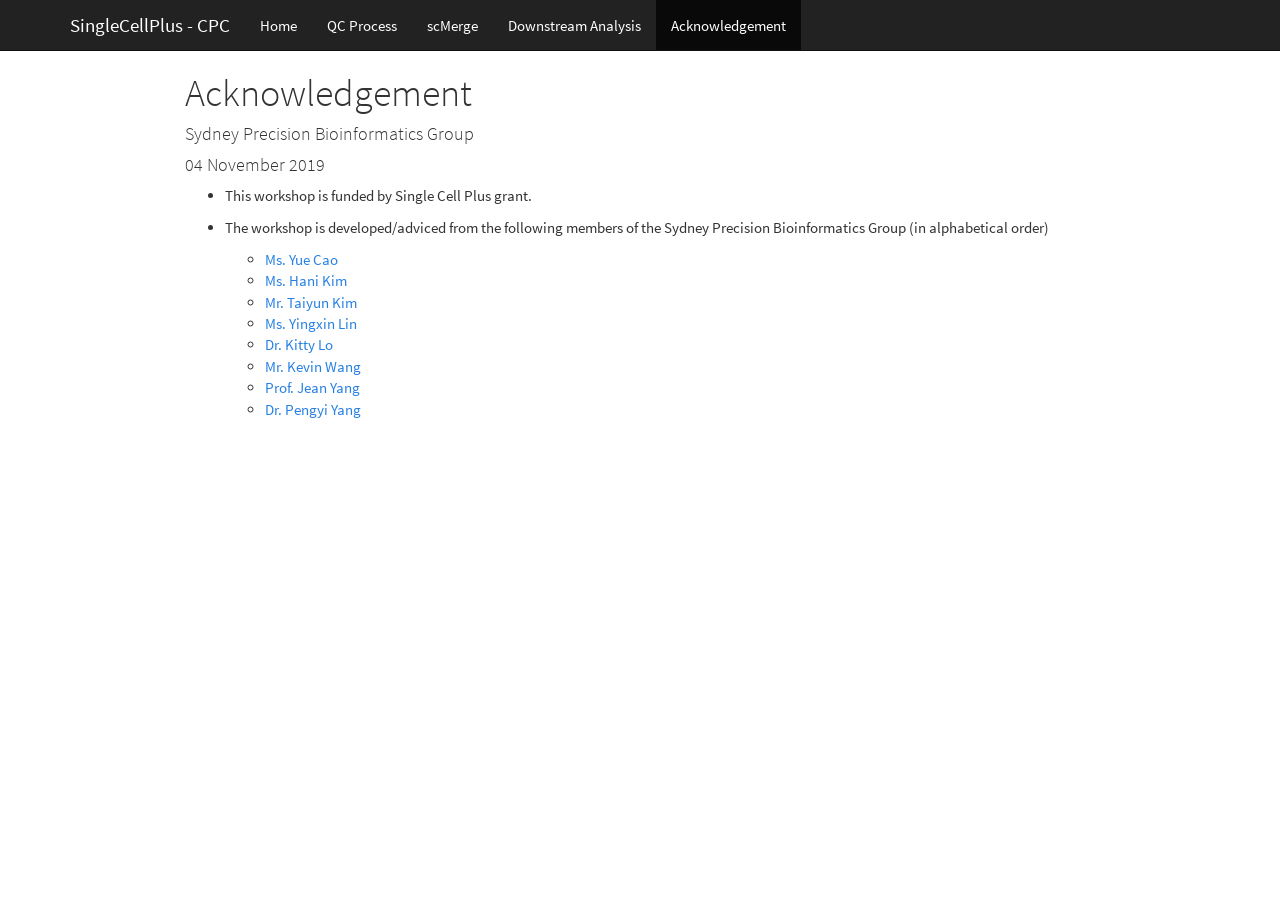
==== commit 7b4bba3d: "rm pryr error" ====
--- a/acknowledgement.html
+++ b/acknowledgement.html
@@ -18,7 +18,7 @@
 
 <script src="site_libs/jquery-1.11.3/jquery.min.js"></script>
 <meta name="viewport" content="width=device-width, initial-scale=1" />
-<link href="site_libs/bootstrap-3.3.5/css/paper.min.css" rel="stylesheet" />
+<link href="site_libs/bootstrap-3.3.5/css/cosmo.min.css" rel="stylesheet" />
 <script src="site_libs/bootstrap-3.3.5/js/bootstrap.min.js"></script>
 <script src="site_libs/bootstrap-3.3.5/shim/html5shiv.min.js"></script>
 <script src="site_libs/bootstrap-3.3.5/shim/respond.min.js"></script>
@@ -105,33 +105,33 @@
 <style type="text/css">
 /* padding for bootstrap navbar */
 body {
-  padding-top: 64px;
+  padding-top: 51px;
   padding-bottom: 40px;
 }
 /* offset scroll position for anchor links (for fixed navbar)  */
 .section h1 {
-  padding-top: 69px;
-  margin-top: -69px;
+  padding-top: 56px;
+  margin-top: -56px;
 }
 .section h2 {
-  padding-top: 69px;
-  margin-top: -69px;
+  padding-top: 56px;
+  margin-top: -56px;
 }
 .section h3 {
-  padding-top: 69px;
-  margin-top: -69px;
+  padding-top: 56px;
+  margin-top: -56px;
 }
 .section h4 {
-  padding-top: 69px;
-  margin-top: -69px;
+  padding-top: 56px;
+  margin-top: -56px;
 }
 .section h5 {
-  padding-top: 69px;
-  margin-top: -69px;
+  padding-top: 56px;
+  margin-top: -56px;
 }
 .section h6 {
-  padding-top: 69px;
-  margin-top: -69px;
+  padding-top: 56px;
+  margin-top: -56px;
 }
 .dropdown-submenu {
   position: relative;
--- a/site_libs/bootstrap-3.3.5/css/cosmo.min.css
+++ b/site_libs/bootstrap-3.3.5/css/cosmo.min.css
@@ -0,0 +1,30 @@
+@font-face {
+  font-family: 'Source Sans Pro';
+  font-style: normal;
+  font-weight: 300;
+  src: url(fonts/SourceSansProLight.ttf) format('truetype');
+}
+@font-face {
+  font-family: 'Source Sans Pro';
+  font-style: normal;
+  font-weight: 400;
+  src: url(fonts/SourceSansPro.ttf) format('truetype');
+}
+@font-face {
+  font-family: 'Source Sans Pro';
+  font-style: normal;
+  font-weight: 700;
+  src: url(fonts/SourceSansProBold.ttf) format('truetype');
+}
+
+/*!
+ * bootswatch v3.3.6
+ * Homepage: http://bootswatch.com
+ * Copyright 2012-2015 Thomas Park
+ * Licensed under MIT
+ * Based on Bootstrap
+*//*!
+ * Bootstrap v3.3.6 (http://getbootstrap.com)
+ * Copyright 2011-2015 Twitter, Inc.
+ * Licensed under MIT (https://github.com/twbs/bootstrap/blob/master/LICENSE)
+ *//*! normalize.css v3.0.3 | MIT License | github.com/necolas/normalize.css */html{font-family:sans-serif;-ms-text-size-adjust:100%;-webkit-text-size-adjust:100%}body{margin:0}article,aside,details,figcaption,figure,footer,header,hgroup,main,menu,nav,section,summary{display:block}audio,canvas,progress,video{display:inline-block;vertical-align:baseline}audio:not([controls]){display:none;height:0}[hidden],template{display:none}a{background-color:transparent}a:active,a:hover{outline:0}abbr[title]{border-bottom:1px dotted}b,strong{font-weight:bold}dfn{font-style:italic}h1{font-size:2em;margin:0.67em 0}mark{background:#ff0;color:#000}small{font-size:80%}sub,sup{font-size:75%;line-height:0;position:relative;vertical-align:baseline}sup{top:-0.5em}sub{bottom:-0.25em}img{border:0}svg:not(:root){overflow:hidden}figure{margin:1em 40px}hr{-webkit-box-sizing:content-box;-moz-box-sizing:content-box;box-sizing:content-box;height:0}pre{overflow:auto}code,kbd,pre,samp{font-family:monospace, monospace;font-size:1em}button,input,optgroup,select,textarea{color:inherit;font:inherit;margin:0}button{overflow:visible}button,select{text-transform:none}button,html input[type="button"],input[type="reset"],input[type="submit"]{-webkit-appearance:button;cursor:pointer}button[disabled],html input[disabled]{cursor:default}button::-moz-focus-inner,input::-moz-focus-inner{border:0;padding:0}input{line-height:normal}input[type="checkbox"],input[type="radio"]{-webkit-box-sizing:border-box;-moz-box-sizing:border-box;box-sizing:border-box;padding:0}input[type="number"]::-webkit-inner-spin-button,input[type="number"]::-webkit-outer-spin-button{height:auto}input[type="search"]{-webkit-appearance:textfield;-webkit-box-sizing:content-box;-moz-box-sizing:content-box;box-sizing:content-box}input[type="search"]::-webkit-search-cancel-button,input[type="search"]::-webkit-search-decoration{-webkit-appearance:none}fieldset{border:1px solid #c0c0c0;margin:0 2px;padding:0.35em 0.625em 0.75em}legend{border:0;padding:0}textarea{overflow:auto}optgroup{font-weight:bold}table{border-collapse:collapse;border-spacing:0}td,th{padding:0}/*! Source: https://github.com/h5bp/html5-boilerplate/blob/master/src/css/main.css */@media print{*,*:before,*:after{background:transparent !important;color:#000 !important;-webkit-box-shadow:none !important;box-shadow:none !important;text-shadow:none !important}a,a:visited{text-decoration:underline}a[href]:after{content:" (" attr(href) ")"}abbr[title]:after{content:" (" attr(title) ")"}a[href^="#"]:after,a[href^="javascript:"]:after{content:""}pre,blockquote{border:1px solid #999;page-break-inside:avoid}thead{display:table-header-group}tr,img{page-break-inside:avoid}img{max-width:100% !important}p,h2,h3{orphans:3;widows:3}h2,h3{page-break-after:avoid}.navbar{display:none}.btn>.caret,.dropup>.btn>.caret{border-top-color:#000 !important}.label{border:1px solid #000}.table{border-collapse:collapse !important}.table td,.table th{background-color:#fff !important}.table-bordered th,.table-bordered td{border:1px solid #ddd !important}}@font-face{font-family:'Glyphicons Halflings';src:url('../fonts/glyphicons-halflings-regular.eot');src:url('../fonts/glyphicons-halflings-regular.eot?#iefix') format('embedded-opentype'),url('../fonts/glyphicons-halflings-regular.woff') format('woff'),url('../fonts/glyphicons-halflings-regular.ttf') format('truetype'),url('../fonts/glyphicons-halflings-regular.svg#glyphicons_halflingsregular') format('svg')}.glyphicon{position:relative;top:1px;display:inline-block;font-family:'Glyphicons Halflings';font-style:normal;font-weight:normal;line-height:1;-webkit-font-smoothing:antialiased;-moz-osx-font-smoothing:grayscale}.glyphicon-asterisk:before{content:"\002a"}.glyphicon-plus:before{content:"\002b"}.glyphicon-euro:before,.glyphicon-eur:before{content:"\20ac"}.glyphicon-minus:before{content:"\2212"}.glyphicon-cloud:before{content:"\2601"}.glyphicon-envelope:before{content:"\2709"}.glyphicon-pencil:before{content:"\270f"}.glyphicon-glass:before{content:"\e001"}.glyphicon-music:before{content:"\e002"}.glyphicon-search:before{content:"\e003"}.glyphicon-heart:before{content:"\e005"}.glyphicon-star:before{content:"\e006"}.glyphicon-star-empty:before{content:"\e007"}.glyphicon-user:before{content:"\e008"}.glyphicon-film:before{content:"\e009"}.glyphicon-th-large:before{content:"\e010"}.glyphicon-th:before{content:"\e011"}.glyphicon-th-list:before{content:"\e012"}.glyphicon-ok:before{content:"\e013"}.glyphicon-remove:before{content:"\e014"}.glyphicon-zoom-in:before{content:"\e015"}.glyphicon-zoom-out:before{content:"\e016"}.glyphicon-off:before{content:"\e017"}.glyphicon-signal:before{content:"\e018"}.glyphicon-cog:before{content:"\e019"}.glyphicon-trash:before{content:"\e020"}.glyphicon-home:before{content:"\e021"}.glyphicon-file:before{content:"\e022"}.glyphicon-time:before{content:"\e023"}.glyphicon-road:before{content:"\e024"}.glyphicon-download-alt:before{content:"\e025"}.glyphicon-download:before{content:"\e026"}.glyphicon-upload:before{content:"\e027"}.glyphicon-inbox:before{content:"\e028"}.glyphicon-play-circle:before{content:"\e029"}.glyphicon-repeat:before{content:"\e030"}.glyphicon-refresh:before{content:"\e031"}.glyphicon-list-alt:before{content:"\e032"}.glyphicon-lock:before{content:"\e033"}.glyphicon-flag:before{content:"\e034"}.glyphicon-headphones:before{content:"\e035"}.glyphicon-volume-off:before{content:"\e036"}.glyphicon-volume-down:before{content:"\e037"}.glyphicon-volume-up:before{content:"\e038"}.glyphicon-qrcode:before{content:"\e039"}.glyphicon-barcode:before{content:"\e040"}.glyphicon-tag:before{content:"\e041"}.glyphicon-tags:before{content:"\e042"}.glyphicon-book:before{content:"\e043"}.glyphicon-bookmark:before{content:"\e044"}.glyphicon-print:before{content:"\e045"}.glyphicon-camera:before{content:"\e046"}.glyphicon-font:before{content:"\e047"}.glyphicon-bold:before{content:"\e048"}.glyphicon-italic:before{content:"\e049"}.glyphicon-text-height:before{content:"\e050"}.glyphicon-text-width:before{content:"\e051"}.glyphicon-align-left:before{content:"\e052"}.glyphicon-align-center:before{content:"\e053"}.glyphicon-align-right:before{content:"\e054"}.glyphicon-align-justify:before{content:"\e055"}.glyphicon-list:before{content:"\e056"}.glyphicon-indent-left:before{content:"\e057"}.glyphicon-indent-right:before{content:"\e058"}.glyphicon-facetime-video:before{content:"\e059"}.glyphicon-picture:before{content:"\e060"}.glyphicon-map-marker:before{content:"\e062"}.glyphicon-adjust:before{content:"\e063"}.glyphicon-tint:before{content:"\e064"}.glyphicon-edit:before{content:"\e065"}.glyphicon-share:before{content:"\e066"}.glyphicon-check:before{content:"\e067"}.glyphicon-move:before{content:"\e068"}.glyphicon-step-backward:before{content:"\e069"}.glyphicon-fast-backward:before{content:"\e070"}.glyphicon-backward:before{content:"\e071"}.glyphicon-play:before{content:"\e072"}.glyphicon-pause:before{content:"\e073"}.glyphicon-stop:before{content:"\e074"}.glyphicon-forward:before{content:"\e075"}.glyphicon-fast-forward:before{content:"\e076"}.glyphicon-step-forward:before{content:"\e077"}.glyphicon-eject:before{content:"\e078"}.glyphicon-chevron-left:before{content:"\e079"}.glyphicon-chevron-right:before{content:"\e080"}.glyphicon-plus-sign:before{content:"\e081"}.glyphicon-minus-sign:before{content:"\e082"}.glyphicon-remove-sign:before{content:"\e083"}.glyphicon-ok-sign:before{content:"\e084"}.glyphicon-question-sign:before{content:"\e085"}.glyphicon-info-sign:before{content:"\e086"}.glyphicon-screenshot:before{content:"\e087"}.glyphicon-remove-circle:before{content:"\e088"}.glyphicon-ok-circle:before{content:"\e089"}.glyphicon-ban-circle:before{content:"\e090"}.glyphicon-arrow-left:before{content:"\e091"}.glyphicon-arrow-right:before{content:"\e092"}.glyphicon-arrow-up:before{content:"\e093"}.glyphicon-arrow-down:before{content:"\e094"}.glyphicon-share-alt:before{content:"\e095"}.glyphicon-resize-full:before{content:"\e096"}.glyphicon-resize-small:before{content:"\e097"}.glyphicon-exclamation-sign:before{content:"\e101"}.glyphicon-gift:before{content:"\e102"}.glyphicon-leaf:before{content:"\e103"}.glyphicon-fire:before{content:"\e104"}.glyphicon-eye-open:before{content:"\e105"}.glyphicon-eye-close:before{content:"\e106"}.glyphicon-warning-sign:before{content:"\e107"}.glyphicon-plane:before{content:"\e108"}.glyphicon-calendar:before{content:"\e109"}.glyphicon-random:before{content:"\e110"}.glyphicon-comment:before{content:"\e111"}.glyphicon-magnet:before{content:"\e112"}.glyphicon-chevron-up:before{content:"\e113"}.glyphicon-chevron-down:before{content:"\e114"}.glyphicon-retweet:before{content:"\e115"}.glyphicon-shopping-cart:before{content:"\e116"}.glyphicon-folder-close:before{content:"\e117"}.glyphicon-folder-open:before{content:"\e118"}.glyphicon-resize-vertical:before{content:"\e119"}.glyphicon-resize-horizontal:before{content:"\e120"}.glyphicon-hdd:before{content:"\e121"}.glyphicon-bullhorn:before{content:"\e122"}.glyphicon-bell:before{content:"\e123"}.glyphicon-certificate:before{content:"\e124"}.glyphicon-thumbs-up:before{content:"\e125"}.glyphicon-thumbs-down:before{content:"\e126"}.glyphicon-hand-right:before{content:"\e127"}.glyphicon-hand-left:before{content:"\e128"}.glyphicon-hand-up:before{content:"\e129"}.glyphicon-hand-down:before{content:"\e130"}.glyphicon-circle-arrow-right:before{content:"\e131"}.glyphicon-circle-arrow-left:before{content:"\e132"}.glyphicon-circle-arrow-up:before{content:"\e133"}.glyphicon-circle-arrow-down:before{content:"\e134"}.glyphicon-globe:before{content:"\e135"}.glyphicon-wrench:before{content:"\e136"}.glyphicon-tasks:before{content:"\e137"}.glyphicon-filter:before{content:"\e138"}.glyphicon-briefcase:before{content:"\e139"}.glyphicon-fullscreen:before{content:"\e140"}.glyphicon-dashboard:before{content:"\e141"}.glyphicon-paperclip:before{content:"\e142"}.glyphicon-heart-empty:before{content:"\e143"}.glyphicon-link:before{content:"\e144"}.glyphicon-phone:before{content:"\e145"}.glyphicon-pushpin:before{content:"\e146"}.glyphicon-usd:before{content:"\e148"}.glyphicon-gbp:before{content:"\e149"}.glyphicon-sort:before{content:"\e150"}.glyphicon-sort-by-alphabet:before{content:"\e151"}.glyphicon-sort-by-alphabet-alt:before{content:"\e152"}.glyphicon-sort-by-order:before{content:"\e153"}.glyphicon-sort-by-order-alt:before{content:"\e154"}.glyphicon-sort-by-attributes:before{content:"\e155"}.glyphicon-sort-by-attributes-alt:before{content:"\e156"}.glyphicon-unchecked:before{content:"\e157"}.glyphicon-expand:before{content:"\e158"}.glyphicon-collapse-down:before{content:"\e159"}.glyphicon-collapse-up:before{content:"\e160"}.glyphicon-log-in:before{content:"\e161"}.glyphicon-flash:before{content:"\e162"}.glyphicon-log-out:before{content:"\e163"}.glyphicon-new-window:before{content:"\e164"}.glyphicon-record:before{content:"\e165"}.glyphicon-save:before{content:"\e166"}.glyphicon-open:before{content:"\e167"}.glyphicon-saved:before{content:"\e168"}.glyphicon-import:before{content:"\e169"}.glyphicon-export:before{content:"\e170"}.glyphicon-send:before{content:"\e171"}.glyphicon-floppy-disk:before{content:"\e172"}.glyphicon-floppy-saved:before{content:"\e173"}.glyphicon-floppy-remove:before{content:"\e174"}.glyphicon-floppy-save:before{content:"\e175"}.glyphicon-floppy-open:before{content:"\e176"}.glyphicon-credit-card:before{content:"\e177"}.glyphicon-transfer:before{content:"\e178"}.glyphicon-cutlery:before{content:"\e179"}.glyphicon-header:before{content:"\e180"}.glyphicon-compressed:before{content:"\e181"}.glyphicon-earphone:before{content:"\e182"}.glyphicon-phone-alt:before{content:"\e183"}.glyphicon-tower:before{content:"\e184"}.glyphicon-stats:before{content:"\e185"}.glyphicon-sd-video:before{content:"\e186"}.glyphicon-hd-video:before{content:"\e187"}.glyphicon-subtitles:before{content:"\e188"}.glyphicon-sound-stereo:before{content:"\e189"}.glyphicon-sound-dolby:before{content:"\e190"}.glyphicon-sound-5-1:before{content:"\e191"}.glyphicon-sound-6-1:before{content:"\e192"}.glyphicon-sound-7-1:before{content:"\e193"}.glyphicon-copyright-mark:before{content:"\e194"}.glyphicon-registration-mark:before{content:"\e195"}.glyphicon-cloud-download:before{content:"\e197"}.glyphicon-cloud-upload:before{content:"\e198"}.glyphicon-tree-conifer:before{content:"\e199"}.glyphicon-tree-deciduous:before{content:"\e200"}.glyphicon-cd:before{content:"\e201"}.glyphicon-save-file:before{content:"\e202"}.glyphicon-open-file:before{content:"\e203"}.glyphicon-level-up:before{content:"\e204"}.glyphicon-copy:before{content:"\e205"}.glyphicon-paste:before{content:"\e206"}.glyphicon-alert:before{content:"\e209"}.glyphicon-equalizer:before{content:"\e210"}.glyphicon-king:before{content:"\e211"}.glyphicon-queen:before{content:"\e212"}.glyphicon-pawn:before{content:"\e213"}.glyphicon-bishop:before{content:"\e214"}.glyphicon-knight:before{content:"\e215"}.glyphicon-baby-formula:before{content:"\e216"}.glyphicon-tent:before{content:"\26fa"}.glyphicon-blackboard:before{content:"\e218"}.glyphicon-bed:before{content:"\e219"}.glyphicon-apple:before{content:"\f8ff"}.glyphicon-erase:before{content:"\e221"}.glyphicon-hourglass:before{content:"\231b"}.glyphicon-lamp:before{content:"\e223"}.glyphicon-duplicate:before{content:"\e224"}.glyphicon-piggy-bank:before{content:"\e225"}.glyphicon-scissors:before{content:"\e226"}.glyphicon-bitcoin:before{content:"\e227"}.glyphicon-btc:before{content:"\e227"}.glyphicon-xbt:before{content:"\e227"}.glyphicon-yen:before{content:"\00a5"}.glyphicon-jpy:before{content:"\00a5"}.glyphicon-ruble:before{content:"\20bd"}.glyphicon-rub:before{content:"\20bd"}.glyphicon-scale:before{content:"\e230"}.glyphicon-ice-lolly:before{content:"\e231"}.glyphicon-ice-lolly-tasted:before{content:"\e232"}.glyphicon-education:before{content:"\e233"}.glyphicon-option-horizontal:before{content:"\e234"}.glyphicon-option-vertical:before{content:"\e235"}.glyphicon-menu-hamburger:before{content:"\e236"}.glyphicon-modal-window:before{content:"\e237"}.glyphicon-oil:before{content:"\e238"}.glyphicon-grain:before{content:"\e239"}.glyphicon-sunglasses:before{content:"\e240"}.glyphicon-text-size:before{content:"\e241"}.glyphicon-text-color:before{content:"\e242"}.glyphicon-text-background:before{content:"\e243"}.glyphicon-object-align-top:before{content:"\e244"}.glyphicon-object-align-bottom:before{content:"\e245"}.glyphicon-object-align-horizontal:before{content:"\e246"}.glyphicon-object-align-left:before{content:"\e247"}.glyphicon-object-align-vertical:before{content:"\e248"}.glyphicon-object-align-right:before{content:"\e249"}.glyphicon-triangle-right:before{content:"\e250"}.glyphicon-triangle-left:before{content:"\e251"}.glyphicon-triangle-bottom:before{content:"\e252"}.glyphicon-triangle-top:before{content:"\e253"}.glyphicon-console:before{content:"\e254"}.glyphicon-superscript:before{content:"\e255"}.glyphicon-subscript:before{content:"\e256"}.glyphicon-menu-left:before{content:"\e257"}.glyphicon-menu-right:before{content:"\e258"}.glyphicon-menu-down:before{content:"\e259"}.glyphicon-menu-up:before{content:"\e260"}*{-webkit-box-sizing:border-box;-moz-box-sizing:border-box;box-sizing:border-box}*:before,*:after{-webkit-box-sizing:border-box;-moz-box-sizing:border-box;box-sizing:border-box}html{font-size:10px;-webkit-tap-highlight-color:rgba(0,0,0,0)}body{font-family:"Source Sans Pro",Calibri,Candara,Arial,sans-serif;font-size:15px;line-height:1.42857143;color:#333333;background-color:#ffffff}input,button,select,textarea{font-family:inherit;font-size:inherit;line-height:inherit}a{color:#2780e3;text-decoration:none}a:hover,a:focus{color:#165ba8;text-decoration:underline}a:focus{outline:thin dotted;outline:5px auto -webkit-focus-ring-color;outline-offset:-2px}figure{margin:0}img{vertical-align:middle}.img-responsive,.thumbnail>img,.thumbnail a>img,.carousel-inner>.item>img,.carousel-inner>.item>a>img{display:block;max-width:100%;height:auto}.img-rounded{border-radius:0}.img-thumbnail{padding:4px;line-height:1.42857143;background-color:#ffffff;border:1px solid #dddddd;border-radius:0;-webkit-transition:all .2s ease-in-out;-o-transition:all .2s ease-in-out;transition:all .2s ease-in-out;display:inline-block;max-width:100%;height:auto}.img-circle{border-radius:50%}hr{margin-top:21px;margin-bottom:21px;border:0;border-top:1px solid #e6e6e6}.sr-only{position:absolute;width:1px;height:1px;margin:-1px;padding:0;overflow:hidden;clip:rect(0, 0, 0, 0);border:0}.sr-only-focusable:active,.sr-only-focusable:focus{position:static;width:auto;height:auto;margin:0;overflow:visible;clip:auto}[role="button"]{cursor:pointer}h1,h2,h3,h4,h5,h6,.h1,.h2,.h3,.h4,.h5,.h6{font-family:"Source Sans Pro",Calibri,Candara,Arial,sans-serif;font-weight:300;line-height:1.1;color:inherit}h1 small,h2 small,h3 small,h4 small,h5 small,h6 small,.h1 small,.h2 small,.h3 small,.h4 small,.h5 small,.h6 small,h1 .small,h2 .small,h3 .small,h4 .small,h5 .small,h6 .small,.h1 .small,.h2 .small,.h3 .small,.h4 .small,.h5 .small,.h6 .small{font-weight:normal;line-height:1;color:#999999}h1,.h1,h2,.h2,h3,.h3{margin-top:21px;margin-bottom:10.5px}h1 small,.h1 small,h2 small,.h2 small,h3 small,.h3 small,h1 .small,.h1 .small,h2 .small,.h2 .small,h3 .small,.h3 .small{font-size:65%}h4,.h4,h5,.h5,h6,.h6{margin-top:10.5px;margin-bottom:10.5px}h4 small,.h4 small,h5 small,.h5 small,h6 small,.h6 small,h4 .small,.h4 .small,h5 .small,.h5 .small,h6 .small,.h6 .small{font-size:75%}h1,.h1{font-size:39px}h2,.h2{font-size:32px}h3,.h3{font-size:26px}h4,.h4{font-size:19px}h5,.h5{font-size:15px}h6,.h6{font-size:13px}p{margin:0 0 10.5px}.lead{margin-bottom:21px;font-size:17px;font-weight:300;line-height:1.4}@media (min-width:768px){.lead{font-size:22.5px}}small,.small{font-size:86%}mark,.mark{background-color:#ff7518;padding:.2em}.text-left{text-align:left}.text-right{text-align:right}.text-center{text-align:center}.text-justify{text-align:justify}.text-nowrap{white-space:nowrap}.text-lowercase{text-transform:lowercase}.text-uppercase{text-transform:uppercase}.text-capitalize{text-transform:capitalize}.text-muted{color:#999999}.text-primary{color:#2780e3}a.text-primary:hover,a.text-primary:focus{color:#1967be}.text-success{color:#ffffff}a.text-success:hover,a.text-success:focus{color:#e6e6e6}.text-info{color:#ffffff}a.text-info:hover,a.text-info:focus{color:#e6e6e6}.text-warning{color:#ffffff}a.text-warning:hover,a.text-warning:focus{color:#e6e6e6}.text-danger{color:#ffffff}a.text-danger:hover,a.text-danger:focus{color:#e6e6e6}.bg-primary{color:#fff;background-color:#2780e3}a.bg-primary:hover,a.bg-primary:focus{background-color:#1967be}.bg-success{background-color:#3fb618}a.bg-success:hover,a.bg-success:focus{background-color:#2f8912}.bg-info{background-color:#9954bb}a.bg-info:hover,a.bg-info:focus{background-color:#7e3f9d}.bg-warning{background-color:#ff7518}a.bg-warning:hover,a.bg-warning:focus{background-color:#e45c00}.bg-danger{background-color:#ff0039}a.bg-danger:hover,a.bg-danger:focus{background-color:#cc002e}.page-header{padding-bottom:9.5px;margin:42px 0 21px;border-bottom:1px solid #e6e6e6}ul,ol{margin-top:0;margin-bottom:10.5px}ul ul,ol ul,ul ol,ol ol{margin-bottom:0}.list-unstyled{padding-left:0;list-style:none}.list-inline{padding-left:0;list-style:none;margin-left:-5px}.list-inline>li{display:inline-block;padding-left:5px;padding-right:5px}dl{margin-top:0;margin-bottom:21px}dt,dd{line-height:1.42857143}dt{font-weight:bold}dd{margin-left:0}@media (min-width:768px){.dl-horizontal dt{float:left;width:160px;clear:left;text-align:right;overflow:hidden;text-overflow:ellipsis;white-space:nowrap}.dl-horizontal dd{margin-left:180px}}abbr[title],abbr[data-original-title]{cursor:help;border-bottom:1px dotted #999999}.initialism{font-size:90%;text-transform:uppercase}blockquote{padding:10.5px 21px;margin:0 0 21px;font-size:18.75px;border-left:5px solid #e6e6e6}blockquote p:last-child,blockquote ul:last-child,blockquote ol:last-child{margin-bottom:0}blockquote footer,blockquote small,blockquote .small{display:block;font-size:80%;line-height:1.42857143;color:#999999}blockquote footer:before,blockquote small:before,blockquote .small:before{content:'\2014 \00A0'}.blockquote-reverse,blockquote.pull-right{padding-right:15px;padding-left:0;border-right:5px solid #e6e6e6;border-left:0;text-align:right}.blockquote-reverse footer:before,blockquote.pull-right footer:before,.blockquote-reverse small:before,blockquote.pull-right small:before,.blockquote-reverse .small:before,blockquote.pull-right .small:before{content:''}.blockquote-reverse footer:after,blockquote.pull-right footer:after,.blockquote-reverse small:after,blockquote.pull-right small:after,.blockquote-reverse .small:after,blockquote.pull-right .small:after{content:'\00A0 \2014'}address{margin-bottom:21px;font-style:normal;line-height:1.42857143}code,kbd,pre,samp{font-family:monospace}code{padding:2px 4px;font-size:90%;color:#c7254e;background-color:#f9f2f4;border-radius:0}kbd{padding:2px 4px;font-size:90%;color:#ffffff;background-color:#333333;border-radius:0;-webkit-box-shadow:inset 0 -1px 0 rgba(0,0,0,0.25);box-shadow:inset 0 -1px 0 rgba(0,0,0,0.25)}kbd kbd{padding:0;font-size:100%;font-weight:bold;-webkit-box-shadow:none;box-shadow:none}pre{display:block;padding:10px;margin:0 0 10.5px;font-size:14px;line-height:1.42857143;word-break:break-all;word-wrap:break-word;color:#333333;background-color:#f5f5f5;border:1px solid #cccccc;border-radius:0}pre code{padding:0;font-size:inherit;color:inherit;white-space:pre-wrap;background-color:transparent;border-radius:0}.pre-scrollable{max-height:340px;overflow-y:scroll}.container{margin-right:auto;margin-left:auto;padding-left:15px;padding-right:15px}@media (min-width:768px){.container{width:750px}}@media (min-width:992px){.container{width:970px}}@media (min-width:1200px){.container{width:1170px}}.container-fluid{margin-right:auto;margin-left:auto;padding-left:15px;padding-right:15px}.row{margin-left:-15px;margin-right:-15px}.col-xs-1,.col-sm-1,.col-md-1,.col-lg-1,.col-xs-2,.col-sm-2,.col-md-2,.col-lg-2,.col-xs-3,.col-sm-3,.col-md-3,.col-lg-3,.col-xs-4,.col-sm-4,.col-md-4,.col-lg-4,.col-xs-5,.col-sm-5,.col-md-5,.col-lg-5,.col-xs-6,.col-sm-6,.col-md-6,.col-lg-6,.col-xs-7,.col-sm-7,.col-md-7,.col-lg-7,.col-xs-8,.col-sm-8,.col-md-8,.col-lg-8,.col-xs-9,.col-sm-9,.col-md-9,.col-lg-9,.col-xs-10,.col-sm-10,.col-md-10,.col-lg-10,.col-xs-11,.col-sm-11,.col-md-11,.col-lg-11,.col-xs-12,.col-sm-12,.col-md-12,.col-lg-12{position:relative;min-height:1px;padding-left:15px;padding-right:15px}.col-xs-1,.col-xs-2,.col-xs-3,.col-xs-4,.col-xs-5,.col-xs-6,.col-xs-7,.col-xs-8,.col-xs-9,.col-xs-10,.col-xs-11,.col-xs-12{float:left}.col-xs-12{width:100%}.col-xs-11{width:91.66666667%}.col-xs-10{width:83.33333333%}.col-xs-9{width:75%}.col-xs-8{width:66.66666667%}.col-xs-7{width:58.33333333%}.col-xs-6{width:50%}.col-xs-5{width:41.66666667%}.col-xs-4{width:33.33333333%}.col-xs-3{width:25%}.col-xs-2{width:16.66666667%}.col-xs-1{width:8.33333333%}.col-xs-pull-12{right:100%}.col-xs-pull-11{right:91.66666667%}.col-xs-pull-10{right:83.33333333%}.col-xs-pull-9{right:75%}.col-xs-pull-8{right:66.66666667%}.col-xs-pull-7{right:58.33333333%}.col-xs-pull-6{right:50%}.col-xs-pull-5{right:41.66666667%}.col-xs-pull-4{right:33.33333333%}.col-xs-pull-3{right:25%}.col-xs-pull-2{right:16.66666667%}.col-xs-pull-1{right:8.33333333%}.col-xs-pull-0{right:auto}.col-xs-push-12{left:100%}.col-xs-push-11{left:91.66666667%}.col-xs-push-10{left:83.33333333%}.col-xs-push-9{left:75%}.col-xs-push-8{left:66.66666667%}.col-xs-push-7{left:58.33333333%}.col-xs-push-6{left:50%}.col-xs-push-5{left:41.66666667%}.col-xs-push-4{left:33.33333333%}.col-xs-push-3{left:25%}.col-xs-push-2{left:16.66666667%}.col-xs-push-1{left:8.33333333%}.col-xs-push-0{left:auto}.col-xs-offset-12{margin-left:100%}.col-xs-offset-11{margin-left:91.66666667%}.col-xs-offset-10{margin-left:83.33333333%}.col-xs-offset-9{margin-left:75%}.col-xs-offset-8{margin-left:66.66666667%}.col-xs-offset-7{margin-left:58.33333333%}.col-xs-offset-6{margin-left:50%}.col-xs-offset-5{margin-left:41.66666667%}.col-xs-offset-4{margin-left:33.33333333%}.col-xs-offset-3{margin-left:25%}.col-xs-offset-2{margin-left:16.66666667%}.col-xs-offset-1{margin-left:8.33333333%}.col-xs-offset-0{margin-left:0%}@media (min-width:768px){.col-sm-1,.col-sm-2,.col-sm-3,.col-sm-4,.col-sm-5,.col-sm-6,.col-sm-7,.col-sm-8,.col-sm-9,.col-sm-10,.col-sm-11,.col-sm-12{float:left}.col-sm-12{width:100%}.col-sm-11{width:91.66666667%}.col-sm-10{width:83.33333333%}.col-sm-9{width:75%}.col-sm-8{width:66.66666667%}.col-sm-7{width:58.33333333%}.col-sm-6{width:50%}.col-sm-5{width:41.66666667%}.col-sm-4{width:33.33333333%}.col-sm-3{width:25%}.col-sm-2{width:16.66666667%}.col-sm-1{width:8.33333333%}.col-sm-pull-12{right:100%}.col-sm-pull-11{right:91.66666667%}.col-sm-pull-10{right:83.33333333%}.col-sm-pull-9{right:75%}.col-sm-pull-8{right:66.66666667%}.col-sm-pull-7{right:58.33333333%}.col-sm-pull-6{right:50%}.col-sm-pull-5{right:41.66666667%}.col-sm-pull-4{right:33.33333333%}.col-sm-pull-3{right:25%}.col-sm-pull-2{right:16.66666667%}.col-sm-pull-1{right:8.33333333%}.col-sm-pull-0{right:auto}.col-sm-push-12{left:100%}.col-sm-push-11{left:91.66666667%}.col-sm-push-10{left:83.33333333%}.col-sm-push-9{left:75%}.col-sm-push-8{left:66.66666667%}.col-sm-push-7{left:58.33333333%}.col-sm-push-6{left:50%}.col-sm-push-5{left:41.66666667%}.col-sm-push-4{left:33.33333333%}.col-sm-push-3{left:25%}.col-sm-push-2{left:16.66666667%}.col-sm-push-1{left:8.33333333%}.col-sm-push-0{left:auto}.col-sm-offset-12{margin-left:100%}.col-sm-offset-11{margin-left:91.66666667%}.col-sm-offset-10{margin-left:83.33333333%}.col-sm-offset-9{margin-left:75%}.col-sm-offset-8{margin-left:66.66666667%}.col-sm-offset-7{margin-left:58.33333333%}.col-sm-offset-6{margin-left:50%}.col-sm-offset-5{margin-left:41.66666667%}.col-sm-offset-4{margin-left:33.33333333%}.col-sm-offset-3{margin-left:25%}.col-sm-offset-2{margin-left:16.66666667%}.col-sm-offset-1{margin-left:8.33333333%}.col-sm-offset-0{margin-left:0%}}@media (min-width:992px){.col-md-1,.col-md-2,.col-md-3,.col-md-4,.col-md-5,.col-md-6,.col-md-7,.col-md-8,.col-md-9,.col-md-10,.col-md-11,.col-md-12{float:left}.col-md-12{width:100%}.col-md-11{width:91.66666667%}.col-md-10{width:83.33333333%}.col-md-9{width:75%}.col-md-8{width:66.66666667%}.col-md-7{width:58.33333333%}.col-md-6{width:50%}.col-md-5{width:41.66666667%}.col-md-4{width:33.33333333%}.col-md-3{width:25%}.col-md-2{width:16.66666667%}.col-md-1{width:8.33333333%}.col-md-pull-12{right:100%}.col-md-pull-11{right:91.66666667%}.col-md-pull-10{right:83.33333333%}.col-md-pull-9{right:75%}.col-md-pull-8{right:66.66666667%}.col-md-pull-7{right:58.33333333%}.col-md-pull-6{right:50%}.col-md-pull-5{right:41.66666667%}.col-md-pull-4{right:33.33333333%}.col-md-pull-3{right:25%}.col-md-pull-2{right:16.66666667%}.col-md-pull-1{right:8.33333333%}.col-md-pull-0{right:auto}.col-md-push-12{left:100%}.col-md-push-11{left:91.66666667%}.col-md-push-10{left:83.33333333%}.col-md-push-9{left:75%}.col-md-push-8{left:66.66666667%}.col-md-push-7{left:58.33333333%}.col-md-push-6{left:50%}.col-md-push-5{left:41.66666667%}.col-md-push-4{left:33.33333333%}.col-md-push-3{left:25%}.col-md-push-2{left:16.66666667%}.col-md-push-1{left:8.33333333%}.col-md-push-0{left:auto}.col-md-offset-12{margin-left:100%}.col-md-offset-11{margin-left:91.66666667%}.col-md-offset-10{margin-left:83.33333333%}.col-md-offset-9{margin-left:75%}.col-md-offset-8{margin-left:66.66666667%}.col-md-offset-7{margin-left:58.33333333%}.col-md-offset-6{margin-left:50%}.col-md-offset-5{margin-left:41.66666667%}.col-md-offset-4{margin-left:33.33333333%}.col-md-offset-3{margin-left:25%}.col-md-offset-2{margin-left:16.66666667%}.col-md-offset-1{margin-left:8.33333333%}.col-md-offset-0{margin-left:0%}}@media (min-width:1200px){.col-lg-1,.col-lg-2,.col-lg-3,.col-lg-4,.col-lg-5,.col-lg-6,.col-lg-7,.col-lg-8,.col-lg-9,.col-lg-10,.col-lg-11,.col-lg-12{float:left}.col-lg-12{width:100%}.col-lg-11{width:91.66666667%}.col-lg-10{width:83.33333333%}.col-lg-9{width:75%}.col-lg-8{width:66.66666667%}.col-lg-7{width:58.33333333%}.col-lg-6{width:50%}.col-lg-5{width:41.66666667%}.col-lg-4{width:33.33333333%}.col-lg-3{width:25%}.col-lg-2{width:16.66666667%}.col-lg-1{width:8.33333333%}.col-lg-pull-12{right:100%}.col-lg-pull-11{right:91.66666667%}.col-lg-pull-10{right:83.33333333%}.col-lg-pull-9{right:75%}.col-lg-pull-8{right:66.66666667%}.col-lg-pull-7{right:58.33333333%}.col-lg-pull-6{right:50%}.col-lg-pull-5{right:41.66666667%}.col-lg-pull-4{right:33.33333333%}.col-lg-pull-3{right:25%}.col-lg-pull-2{right:16.66666667%}.col-lg-pull-1{right:8.33333333%}.col-lg-pull-0{right:auto}.col-lg-push-12{left:100%}.col-lg-push-11{left:91.66666667%}.col-lg-push-10{left:83.33333333%}.col-lg-push-9{left:75%}.col-lg-push-8{left:66.66666667%}.col-lg-push-7{left:58.33333333%}.col-lg-push-6{left:50%}.col-lg-push-5{left:41.66666667%}.col-lg-push-4{left:33.33333333%}.col-lg-push-3{left:25%}.col-lg-push-2{left:16.66666667%}.col-lg-push-1{left:8.33333333%}.col-lg-push-0{left:auto}.col-lg-offset-12{margin-left:100%}.col-lg-offset-11{margin-left:91.66666667%}.col-lg-offset-10{margin-left:83.33333333%}.col-lg-offset-9{margin-left:75%}.col-lg-offset-8{margin-left:66.66666667%}.col-lg-offset-7{margin-left:58.33333333%}.col-lg-offset-6{margin-left:50%}.col-lg-offset-5{margin-left:41.66666667%}.col-lg-offset-4{margin-left:33.33333333%}.col-lg-offset-3{margin-left:25%}.col-lg-offset-2{margin-left:16.66666667%}.col-lg-offset-1{margin-left:8.33333333%}.col-lg-offset-0{margin-left:0%}}table{background-color:transparent}caption{padding-top:8px;padding-bottom:8px;color:#999999;text-align:left}th{}.table{width:100%;max-width:100%;margin-bottom:21px}.table>thead>tr>th,.table>tbody>tr>th,.table>tfoot>tr>th,.table>thead>tr>td,.table>tbody>tr>td,.table>tfoot>tr>td{padding:8px;line-height:1.42857143;vertical-align:top;border-top:1px solid #dddddd}.table>thead>tr>th{vertical-align:bottom;border-bottom:2px solid #dddddd}.table>caption+thead>tr:first-child>th,.table>colgroup+thead>tr:first-child>th,.table>thead:first-child>tr:first-child>th,.table>caption+thead>tr:first-child>td,.table>colgroup+thead>tr:first-child>td,.table>thead:first-child>tr:first-child>td{border-top:0}.table>tbody+tbody{border-top:2px solid #dddddd}.table .table{background-color:#ffffff}.table-condensed>thead>tr>th,.table-condensed>tbody>tr>th,.table-condensed>tfoot>tr>th,.table-condensed>thead>tr>td,.table-condensed>tbody>tr>td,.table-condensed>tfoot>tr>td{padding:5px}.table-bordered{border:1px solid #dddddd}.table-bordered>thead>tr>th,.table-bordered>tbody>tr>th,.table-bordered>tfoot>tr>th,.table-bordered>thead>tr>td,.table-bordered>tbody>tr>td,.table-bordered>tfoot>tr>td{border:1px solid #dddddd}.table-bordered>thead>tr>th,.table-bordered>thead>tr>td{border-bottom-width:2px}.table-striped>tbody>tr:nth-of-type(odd){background-color:#f9f9f9}.table-hover>tbody>tr:hover{background-color:#f5f5f5}table col[class*="col-"]{position:static;float:none;display:table-column}table td[class*="col-"],table th[class*="col-"]{position:static;float:none;display:table-cell}.table>thead>tr>td.active,.table>tbody>tr>td.active,.table>tfoot>tr>td.active,.table>thead>tr>th.active,.table>tbody>tr>th.active,.table>tfoot>tr>th.active,.table>thead>tr.active>td,.table>tbody>tr.active>td,.table>tfoot>tr.active>td,.table>thead>tr.active>th,.table>tbody>tr.active>th,.table>tfoot>tr.active>th{background-color:#f5f5f5}.table-hover>tbody>tr>td.active:hover,.table-hover>tbody>tr>th.active:hover,.table-hover>tbody>tr.active:hover>td,.table-hover>tbody>tr:hover>.active,.table-hover>tbody>tr.active:hover>th{background-color:#e8e8e8}.table>thead>tr>td.success,.table>tbody>tr>td.success,.table>tfoot>tr>td.success,.table>thead>tr>th.success,.table>tbody>tr>th.success,.table>tfoot>tr>th.success,.table>thead>tr.success>td,.table>tbody>tr.success>td,.table>tfoot>tr.success>td,.table>thead>tr.success>th,.table>tbody>tr.success>th,.table>tfoot>tr.success>th{background-color:#3fb618}.table-hover>tbody>tr>td.success:hover,.table-hover>tbody>tr>th.success:hover,.table-hover>tbody>tr.success:hover>td,.table-hover>tbody>tr:hover>.success,.table-hover>tbody>tr.success:hover>th{background-color:#379f15}.table>thead>tr>td.info,.table>tbody>tr>td.info,.table>tfoot>tr>td.info,.table>thead>tr>th.info,.table>tbody>tr>th.info,.table>tfoot>tr>th.info,.table>thead>tr.info>td,.table>tbody>tr.info>td,.table>tfoot>tr.info>td,.table>thead>tr.info>th,.table>tbody>tr.info>th,.table>tfoot>tr.info>th{background-color:#9954bb}.table-hover>tbody>tr>td.info:hover,.table-hover>tbody>tr>th.info:hover,.table-hover>tbody>tr.info:hover>td,.table-hover>tbody>tr:hover>.info,.table-hover>tbody>tr.info:hover>th{background-color:#8d46b0}.table>thead>tr>td.warning,.table>tbody>tr>td.warning,.table>tfoot>tr>td.warning,.table>thead>tr>th.warning,.table>tbody>tr>th.warning,.table>tfoot>tr>th.warning,.table>thead>tr.warning>td,.table>tbody>tr.warning>td,.table>tfoot>tr.warning>td,.table>thead>tr.warning>th,.table>tbody>tr.warning>th,.table>tfoot>tr.warning>th{background-color:#ff7518}.table-hover>tbody>tr>td.warning:hover,.table-hover>tbody>tr>th.warning:hover,.table-hover>tbody>tr.warning:hover>td,.table-hover>tbody>tr:hover>.warning,.table-hover>tbody>tr.warning:hover>th{background-color:#fe6600}.table>thead>tr>td.danger,.table>tbody>tr>td.danger,.table>tfoot>tr>td.danger,.table>thead>tr>th.danger,.table>tbody>tr>th.danger,.table>tfoot>tr>th.danger,.table>thead>tr.danger>td,.table>tbody>tr.danger>td,.table>tfoot>tr.danger>td,.table>thead>tr.danger>th,.table>tbody>tr.danger>th,.table>tfoot>tr.danger>th{background-color:#ff0039}.table-hover>tbody>tr>td.danger:hover,.table-hover>tbody>tr>th.danger:hover,.table-hover>tbody>tr.danger:hover>td,.table-hover>tbody>tr:hover>.danger,.table-hover>tbody>tr.danger:hover>th{background-color:#e60033}.table-responsive{overflow-x:auto;min-height:0.01%}@media screen and (max-width:767px){.table-responsive{width:100%;margin-bottom:15.75px;overflow-y:hidden;-ms-overflow-style:-ms-autohiding-scrollbar;border:1px solid #dddddd}.table-responsive>.table{margin-bottom:0}.table-responsive>.table>thead>tr>th,.table-responsive>.table>tbody>tr>th,.table-responsive>.table>tfoot>tr>th,.table-responsive>.table>thead>tr>td,.table-responsive>.table>tbody>tr>td,.table-responsive>.table>tfoot>tr>td{white-space:nowrap}.table-responsive>.table-bordered{border:0}.table-responsive>.table-bordered>thead>tr>th:first-child,.table-responsive>.table-bordered>tbody>tr>th:first-child,.table-responsive>.table-bordered>tfoot>tr>th:first-child,.table-responsive>.table-bordered>thead>tr>td:first-child,.table-responsive>.table-bordered>tbody>tr>td:first-child,.table-responsive>.table-bordered>tfoot>tr>td:first-child{border-left:0}.table-responsive>.table-bordered>thead>tr>th:last-child,.table-responsive>.table-bordered>tbody>tr>th:last-child,.table-responsive>.table-bordered>tfoot>tr>th:last-child,.table-responsive>.table-bordered>thead>tr>td:last-child,.table-responsive>.table-bordered>tbody>tr>td:last-child,.table-responsive>.table-bordered>tfoot>tr>td:last-child{border-right:0}.table-responsive>.table-bordered>tbody>tr:last-child>th,.table-responsive>.table-bordered>tfoot>tr:last-child>th,.table-responsive>.table-bordered>tbody>tr:last-child>td,.table-responsive>.table-bordered>tfoot>tr:last-child>td{border-bottom:0}}fieldset{padding:0;margin:0;border:0;min-width:0}legend{display:block;width:100%;padding:0;margin-bottom:21px;font-size:22.5px;line-height:inherit;color:#333333;border:0;border-bottom:1px solid #e5e5e5}label{display:inline-block;max-width:100%;margin-bottom:5px;font-weight:bold}input[type="search"]{-webkit-box-sizing:border-box;-moz-box-sizing:border-box;box-sizing:border-box}input[type="radio"],input[type="checkbox"]{margin:4px 0 0;margin-top:1px \9;line-height:normal}input[type="file"]{display:block}input[type="range"]{display:block;width:100%}select[multiple],select[size]{height:auto}input[type="file"]:focus,input[type="radio"]:focus,input[type="checkbox"]:focus{outline:thin dotted;outline:5px auto -webkit-focus-ring-color;outline-offset:-2px}output{display:block;padding-top:11px;font-size:15px;line-height:1.42857143;color:#333333}.form-control{display:block;width:100%;height:43px;padding:10px 18px;font-size:15px;line-height:1.42857143;color:#333333;background-color:#ffffff;background-image:none;border:1px solid #cccccc;border-radius:0;-webkit-box-shadow:inset 0 1px 1px rgba(0,0,0,0.075);box-shadow:inset 0 1px 1px rgba(0,0,0,0.075);-webkit-transition:border-color ease-in-out .15s,-webkit-box-shadow ease-in-out .15s;-o-transition:border-color ease-in-out .15s,box-shadow ease-in-out .15s;transition:border-color ease-in-out .15s,box-shadow ease-in-out .15s}.form-control:focus{border-color:#66afe9;outline:0;-webkit-box-shadow:inset 0 1px 1px rgba(0,0,0,0.075),0 0 8px rgba(102,175,233,0.6);box-shadow:inset 0 1px 1px rgba(0,0,0,0.075),0 0 8px rgba(102,175,233,0.6)}.form-control::-moz-placeholder{color:#999999;opacity:1}.form-control:-ms-input-placeholder{color:#999999}.form-control::-webkit-input-placeholder{color:#999999}.form-control::-ms-expand{border:0;background-color:transparent}.form-control[disabled],.form-control[readonly],fieldset[disabled] .form-control{background-color:#e6e6e6;opacity:1}.form-control[disabled],fieldset[disabled] .form-control{cursor:not-allowed}textarea.form-control{height:auto}input[type="search"]{-webkit-appearance:none}@media screen and (-webkit-min-device-pixel-ratio:0){input[type="date"].form-control,input[type="time"].form-control,input[type="datetime-local"].form-control,input[type="month"].form-control{line-height:43px}input[type="date"].input-sm,input[type="time"].input-sm,input[type="datetime-local"].input-sm,input[type="month"].input-sm,.input-group-sm input[type="date"],.input-group-sm input[type="time"],.input-group-sm input[type="datetime-local"],.input-group-sm input[type="month"]{line-height:31px}input[type="date"].input-lg,input[type="time"].input-lg,input[type="datetime-local"].input-lg,input[type="month"].input-lg,.input-group-lg input[type="date"],.input-group-lg input[type="time"],.input-group-lg input[type="datetime-local"],.input-group-lg input[type="month"]{line-height:64px}}.form-group{margin-bottom:15px}.radio,.checkbox{position:relative;display:block;margin-top:10px;margin-bottom:10px}.radio label,.checkbox label{min-height:21px;padding-left:20px;margin-bottom:0;font-weight:normal;cursor:pointer}.radio input[type="radio"],.radio-inline input[type="radio"],.checkbox input[type="checkbox"],.checkbox-inline input[type="checkbox"]{position:absolute;margin-left:-20px;margin-top:4px \9}.radio+.radio,.checkbox+.checkbox{margin-top:-5px}.radio-inline,.checkbox-inline{position:relative;display:inline-block;padding-left:20px;margin-bottom:0;vertical-align:middle;font-weight:normal;cursor:pointer}.radio-inline+.radio-inline,.checkbox-inline+.checkbox-inline{margin-top:0;margin-left:10px}input[type="radio"][disabled],input[type="checkbox"][disabled],input[type="radio"].disabled,input[type="checkbox"].disabled,fieldset[disabled] input[type="radio"],fieldset[disabled] input[type="checkbox"]{cursor:not-allowed}.radio-inline.disabled,.checkbox-inline.disabled,fieldset[disabled] .radio-inline,fieldset[disabled] .checkbox-inline{cursor:not-allowed}.radio.disabled label,.checkbox.disabled label,fieldset[disabled] .radio label,fieldset[disabled] .checkbox label{cursor:not-allowed}.form-control-static{padding-top:11px;padding-bottom:11px;margin-bottom:0;min-height:36px}.form-control-static.input-lg,.form-control-static.input-sm{padding-left:0;padding-right:0}.input-sm{height:31px;padding:5px 10px;font-size:13px;line-height:1.5;border-radius:0}select.input-sm{height:31px;line-height:31px}textarea.input-sm,select[multiple].input-sm{height:auto}.form-group-sm .form-control{height:31px;padding:5px 10px;font-size:13px;line-height:1.5;border-radius:0}.form-group-sm select.form-control{height:31px;line-height:31px}.form-group-sm textarea.form-control,.form-group-sm select[multiple].form-control{height:auto}.form-group-sm .form-control-static{height:31px;min-height:34px;padding:6px 10px;font-size:13px;line-height:1.5}.input-lg{height:64px;padding:18px 30px;font-size:19px;line-height:1.3333333;border-radius:0}select.input-lg{height:64px;line-height:64px}textarea.input-lg,select[multiple].input-lg{height:auto}.form-group-lg .form-control{height:64px;padding:18px 30px;font-size:19px;line-height:1.3333333;border-radius:0}.form-group-lg select.form-control{height:64px;line-height:64px}.form-group-lg textarea.form-control,.form-group-lg select[multiple].form-control{height:auto}.form-group-lg .form-control-static{height:64px;min-height:40px;padding:19px 30px;font-size:19px;line-height:1.3333333}.has-feedback{position:relative}.has-feedback .form-control{padding-right:53.75px}.form-control-feedback{position:absolute;top:0;right:0;z-index:2;display:block;width:43px;height:43px;line-height:43px;text-align:center;pointer-events:none}.input-lg+.form-control-feedback,.input-group-lg+.form-control-feedback,.form-group-lg .form-control+.form-control-feedback{width:64px;height:64px;line-height:64px}.input-sm+.form-control-feedback,.input-group-sm+.form-control-feedback,.form-group-sm .form-control+.form-control-feedback{width:31px;height:31px;line-height:31px}.has-success .help-block,.has-success .control-label,.has-success .radio,.has-success .checkbox,.has-success .radio-inline,.has-success .checkbox-inline,.has-success.radio label,.has-success.checkbox label,.has-success.radio-inline label,.has-success.checkbox-inline label{color:#ffffff}.has-success .form-control{border-color:#ffffff;-webkit-box-shadow:inset 0 1px 1px rgba(0,0,0,0.075);box-shadow:inset 0 1px 1px rgba(0,0,0,0.075)}.has-success .form-control:focus{border-color:#e6e6e6;-webkit-box-shadow:inset 0 1px 1px rgba(0,0,0,0.075),0 0 6px #fff;box-shadow:inset 0 1px 1px rgba(0,0,0,0.075),0 0 6px #fff}.has-success .input-group-addon{color:#ffffff;border-color:#ffffff;background-color:#3fb618}.has-success .form-control-feedback{color:#ffffff}.has-warning .help-block,.has-warning .control-label,.has-warning .radio,.has-warning .checkbox,.has-warning .radio-inline,.has-warning .checkbox-inline,.has-warning.radio label,.has-warning.checkbox label,.has-warning.radio-inline label,.has-warning.checkbox-inline label{color:#ffffff}.has-warning .form-control{border-color:#ffffff;-webkit-box-shadow:inset 0 1px 1px rgba(0,0,0,0.075);box-shadow:inset 0 1px 1px rgba(0,0,0,0.075)}.has-warning .form-control:focus{border-color:#e6e6e6;-webkit-box-shadow:inset 0 1px 1px rgba(0,0,0,0.075),0 0 6px #fff;box-shadow:inset 0 1px 1px rgba(0,0,0,0.075),0 0 6px #fff}.has-warning .input-group-addon{color:#ffffff;border-color:#ffffff;background-color:#ff7518}.has-warning .form-control-feedback{color:#ffffff}.has-error .help-block,.has-error .control-label,.has-error .radio,.has-error .checkbox,.has-error .radio-inline,.has-error .checkbox-inline,.has-error.radio label,.has-error.checkbox label,.has-error.radio-inline label,.has-error.checkbox-inline label{color:#ffffff}.has-error .form-control{border-color:#ffffff;-webkit-box-shadow:inset 0 1px 1px rgba(0,0,0,0.075);box-shadow:inset 0 1px 1px rgba(0,0,0,0.075)}.has-error .form-control:focus{border-color:#e6e6e6;-webkit-box-shadow:inset 0 1px 1px rgba(0,0,0,0.075),0 0 6px #fff;box-shadow:inset 0 1px 1px rgba(0,0,0,0.075),0 0 6px #fff}.has-error .input-group-addon{color:#ffffff;border-color:#ffffff;background-color:#ff0039}.has-error .form-control-feedback{color:#ffffff}.has-feedback label~.form-control-feedback{top:26px}.has-feedback label.sr-only~.form-control-feedback{top:0}.help-block{display:block;margin-top:5px;margin-bottom:10px;color:#737373}@media (min-width:768px){.form-inline .form-group{display:inline-block;margin-bottom:0;vertical-align:middle}.form-inline .form-control{display:inline-block;width:auto;vertical-align:middle}.form-inline .form-control-static{display:inline-block}.form-inline .input-group{display:inline-table;vertical-align:middle}.form-inline .input-group .input-group-addon,.form-inline .input-group .input-group-btn,.form-inline .input-group .form-control{width:auto}.form-inline .input-group>.form-control{width:100%}.form-inline .control-label{margin-bottom:0;vertical-align:middle}.form-inline .radio,.form-inline .checkbox{display:inline-block;margin-top:0;margin-bottom:0;vertical-align:middle}.form-inline .radio label,.form-inline .checkbox label{padding-left:0}.form-inline .radio input[type="radio"],.form-inline .checkbox input[type="checkbox"]{position:relative;margin-left:0}.form-inline .has-feedback .form-control-feedback{top:0}}.form-horizontal .radio,.form-horizontal .checkbox,.form-horizontal .radio-inline,.form-horizontal .checkbox-inline{margin-top:0;margin-bottom:0;padding-top:11px}.form-horizontal .radio,.form-horizontal .checkbox{min-height:32px}.form-horizontal .form-group{margin-left:-15px;margin-right:-15px}@media (min-width:768px){.form-horizontal .control-label{text-align:right;margin-bottom:0;padding-top:11px}}.form-horizontal .has-feedback .form-control-feedback{right:15px}@media (min-width:768px){.form-horizontal .form-group-lg .control-label{padding-top:19px;font-size:19px}}@media (min-width:768px){.form-horizontal .form-group-sm .control-label{padding-top:6px;font-size:13px}}.btn{display:inline-block;margin-bottom:0;font-weight:normal;text-align:center;vertical-align:middle;-ms-touch-action:manipulation;touch-action:manipulation;cursor:pointer;background-image:none;border:1px solid transparent;white-space:nowrap;padding:10px 18px;font-size:15px;line-height:1.42857143;border-radius:0;-webkit-user-select:none;-moz-user-select:none;-ms-user-select:none;user-select:none}.btn:focus,.btn:active:focus,.btn.active:focus,.btn.focus,.btn:active.focus,.btn.active.focus{outline:thin dotted;outline:5px auto -webkit-focus-ring-color;outline-offset:-2px}.btn:hover,.btn:focus,.btn.focus{color:#ffffff;text-decoration:none}.btn:active,.btn.active{outline:0;background-image:none;-webkit-box-shadow:inset 0 3px 5px rgba(0,0,0,0.125);box-shadow:inset 0 3px 5px rgba(0,0,0,0.125)}.btn.disabled,.btn[disabled],fieldset[disabled] .btn{cursor:not-allowed;opacity:0.65;filter:alpha(opacity=65);-webkit-box-shadow:none;box-shadow:none}a.btn.disabled,fieldset[disabled] a.btn{pointer-events:none}.btn-default{color:#ffffff;background-color:#222222;border-color:#222222}.btn-default:focus,.btn-default.focus{color:#ffffff;background-color:#090909;border-color:#000000}.btn-default:hover{color:#ffffff;background-color:#090909;border-color:#040404}.btn-default:active,.btn-default.active,.open>.dropdown-toggle.btn-default{color:#ffffff;background-color:#090909;border-color:#040404}.btn-default:active:hover,.btn-default.active:hover,.open>.dropdown-toggle.btn-default:hover,.btn-default:active:focus,.btn-default.active:focus,.open>.dropdown-toggle.btn-default:focus,.btn-default:active.focus,.btn-default.active.focus,.open>.dropdown-toggle.btn-default.focus{color:#ffffff;background-color:#000000;border-color:#000000}.btn-default:active,.btn-default.active,.open>.dropdown-toggle.btn-default{background-image:none}.btn-default.disabled:hover,.btn-default[disabled]:hover,fieldset[disabled] .btn-default:hover,.btn-default.disabled:focus,.btn-default[disabled]:focus,fieldset[disabled] .btn-default:focus,.btn-default.disabled.focus,.btn-default[disabled].focus,fieldset[disabled] .btn-default.focus{background-color:#222222;border-color:#222222}.btn-default .badge{color:#222222;background-color:#ffffff}.btn-primary{color:#ffffff;background-color:#2780e3;border-color:#2780e3}.btn-primary:focus,.btn-primary.focus{color:#ffffff;background-color:#1967be;border-color:#10427b}.btn-primary:hover{color:#ffffff;background-color:#1967be;border-color:#1862b5}.btn-primary:active,.btn-primary.active,.open>.dropdown-toggle.btn-primary{color:#ffffff;background-color:#1967be;border-color:#1862b5}.btn-primary:active:hover,.btn-primary.active:hover,.open>.dropdown-toggle.btn-primary:hover,.btn-primary:active:focus,.btn-primary.active:focus,.open>.dropdown-toggle.btn-primary:focus,.btn-primary:active.focus,.btn-primary.active.focus,.open>.dropdown-toggle.btn-primary.focus{color:#ffffff;background-color:#15569f;border-color:#10427b}.btn-primary:active,.btn-primary.active,.open>.dropdown-toggle.btn-primary{background-image:none}.btn-primary.disabled:hover,.btn-primary[disabled]:hover,fieldset[disabled] .btn-primary:hover,.btn-primary.disabled:focus,.btn-primary[disabled]:focus,fieldset[disabled] .btn-primary:focus,.btn-primary.disabled.focus,.btn-primary[disabled].focus,fieldset[disabled] .btn-primary.focus{background-color:#2780e3;border-color:#2780e3}.btn-primary .badge{color:#2780e3;background-color:#ffffff}.btn-success{color:#ffffff;background-color:#3fb618;border-color:#3fb618}.btn-success:focus,.btn-success.focus{color:#ffffff;background-color:#2f8912;border-color:#184509}.btn-success:hover{color:#ffffff;background-color:#2f8912;border-color:#2c8011}.btn-success:active,.btn-success.active,.open>.dropdown-toggle.btn-success{color:#ffffff;background-color:#2f8912;border-color:#2c8011}.btn-success:active:hover,.btn-success.active:hover,.open>.dropdown-toggle.btn-success:hover,.btn-success:active:focus,.btn-success.active:focus,.open>.dropdown-toggle.btn-success:focus,.btn-success:active.focus,.btn-success.active.focus,.open>.dropdown-toggle.btn-success.focus{color:#ffffff;background-color:#24690e;border-color:#184509}.btn-success:active,.btn-success.active,.open>.dropdown-toggle.btn-success{background-image:none}.btn-success.disabled:hover,.btn-success[disabled]:hover,fieldset[disabled] .btn-success:hover,.btn-success.disabled:focus,.btn-success[disabled]:focus,fieldset[disabled] .btn-success:focus,.btn-success.disabled.focus,.btn-success[disabled].focus,fieldset[disabled] .btn-success.focus{background-color:#3fb618;border-color:#3fb618}.btn-success .badge{color:#3fb618;background-color:#ffffff}.btn-info{color:#ffffff;background-color:#9954bb;border-color:#9954bb}.btn-info:focus,.btn-info.focus{color:#ffffff;background-color:#7e3f9d;border-color:#522967}.btn-info:hover{color:#ffffff;background-color:#7e3f9d;border-color:#783c96}.btn-info:active,.btn-info.active,.open>.dropdown-toggle.btn-info{color:#ffffff;background-color:#7e3f9d;border-color:#783c96}.btn-info:active:hover,.btn-info.active:hover,.open>.dropdown-toggle.btn-info:hover,.btn-info:active:focus,.btn-info.active:focus,.open>.dropdown-toggle.btn-info:focus,.btn-info:active.focus,.btn-info.active.focus,.open>.dropdown-toggle.btn-info.focus{color:#ffffff;background-color:#6a3484;border-color:#522967}.btn-info:active,.btn-info.active,.open>.dropdown-toggle.btn-info{background-image:none}.btn-info.disabled:hover,.btn-info[disabled]:hover,fieldset[disabled] .btn-info:hover,.btn-info.disabled:focus,.btn-info[disabled]:focus,fieldset[disabled] .btn-info:focus,.btn-info.disabled.focus,.btn-info[disabled].focus,fieldset[disabled] .btn-info.focus{background-color:#9954bb;border-color:#9954bb}.btn-info .badge{color:#9954bb;background-color:#ffffff}.btn-warning{color:#ffffff;background-color:#ff7518;border-color:#ff7518}.btn-warning:focus,.btn-warning.focus{color:#ffffff;background-color:#e45c00;border-color:#983d00}.btn-warning:hover{color:#ffffff;background-color:#e45c00;border-color:#da5800}.btn-warning:active,.btn-warning.active,.open>.dropdown-toggle.btn-warning{color:#ffffff;background-color:#e45c00;border-color:#da5800}.btn-warning:active:hover,.btn-warning.active:hover,.open>.dropdown-toggle.btn-warning:hover,.btn-warning:active:focus,.btn-warning.active:focus,.open>.dropdown-toggle.btn-warning:focus,.btn-warning:active.focus,.btn-warning.active.focus,.open>.dropdown-toggle.btn-warning.focus{color:#ffffff;background-color:#c04d00;border-color:#983d00}.btn-warning:active,.btn-warning.active,.open>.dropdown-toggle.btn-warning{background-image:none}.btn-warning.disabled:hover,.btn-warning[disabled]:hover,fieldset[disabled] .btn-warning:hover,.btn-warning.disabled:focus,.btn-warning[disabled]:focus,fieldset[disabled] .btn-warning:focus,.btn-warning.disabled.focus,.btn-warning[disabled].focus,fieldset[disabled] .btn-warning.focus{background-color:#ff7518;border-color:#ff7518}.btn-warning .badge{color:#ff7518;background-color:#ffffff}.btn-danger{color:#ffffff;background-color:#ff0039;border-color:#ff0039}.btn-danger:focus,.btn-danger.focus{color:#ffffff;background-color:#cc002e;border-color:#80001c}.btn-danger:hover{color:#ffffff;background-color:#cc002e;border-color:#c2002b}.btn-danger:active,.btn-danger.active,.open>.dropdown-toggle.btn-danger{color:#ffffff;background-color:#cc002e;border-color:#c2002b}.btn-danger:active:hover,.btn-danger.active:hover,.open>.dropdown-toggle.btn-danger:hover,.btn-danger:active:focus,.btn-danger.active:focus,.open>.dropdown-toggle.btn-danger:focus,.btn-danger:active.focus,.btn-danger.active.focus,.open>.dropdown-toggle.btn-danger.focus{color:#ffffff;background-color:#a80026;border-color:#80001c}.btn-danger:active,.btn-danger.active,.open>.dropdown-toggle.btn-danger{background-image:none}.btn-danger.disabled:hover,.btn-danger[disabled]:hover,fieldset[disabled] .btn-danger:hover,.btn-danger.disabled:focus,.btn-danger[disabled]:focus,fieldset[disabled] .btn-danger:focus,.btn-danger.disabled.focus,.btn-danger[disabled].focus,fieldset[disabled] .btn-danger.focus{background-color:#ff0039;border-color:#ff0039}.btn-danger .badge{color:#ff0039;background-color:#ffffff}.btn-link{color:#2780e3;font-weight:normal;border-radius:0}.btn-link,.btn-link:active,.btn-link.active,.btn-link[disabled],fieldset[disabled] .btn-link{background-color:transparent;-webkit-box-shadow:none;box-shadow:none}.btn-link,.btn-link:hover,.btn-link:focus,.btn-link:active{border-color:transparent}.btn-link:hover,.btn-link:focus{color:#165ba8;text-decoration:underline;background-color:transparent}.btn-link[disabled]:hover,fieldset[disabled] .btn-link:hover,.btn-link[disabled]:focus,fieldset[disabled] .btn-link:focus{color:#999999;text-decoration:none}.btn-lg,.btn-group-lg>.btn{padding:18px 30px;font-size:19px;line-height:1.3333333;border-radius:0}.btn-sm,.btn-group-sm>.btn{padding:5px 10px;font-size:13px;line-height:1.5;border-radius:0}.btn-xs,.btn-group-xs>.btn{padding:1px 5px;font-size:13px;line-height:1.5;border-radius:0}.btn-block{display:block;width:100%}.btn-block+.btn-block{margin-top:5px}input[type="submit"].btn-block,input[type="reset"].btn-block,input[type="button"].btn-block{width:100%}.fade{opacity:0;-webkit-transition:opacity 0.15s linear;-o-transition:opacity 0.15s linear;transition:opacity 0.15s linear}.fade.in{opacity:1}.collapse{display:none}.collapse.in{display:block}tr.collapse.in{display:table-row}tbody.collapse.in{display:table-row-group}.collapsing{position:relative;height:0;overflow:hidden;-webkit-transition-property:height, visibility;-o-transition-property:height, visibility;transition-property:height, visibility;-webkit-transition-duration:0.35s;-o-transition-duration:0.35s;transition-duration:0.35s;-webkit-transition-timing-function:ease;-o-transition-timing-function:ease;transition-timing-function:ease}.caret{display:inline-block;width:0;height:0;margin-left:2px;vertical-align:middle;border-top:4px dashed;border-top:4px solid \9;border-right:4px solid transparent;border-left:4px solid transparent}.dropup,.dropdown{position:relative}.dropdown-toggle:focus{outline:0}.dropdown-menu{position:absolute;top:100%;left:0;z-index:1000;display:none;float:left;min-width:160px;padding:5px 0;margin:2px 0 0;list-style:none;font-size:15px;text-align:left;background-color:#ffffff;border:1px solid #cccccc;border:1px solid rgba(0,0,0,0.15);border-radius:0;-webkit-box-shadow:0 6px 12px rgba(0,0,0,0.175);box-shadow:0 6px 12px rgba(0,0,0,0.175);-webkit-background-clip:padding-box;background-clip:padding-box}.dropdown-menu.pull-right{right:0;left:auto}.dropdown-menu .divider{height:1px;margin:9.5px 0;overflow:hidden;background-color:#e5e5e5}.dropdown-menu>li>a{display:block;padding:3px 20px;clear:both;font-weight:normal;line-height:1.42857143;color:#333333;white-space:nowrap}.dropdown-menu>li>a:hover,.dropdown-menu>li>a:focus{text-decoration:none;color:#ffffff;background-color:#2780e3}.dropdown-menu>.active>a,.dropdown-menu>.active>a:hover,.dropdown-menu>.active>a:focus{color:#ffffff;text-decoration:none;outline:0;background-color:#2780e3}.dropdown-menu>.disabled>a,.dropdown-menu>.disabled>a:hover,.dropdown-menu>.disabled>a:focus{color:#999999}.dropdown-menu>.disabled>a:hover,.dropdown-menu>.disabled>a:focus{text-decoration:none;background-color:transparent;background-image:none;filter:progid:DXImageTransform.Microsoft.gradient(enabled=false);cursor:not-allowed}.open>.dropdown-menu{display:block}.open>a{outline:0}.dropdown-menu-right{left:auto;right:0}.dropdown-menu-left{left:0;right:auto}.dropdown-header{display:block;padding:3px 20px;font-size:13px;line-height:1.42857143;color:#999999;white-space:nowrap}.dropdown-backdrop{position:fixed;left:0;right:0;bottom:0;top:0;z-index:990}.pull-right>.dropdown-menu{right:0;left:auto}.dropup .caret,.navbar-fixed-bottom .dropdown .caret{border-top:0;border-bottom:4px dashed;border-bottom:4px solid \9;content:""}.dropup .dropdown-menu,.navbar-fixed-bottom .dropdown .dropdown-menu{top:auto;bottom:100%;margin-bottom:2px}@media (min-width:768px){.navbar-right .dropdown-menu{left:auto;right:0}.navbar-right .dropdown-menu-left{left:0;right:auto}}.btn-group,.btn-group-vertical{position:relative;display:inline-block;vertical-align:middle}.btn-group>.btn,.btn-group-vertical>.btn{position:relative;float:left}.btn-group>.btn:hover,.btn-group-vertical>.btn:hover,.btn-group>.btn:focus,.btn-group-vertical>.btn:focus,.btn-group>.btn:active,.btn-group-vertical>.btn:active,.btn-group>.btn.active,.btn-group-vertical>.btn.active{z-index:2}.btn-group .btn+.btn,.btn-group .btn+.btn-group,.btn-group .btn-group+.btn,.btn-group .btn-group+.btn-group{margin-left:-1px}.btn-toolbar{margin-left:-5px}.btn-toolbar .btn,.btn-toolbar .btn-group,.btn-toolbar .input-group{float:left}.btn-toolbar>.btn,.btn-toolbar>.btn-group,.btn-toolbar>.input-group{margin-left:5px}.btn-group>.btn:not(:first-child):not(:last-child):not(.dropdown-toggle){border-radius:0}.btn-group>.btn:first-child{margin-left:0}.btn-group>.btn:first-child:not(:last-child):not(.dropdown-toggle){border-bottom-right-radius:0;border-top-right-radius:0}.btn-group>.btn:last-child:not(:first-child),.btn-group>.dropdown-toggle:not(:first-child){border-bottom-left-radius:0;border-top-left-radius:0}.btn-group>.btn-group{float:left}.btn-group>.btn-group:not(:first-child):not(:last-child)>.btn{border-radius:0}.btn-group>.btn-group:first-child:not(:last-child)>.btn:last-child,.btn-group>.btn-group:first-child:not(:last-child)>.dropdown-toggle{border-bottom-right-radius:0;border-top-right-radius:0}.btn-group>.btn-group:last-child:not(:first-child)>.btn:first-child{border-bottom-left-radius:0;border-top-left-radius:0}.btn-group .dropdown-toggle:active,.btn-group.open .dropdown-toggle{outline:0}.btn-group>.btn+.dropdown-toggle{padding-left:8px;padding-right:8px}.btn-group>.btn-lg+.dropdown-toggle{padding-left:12px;padding-right:12px}.btn-group.open .dropdown-toggle{-webkit-box-shadow:inset 0 3px 5px rgba(0,0,0,0.125);box-shadow:inset 0 3px 5px rgba(0,0,0,0.125)}.btn-group.open .dropdown-toggle.btn-link{-webkit-box-shadow:none;box-shadow:none}.btn .caret{margin-left:0}.btn-lg .caret{border-width:5px 5px 0;border-bottom-width:0}.dropup .btn-lg .caret{border-width:0 5px 5px}.btn-group-vertical>.btn,.btn-group-vertical>.btn-group,.btn-group-vertical>.btn-group>.btn{display:block;float:none;width:100%;max-width:100%}.btn-group-vertical>.btn-group>.btn{float:none}.btn-group-vertical>.btn+.btn,.btn-group-vertical>.btn+.btn-group,.btn-group-vertical>.btn-group+.btn,.btn-group-vertical>.btn-group+.btn-group{margin-top:-1px;margin-left:0}.btn-group-vertical>.btn:not(:first-child):not(:last-child){border-radius:0}.btn-group-vertical>.btn:first-child:not(:last-child){border-top-right-radius:0;border-top-left-radius:0;border-bottom-right-radius:0;border-bottom-left-radius:0}.btn-group-vertical>.btn:last-child:not(:first-child){border-top-right-radius:0;border-top-left-radius:0;border-bottom-right-radius:0;border-bottom-left-radius:0}.btn-group-vertical>.btn-group:not(:first-child):not(:last-child)>.btn{border-radius:0}.btn-group-vertical>.btn-group:first-child:not(:last-child)>.btn:last-child,.btn-group-vertical>.btn-group:first-child:not(:last-child)>.dropdown-toggle{border-bottom-right-radius:0;border-bottom-left-radius:0}.btn-group-vertical>.btn-group:last-child:not(:first-child)>.btn:first-child{border-top-right-radius:0;border-top-left-radius:0}.btn-group-justified{display:table;width:100%;table-layout:fixed;border-collapse:separate}.btn-group-justified>.btn,.btn-group-justified>.btn-group{float:none;display:table-cell;width:1%}.btn-group-justified>.btn-group .btn{width:100%}.btn-group-justified>.btn-group .dropdown-menu{left:auto}[data-toggle="buttons"]>.btn input[type="radio"],[data-toggle="buttons"]>.btn-group>.btn input[type="radio"],[data-toggle="buttons"]>.btn input[type="checkbox"],[data-toggle="buttons"]>.btn-group>.btn input[type="checkbox"]{position:absolute;clip:rect(0, 0, 0, 0);pointer-events:none}.input-group{position:relative;display:table;border-collapse:separate}.input-group[class*="col-"]{float:none;padding-left:0;padding-right:0}.input-group .form-control{position:relative;z-index:2;float:left;width:100%;margin-bottom:0}.input-group .form-control:focus{z-index:3}.input-group-lg>.form-control,.input-group-lg>.input-group-addon,.input-group-lg>.input-group-btn>.btn{height:64px;padding:18px 30px;font-size:19px;line-height:1.3333333;border-radius:0}select.input-group-lg>.form-control,select.input-group-lg>.input-group-addon,select.input-group-lg>.input-group-btn>.btn{height:64px;line-height:64px}textarea.input-group-lg>.form-control,textarea.input-group-lg>.input-group-addon,textarea.input-group-lg>.input-group-btn>.btn,select[multiple].input-group-lg>.form-control,select[multiple].input-group-lg>.input-group-addon,select[multiple].input-group-lg>.input-group-btn>.btn{height:auto}.input-group-sm>.form-control,.input-group-sm>.input-group-addon,.input-group-sm>.input-group-btn>.btn{height:31px;padding:5px 10px;font-size:13px;line-height:1.5;border-radius:0}select.input-group-sm>.form-control,select.input-group-sm>.input-group-addon,select.input-group-sm>.input-group-btn>.btn{height:31px;line-height:31px}textarea.input-group-sm>.form-control,textarea.input-group-sm>.input-group-addon,textarea.input-group-sm>.input-group-btn>.btn,select[multiple].input-group-sm>.form-control,select[multiple].input-group-sm>.input-group-addon,select[multiple].input-group-sm>.input-group-btn>.btn{height:auto}.input-group-addon,.input-group-btn,.input-group .form-control{display:table-cell}.input-group-addon:not(:first-child):not(:last-child),.input-group-btn:not(:first-child):not(:last-child),.input-group .form-control:not(:first-child):not(:last-child){border-radius:0}.input-group-addon,.input-group-btn{width:1%;white-space:nowrap;vertical-align:middle}.input-group-addon{padding:10px 18px;font-size:15px;font-weight:normal;line-height:1;color:#333333;text-align:center;background-color:#e6e6e6;border:1px solid #cccccc;border-radius:0}.input-group-addon.input-sm{padding:5px 10px;font-size:13px;border-radius:0}.input-group-addon.input-lg{padding:18px 30px;font-size:19px;border-radius:0}.input-group-addon input[type="radio"],.input-group-addon input[type="checkbox"]{margin-top:0}.input-group .form-control:first-child,.input-group-addon:first-child,.input-group-btn:first-child>.btn,.input-group-btn:first-child>.btn-group>.btn,.input-group-btn:first-child>.dropdown-toggle,.input-group-btn:last-child>.btn:not(:last-child):not(.dropdown-toggle),.input-group-btn:last-child>.btn-group:not(:last-child)>.btn{border-bottom-right-radius:0;border-top-right-radius:0}.input-group-addon:first-child{border-right:0}.input-group .form-control:last-child,.input-group-addon:last-child,.input-group-btn:last-child>.btn,.input-group-btn:last-child>.btn-group>.btn,.input-group-btn:last-child>.dropdown-toggle,.input-group-btn:first-child>.btn:not(:first-child),.input-group-btn:first-child>.btn-group:not(:first-child)>.btn{border-bottom-left-radius:0;border-top-left-radius:0}.input-group-addon:last-child{border-left:0}.input-group-btn{position:relative;font-size:0;white-space:nowrap}.input-group-btn>.btn{position:relative}.input-group-btn>.btn+.btn{margin-left:-1px}.input-group-btn>.btn:hover,.input-group-btn>.btn:focus,.input-group-btn>.btn:active{z-index:2}.input-group-btn:first-child>.btn,.input-group-btn:first-child>.btn-group{margin-right:-1px}.input-group-btn:last-child>.btn,.input-group-btn:last-child>.btn-group{z-index:2;margin-left:-1px}.nav{margin-bottom:0;padding-left:0;list-style:none}.nav>li{position:relative;display:block}.nav>li>a{position:relative;display:block;padding:10px 15px}.nav>li>a:hover,.nav>li>a:focus{text-decoration:none;background-color:#e6e6e6}.nav>li.disabled>a{color:#999999}.nav>li.disabled>a:hover,.nav>li.disabled>a:focus{color:#999999;text-decoration:none;background-color:transparent;cursor:not-allowed}.nav .open>a,.nav .open>a:hover,.nav .open>a:focus{background-color:#e6e6e6;border-color:#2780e3}.nav .nav-divider{height:1px;margin:9.5px 0;overflow:hidden;background-color:#e5e5e5}.nav>li>a>img{max-width:none}.nav-tabs{border-bottom:1px solid #dddddd}.nav-tabs>li{float:left;margin-bottom:-1px}.nav-tabs>li>a{margin-right:2px;line-height:1.42857143;border:1px solid transparent;border-radius:0 0 0 0}.nav-tabs>li>a:hover{border-color:#e6e6e6 #e6e6e6 #dddddd}.nav-tabs>li.active>a,.nav-tabs>li.active>a:hover,.nav-tabs>li.active>a:focus{color:#555555;background-color:#ffffff;border:1px solid #dddddd;border-bottom-color:transparent;cursor:default}.nav-tabs.nav-justified{width:100%;border-bottom:0}.nav-tabs.nav-justified>li{float:none}.nav-tabs.nav-justified>li>a{text-align:center;margin-bottom:5px}.nav-tabs.nav-justified>.dropdown .dropdown-menu{top:auto;left:auto}@media (min-width:768px){.nav-tabs.nav-justified>li{display:table-cell;width:1%}.nav-tabs.nav-justified>li>a{margin-bottom:0}}.nav-tabs.nav-justified>li>a{margin-right:0;border-radius:0}.nav-tabs.nav-justified>.active>a,.nav-tabs.nav-justified>.active>a:hover,.nav-tabs.nav-justified>.active>a:focus{border:1px solid #dddddd}@media (min-width:768px){.nav-tabs.nav-justified>li>a{border-bottom:1px solid #dddddd;border-radius:0 0 0 0}.nav-tabs.nav-justified>.active>a,.nav-tabs.nav-justified>.active>a:hover,.nav-tabs.nav-justified>.active>a:focus{border-bottom-color:#ffffff}}.nav-pills>li{float:left}.nav-pills>li>a{border-radius:0}.nav-pills>li+li{margin-left:2px}.nav-pills>li.active>a,.nav-pills>li.active>a:hover,.nav-pills>li.active>a:focus{color:#ffffff;background-color:#2780e3}.nav-stacked>li{float:none}.nav-stacked>li+li{margin-top:2px;margin-left:0}.nav-justified{width:100%}.nav-justified>li{float:none}.nav-justified>li>a{text-align:center;margin-bottom:5px}.nav-justified>.dropdown .dropdown-menu{top:auto;left:auto}@media (min-width:768px){.nav-justified>li{display:table-cell;width:1%}.nav-justified>li>a{margin-bottom:0}}.nav-tabs-justified{border-bottom:0}.nav-tabs-justified>li>a{margin-right:0;border-radius:0}.nav-tabs-justified>.active>a,.nav-tabs-justified>.active>a:hover,.nav-tabs-justified>.active>a:focus{border:1px solid #dddddd}@media (min-width:768px){.nav-tabs-justified>li>a{border-bottom:1px solid #dddddd;border-radius:0 0 0 0}.nav-tabs-justified>.active>a,.nav-tabs-justified>.active>a:hover,.nav-tabs-justified>.active>a:focus{border-bottom-color:#ffffff}}.tab-content>.tab-pane{display:none}.tab-content>.active{display:block}.nav-tabs .dropdown-menu{margin-top:-1px;border-top-right-radius:0;border-top-left-radius:0}.navbar{position:relative;min-height:50px;margin-bottom:21px;border:1px solid transparent}@media (min-width:768px){.navbar{border-radius:0}}@media (min-width:768px){.navbar-header{float:left}}.navbar-collapse{overflow-x:visible;padding-right:15px;padding-left:15px;border-top:1px solid transparent;-webkit-box-shadow:inset 0 1px 0 rgba(255,255,255,0.1);box-shadow:inset 0 1px 0 rgba(255,255,255,0.1);-webkit-overflow-scrolling:touch}.navbar-collapse.in{overflow-y:auto}@media (min-width:768px){.navbar-collapse{width:auto;border-top:0;-webkit-box-shadow:none;box-shadow:none}.navbar-collapse.collapse{display:block !important;height:auto !important;padding-bottom:0;overflow:visible !important}.navbar-collapse.in{overflow-y:visible}.navbar-fixed-top .navbar-collapse,.navbar-static-top .navbar-collapse,.navbar-fixed-bottom .navbar-collapse{padding-left:0;padding-right:0}}.navbar-fixed-top .navbar-collapse,.navbar-fixed-bottom .navbar-collapse{max-height:340px}@media (max-device-width:480px) and (orientation:landscape){.navbar-fixed-top .navbar-collapse,.navbar-fixed-bottom .navbar-collapse{max-height:200px}}.container>.navbar-header,.container-fluid>.navbar-header,.container>.navbar-collapse,.container-fluid>.navbar-collapse{margin-right:-15px;margin-left:-15px}@media (min-width:768px){.container>.navbar-header,.container-fluid>.navbar-header,.container>.navbar-collapse,.container-fluid>.navbar-collapse{margin-right:0;margin-left:0}}.navbar-static-top{z-index:1000;border-width:0 0 1px}@media (min-width:768px){.navbar-static-top{border-radius:0}}.navbar-fixed-top,.navbar-fixed-bottom{position:fixed;right:0;left:0;z-index:1030}@media (min-width:768px){.navbar-fixed-top,.navbar-fixed-bottom{border-radius:0}}.navbar-fixed-top{top:0;border-width:0 0 1px}.navbar-fixed-bottom{bottom:0;margin-bottom:0;border-width:1px 0 0}.navbar-brand{float:left;padding:14.5px 15px;font-size:19px;line-height:21px;height:50px}.navbar-brand:hover,.navbar-brand:focus{text-decoration:none}.navbar-brand>img{display:block}@media (min-width:768px){.navbar>.container .navbar-brand,.navbar>.container-fluid .navbar-brand{margin-left:-15px}}.navbar-toggle{position:relative;float:right;margin-right:15px;padding:9px 10px;margin-top:8px;margin-bottom:8px;background-color:transparent;background-image:none;border:1px solid transparent;border-radius:0}.navbar-toggle:focus{outline:0}.navbar-toggle .icon-bar{display:block;width:22px;height:2px;border-radius:1px}.navbar-toggle .icon-bar+.icon-bar{margin-top:4px}@media (min-width:768px){.navbar-toggle{display:none}}.navbar-nav{margin:7.25px -15px}.navbar-nav>li>a{padding-top:10px;padding-bottom:10px;line-height:21px}@media (max-width:767px){.navbar-nav .open .dropdown-menu{position:static;float:none;width:auto;margin-top:0;background-color:transparent;border:0;-webkit-box-shadow:none;box-shadow:none}.navbar-nav .open .dropdown-menu>li>a,.navbar-nav .open .dropdown-menu .dropdown-header{padding:5px 15px 5px 25px}.navbar-nav .open .dropdown-menu>li>a{line-height:21px}.navbar-nav .open .dropdown-menu>li>a:hover,.navbar-nav .open .dropdown-menu>li>a:focus{background-image:none}}@media (min-width:768px){.navbar-nav{float:left;margin:0}.navbar-nav>li{float:left}.navbar-nav>li>a{padding-top:14.5px;padding-bottom:14.5px}}.navbar-form{margin-left:-15px;margin-right:-15px;padding:10px 15px;border-top:1px solid transparent;border-bottom:1px solid transparent;-webkit-box-shadow:inset 0 1px 0 rgba(255,255,255,0.1),0 1px 0 rgba(255,255,255,0.1);box-shadow:inset 0 1px 0 rgba(255,255,255,0.1),0 1px 0 rgba(255,255,255,0.1);margin-top:3.5px;margin-bottom:3.5px}@media (min-width:768px){.navbar-form .form-group{display:inline-block;margin-bottom:0;vertical-align:middle}.navbar-form .form-control{display:inline-block;width:auto;vertical-align:middle}.navbar-form .form-control-static{display:inline-block}.navbar-form .input-group{display:inline-table;vertical-align:middle}.navbar-form .input-group .input-group-addon,.navbar-form .input-group .input-group-btn,.navbar-form .input-group .form-control{width:auto}.navbar-form .input-group>.form-control{width:100%}.navbar-form .control-label{margin-bottom:0;vertical-align:middle}.navbar-form .radio,.navbar-form .checkbox{display:inline-block;margin-top:0;margin-bottom:0;vertical-align:middle}.navbar-form .radio label,.navbar-form .checkbox label{padding-left:0}.navbar-form .radio input[type="radio"],.navbar-form .checkbox input[type="checkbox"]{position:relative;margin-left:0}.navbar-form .has-feedback .form-control-feedback{top:0}}@media (max-width:767px){.navbar-form .form-group{margin-bottom:5px}.navbar-form .form-group:last-child{margin-bottom:0}}@media (min-width:768px){.navbar-form{width:auto;border:0;margin-left:0;margin-right:0;padding-top:0;padding-bottom:0;-webkit-box-shadow:none;box-shadow:none}}.navbar-nav>li>.dropdown-menu{margin-top:0;border-top-right-radius:0;border-top-left-radius:0}.navbar-fixed-bottom .navbar-nav>li>.dropdown-menu{margin-bottom:0;border-top-right-radius:0;border-top-left-radius:0;border-bottom-right-radius:0;border-bottom-left-radius:0}.navbar-btn{margin-top:3.5px;margin-bottom:3.5px}.navbar-btn.btn-sm{margin-top:9.5px;margin-bottom:9.5px}.navbar-btn.btn-xs{margin-top:14px;margin-bottom:14px}.navbar-text{margin-top:14.5px;margin-bottom:14.5px}@media (min-width:768px){.navbar-text{float:left;margin-left:15px;margin-right:15px}}@media (min-width:768px){.navbar-left{float:left !important}.navbar-right{float:right !important;margin-right:-15px}.navbar-right~.navbar-right{margin-right:0}}.navbar-default{background-color:#222222;border-color:#121212}.navbar-default .navbar-brand{color:#ffffff}.navbar-default .navbar-brand:hover,.navbar-default .navbar-brand:focus{color:#ffffff;background-color:none}.navbar-default .navbar-text{color:#ffffff}.navbar-default .navbar-nav>li>a{color:#ffffff}.navbar-default .navbar-nav>li>a:hover,.navbar-default .navbar-nav>li>a:focus{color:#ffffff;background-color:#090909}.navbar-default .navbar-nav>.active>a,.navbar-default .navbar-nav>.active>a:hover,.navbar-default .navbar-nav>.active>a:focus{color:#ffffff;background-color:#090909}.navbar-default .navbar-nav>.disabled>a,.navbar-default .navbar-nav>.disabled>a:hover,.navbar-default .navbar-nav>.disabled>a:focus{color:#cccccc;background-color:transparent}.navbar-default .navbar-toggle{border-color:transparent}.navbar-default .navbar-toggle:hover,.navbar-default .navbar-toggle:focus{background-color:#090909}.navbar-default .navbar-toggle .icon-bar{background-color:#ffffff}.navbar-default .navbar-collapse,.navbar-default .navbar-form{border-color:#121212}.navbar-default .navbar-nav>.open>a,.navbar-default .navbar-nav>.open>a:hover,.navbar-default .navbar-nav>.open>a:focus{background-color:#090909;color:#ffffff}@media (max-width:767px){.navbar-default .navbar-nav .open .dropdown-menu>li>a{color:#ffffff}.navbar-default .navbar-nav .open .dropdown-menu>li>a:hover,.navbar-default .navbar-nav .open .dropdown-menu>li>a:focus{color:#ffffff;background-color:#090909}.navbar-default .navbar-nav .open .dropdown-menu>.active>a,.navbar-default .navbar-nav .open .dropdown-menu>.active>a:hover,.navbar-default .navbar-nav .open .dropdown-menu>.active>a:focus{color:#ffffff;background-color:#090909}.navbar-default .navbar-nav .open .dropdown-menu>.disabled>a,.navbar-default .navbar-nav .open .dropdown-menu>.disabled>a:hover,.navbar-default .navbar-nav .open .dropdown-menu>.disabled>a:focus{color:#cccccc;background-color:transparent}}.navbar-default .navbar-link{color:#ffffff}.navbar-default .navbar-link:hover{color:#ffffff}.navbar-default .btn-link{color:#ffffff}.navbar-default .btn-link:hover,.navbar-default .btn-link:focus{color:#ffffff}.navbar-default .btn-link[disabled]:hover,fieldset[disabled] .navbar-default .btn-link:hover,.navbar-default .btn-link[disabled]:focus,fieldset[disabled] .navbar-default .btn-link:focus{color:#cccccc}.navbar-inverse{background-color:#2780e3;border-color:#1967be}.navbar-inverse .navbar-brand{color:#ffffff}.navbar-inverse .navbar-brand:hover,.navbar-inverse .navbar-brand:focus{color:#ffffff;background-color:none}.navbar-inverse .navbar-text{color:#ffffff}.navbar-inverse .navbar-nav>li>a{color:#ffffff}.navbar-inverse .navbar-nav>li>a:hover,.navbar-inverse .navbar-nav>li>a:focus{color:#ffffff;background-color:#1967be}.navbar-inverse .navbar-nav>.active>a,.navbar-inverse .navbar-nav>.active>a:hover,.navbar-inverse .navbar-nav>.active>a:focus{color:#ffffff;background-color:#1967be}.navbar-inverse .navbar-nav>.disabled>a,.navbar-inverse .navbar-nav>.disabled>a:hover,.navbar-inverse .navbar-nav>.disabled>a:focus{color:#ffffff;background-color:transparent}.navbar-inverse .navbar-toggle{border-color:transparent}.navbar-inverse .navbar-toggle:hover,.navbar-inverse .navbar-toggle:focus{background-color:#1967be}.navbar-inverse .navbar-toggle .icon-bar{background-color:#ffffff}.navbar-inverse .navbar-collapse,.navbar-inverse .navbar-form{border-color:#1a6ecc}.navbar-inverse .navbar-nav>.open>a,.navbar-inverse .navbar-nav>.open>a:hover,.navbar-inverse .navbar-nav>.open>a:focus{background-color:#1967be;color:#ffffff}@media (max-width:767px){.navbar-inverse .navbar-nav .open .dropdown-menu>.dropdown-header{border-color:#1967be}.navbar-inverse .navbar-nav .open .dropdown-menu .divider{background-color:#1967be}.navbar-inverse .navbar-nav .open .dropdown-menu>li>a{color:#ffffff}.navbar-inverse .navbar-nav .open .dropdown-menu>li>a:hover,.navbar-inverse .navbar-nav .open .dropdown-menu>li>a:focus{color:#ffffff;background-color:#1967be}.navbar-inverse .navbar-nav .open .dropdown-menu>.active>a,.navbar-inverse .navbar-nav .open .dropdown-menu>.active>a:hover,.navbar-inverse .navbar-nav .open .dropdown-menu>.active>a:focus{color:#ffffff;background-color:#1967be}.navbar-inverse .navbar-nav .open .dropdown-menu>.disabled>a,.navbar-inverse .navbar-nav .open .dropdown-menu>.disabled>a:hover,.navbar-inverse .navbar-nav .open .dropdown-menu>.disabled>a:focus{color:#ffffff;background-color:transparent}}.navbar-inverse .navbar-link{color:#ffffff}.navbar-inverse .navbar-link:hover{color:#ffffff}.navbar-inverse .btn-link{color:#ffffff}.navbar-inverse .btn-link:hover,.navbar-inverse .btn-link:focus{color:#ffffff}.navbar-inverse .btn-link[disabled]:hover,fieldset[disabled] .navbar-inverse .btn-link:hover,.navbar-inverse .btn-link[disabled]:focus,fieldset[disabled] .navbar-inverse .btn-link:focus{color:#ffffff}.breadcrumb{padding:8px 15px;margin-bottom:21px;list-style:none;background-color:#f5f5f5;border-radius:0}.breadcrumb>li{display:inline-block}.breadcrumb>li+li:before{content:"/\00a0";padding:0 5px;color:#cccccc}.breadcrumb>.active{color:#999999}.pagination{display:inline-block;padding-left:0;margin:21px 0;border-radius:0}.pagination>li{display:inline}.pagination>li>a,.pagination>li>span{position:relative;float:left;padding:10px 18px;line-height:1.42857143;text-decoration:none;color:#2780e3;background-color:#ffffff;border:1px solid #dddddd;margin-left:-1px}.pagination>li:first-child>a,.pagination>li:first-child>span{margin-left:0;border-bottom-left-radius:0;border-top-left-radius:0}.pagination>li:last-child>a,.pagination>li:last-child>span{border-bottom-right-radius:0;border-top-right-radius:0}.pagination>li>a:hover,.pagination>li>span:hover,.pagination>li>a:focus,.pagination>li>span:focus{z-index:2;color:#165ba8;background-color:#e6e6e6;border-color:#dddddd}.pagination>.active>a,.pagination>.active>span,.pagination>.active>a:hover,.pagination>.active>span:hover,.pagination>.active>a:focus,.pagination>.active>span:focus{z-index:3;color:#999999;background-color:#f5f5f5;border-color:#dddddd;cursor:default}.pagination>.disabled>span,.pagination>.disabled>span:hover,.pagination>.disabled>span:focus,.pagination>.disabled>a,.pagination>.disabled>a:hover,.pagination>.disabled>a:focus{color:#999999;background-color:#ffffff;border-color:#dddddd;cursor:not-allowed}.pagination-lg>li>a,.pagination-lg>li>span{padding:18px 30px;font-size:19px;line-height:1.3333333}.pagination-lg>li:first-child>a,.pagination-lg>li:first-child>span{border-bottom-left-radius:0;border-top-left-radius:0}.pagination-lg>li:last-child>a,.pagination-lg>li:last-child>span{border-bottom-right-radius:0;border-top-right-radius:0}.pagination-sm>li>a,.pagination-sm>li>span{padding:5px 10px;font-size:13px;line-height:1.5}.pagination-sm>li:first-child>a,.pagination-sm>li:first-child>span{border-bottom-left-radius:0;border-top-left-radius:0}.pagination-sm>li:last-child>a,.pagination-sm>li:last-child>span{border-bottom-right-radius:0;border-top-right-radius:0}.pager{padding-left:0;margin:21px 0;list-style:none;text-align:center}.pager li{display:inline}.pager li>a,.pager li>span{display:inline-block;padding:5px 14px;background-color:#ffffff;border:1px solid #dddddd;border-radius:0}.pager li>a:hover,.pager li>a:focus{text-decoration:none;background-color:#e6e6e6}.pager .next>a,.pager .next>span{float:right}.pager .previous>a,.pager .previous>span{float:left}.pager .disabled>a,.pager .disabled>a:hover,.pager .disabled>a:focus,.pager .disabled>span{color:#999999;background-color:#ffffff;cursor:not-allowed}.label{display:inline;padding:.2em .6em .3em;font-size:75%;font-weight:bold;line-height:1;color:#ffffff;text-align:center;white-space:nowrap;vertical-align:baseline;border-radius:.25em}a.label:hover,a.label:focus{color:#ffffff;text-decoration:none;cursor:pointer}.label:empty{display:none}.btn .label{position:relative;top:-1px}.label-default{background-color:#222222}.label-default[href]:hover,.label-default[href]:focus{background-color:#090909}.label-primary{background-color:#2780e3}.label-primary[href]:hover,.label-primary[href]:focus{background-color:#1967be}.label-success{background-color:#3fb618}.label-success[href]:hover,.label-success[href]:focus{background-color:#2f8912}.label-info{background-color:#9954bb}.label-info[href]:hover,.label-info[href]:focus{background-color:#7e3f9d}.label-warning{background-color:#ff7518}.label-warning[href]:hover,.label-warning[href]:focus{background-color:#e45c00}.label-danger{background-color:#ff0039}.label-danger[href]:hover,.label-danger[href]:focus{background-color:#cc002e}.badge{display:inline-block;min-width:10px;padding:3px 7px;font-size:13px;font-weight:bold;color:#ffffff;line-height:1;vertical-align:middle;white-space:nowrap;text-align:center;background-color:#2780e3;border-radius:10px}.badge:empty{display:none}.btn .badge{position:relative;top:-1px}.btn-xs .badge,.btn-group-xs>.btn .badge{top:0;padding:1px 5px}a.badge:hover,a.badge:focus{color:#ffffff;text-decoration:none;cursor:pointer}.list-group-item.active>.badge,.nav-pills>.active>a>.badge{color:#2780e3;background-color:#ffffff}.list-group-item>.badge{float:right}.list-group-item>.badge+.badge{margin-right:5px}.nav-pills>li>a>.badge{margin-left:3px}.jumbotron{padding-top:30px;padding-bottom:30px;margin-bottom:30px;color:inherit;background-color:#e6e6e6}.jumbotron h1,.jumbotron .h1{color:inherit}.jumbotron p{margin-bottom:15px;font-size:23px;font-weight:200}.jumbotron>hr{border-top-color:#cccccc}.container .jumbotron,.container-fluid .jumbotron{border-radius:0;padding-left:15px;padding-right:15px}.jumbotron .container{max-width:100%}@media screen and (min-width:768px){.jumbotron{padding-top:48px;padding-bottom:48px}.container .jumbotron,.container-fluid .jumbotron{padding-left:60px;padding-right:60px}.jumbotron h1,.jumbotron .h1{font-size:68px}}.thumbnail{display:block;padding:4px;margin-bottom:21px;line-height:1.42857143;background-color:#ffffff;border:1px solid #dddddd;border-radius:0;-webkit-transition:border .2s ease-in-out;-o-transition:border .2s ease-in-out;transition:border .2s ease-in-out}.thumbnail>img,.thumbnail a>img{margin-left:auto;margin-right:auto}a.thumbnail:hover,a.thumbnail:focus,a.thumbnail.active{border-color:#2780e3}.thumbnail .caption{padding:9px;color:#333333}.alert{padding:15px;margin-bottom:21px;border:1px solid transparent;border-radius:0}.alert h4{margin-top:0;color:inherit}.alert .alert-link{font-weight:bold}.alert>p,.alert>ul{margin-bottom:0}.alert>p+p{margin-top:5px}.alert-dismissable,.alert-dismissible{padding-right:35px}.alert-dismissable .close,.alert-dismissible .close{position:relative;top:-2px;right:-21px;color:inherit}.alert-success{background-color:#3fb618;border-color:#4e9f15;color:#ffffff}.alert-success hr{border-top-color:#438912}.alert-success .alert-link{color:#e6e6e6}.alert-info{background-color:#9954bb;border-color:#7643a8;color:#ffffff}.alert-info hr{border-top-color:#693c96}.alert-info .alert-link{color:#e6e6e6}.alert-warning{background-color:#ff7518;border-color:#ff4309;color:#ffffff}.alert-warning hr{border-top-color:#ee3800}.alert-warning .alert-link{color:#e6e6e6}.alert-danger{background-color:#ff0039;border-color:#f0005e;color:#ffffff}.alert-danger hr{border-top-color:#d60054}.alert-danger .alert-link{color:#e6e6e6}@-webkit-keyframes progress-bar-stripes{from{background-position:40px 0}to{background-position:0 0}}@-o-keyframes progress-bar-stripes{from{background-position:40px 0}to{background-position:0 0}}@keyframes progress-bar-stripes{from{background-position:40px 0}to{background-position:0 0}}.progress{overflow:hidden;height:21px;margin-bottom:21px;background-color:#cccccc;border-radius:0;-webkit-box-shadow:inset 0 1px 2px rgba(0,0,0,0.1);box-shadow:inset 0 1px 2px rgba(0,0,0,0.1)}.progress-bar{float:left;width:0%;height:100%;font-size:13px;line-height:21px;color:#ffffff;text-align:center;background-color:#2780e3;-webkit-box-shadow:inset 0 -1px 0 rgba(0,0,0,0.15);box-shadow:inset 0 -1px 0 rgba(0,0,0,0.15);-webkit-transition:width 0.6s ease;-o-transition:width 0.6s ease;transition:width 0.6s ease}.progress-striped .progress-bar,.progress-bar-striped{background-image:-webkit-linear-gradient(45deg, rgba(255,255,255,0.15) 25%, transparent 25%, transparent 50%, rgba(255,255,255,0.15) 50%, rgba(255,255,255,0.15) 75%, transparent 75%, transparent);background-image:-o-linear-gradient(45deg, rgba(255,255,255,0.15) 25%, transparent 25%, transparent 50%, rgba(255,255,255,0.15) 50%, rgba(255,255,255,0.15) 75%, transparent 75%, transparent);background-image:linear-gradient(45deg, rgba(255,255,255,0.15) 25%, transparent 25%, transparent 50%, rgba(255,255,255,0.15) 50%, rgba(255,255,255,0.15) 75%, transparent 75%, transparent);-webkit-background-size:40px 40px;background-size:40px 40px}.progress.active .progress-bar,.progress-bar.active{-webkit-animation:progress-bar-stripes 2s linear infinite;-o-animation:progress-bar-stripes 2s linear infinite;animation:progress-bar-stripes 2s linear infinite}.progress-bar-success{background-color:#3fb618}.progress-striped .progress-bar-success{background-image:-webkit-linear-gradient(45deg, rgba(255,255,255,0.15) 25%, transparent 25%, transparent 50%, rgba(255,255,255,0.15) 50%, rgba(255,255,255,0.15) 75%, transparent 75%, transparent);background-image:-o-linear-gradient(45deg, rgba(255,255,255,0.15) 25%, transparent 25%, transparent 50%, rgba(255,255,255,0.15) 50%, rgba(255,255,255,0.15) 75%, transparent 75%, transparent);background-image:linear-gradient(45deg, rgba(255,255,255,0.15) 25%, transparent 25%, transparent 50%, rgba(255,255,255,0.15) 50%, rgba(255,255,255,0.15) 75%, transparent 75%, transparent)}.progress-bar-info{background-color:#9954bb}.progress-striped .progress-bar-info{background-image:-webkit-linear-gradient(45deg, rgba(255,255,255,0.15) 25%, transparent 25%, transparent 50%, rgba(255,255,255,0.15) 50%, rgba(255,255,255,0.15) 75%, transparent 75%, transparent);background-image:-o-linear-gradient(45deg, rgba(255,255,255,0.15) 25%, transparent 25%, transparent 50%, rgba(255,255,255,0.15) 50%, rgba(255,255,255,0.15) 75%, transparent 75%, transparent);background-image:linear-gradient(45deg, rgba(255,255,255,0.15) 25%, transparent 25%, transparent 50%, rgba(255,255,255,0.15) 50%, rgba(255,255,255,0.15) 75%, transparent 75%, transparent)}.progress-bar-warning{background-color:#ff7518}.progress-striped .progress-bar-warning{background-image:-webkit-linear-gradient(45deg, rgba(255,255,255,0.15) 25%, transparent 25%, transparent 50%, rgba(255,255,255,0.15) 50%, rgba(255,255,255,0.15) 75%, transparent 75%, transparent);background-image:-o-linear-gradient(45deg, rgba(255,255,255,0.15) 25%, transparent 25%, transparent 50%, rgba(255,255,255,0.15) 50%, rgba(255,255,255,0.15) 75%, transparent 75%, transparent);background-image:linear-gradient(45deg, rgba(255,255,255,0.15) 25%, transparent 25%, transparent 50%, rgba(255,255,255,0.15) 50%, rgba(255,255,255,0.15) 75%, transparent 75%, transparent)}.progress-bar-danger{background-color:#ff0039}.progress-striped .progress-bar-danger{background-image:-webkit-linear-gradient(45deg, rgba(255,255,255,0.15) 25%, transparent 25%, transparent 50%, rgba(255,255,255,0.15) 50%, rgba(255,255,255,0.15) 75%, transparent 75%, transparent);background-image:-o-linear-gradient(45deg, rgba(255,255,255,0.15) 25%, transparent 25%, transparent 50%, rgba(255,255,255,0.15) 50%, rgba(255,255,255,0.15) 75%, transparent 75%, transparent);background-image:linear-gradient(45deg, rgba(255,255,255,0.15) 25%, transparent 25%, transparent 50%, rgba(255,255,255,0.15) 50%, rgba(255,255,255,0.15) 75%, transparent 75%, transparent)}.media{margin-top:15px}.media:first-child{margin-top:0}.media,.media-body{zoom:1;overflow:hidden}.media-body{width:10000px}.media-object{display:block}.media-object.img-thumbnail{max-width:none}.media-right,.media>.pull-right{padding-left:10px}.media-left,.media>.pull-left{padding-right:10px}.media-left,.media-right,.media-body{display:table-cell;vertical-align:top}.media-middle{vertical-align:middle}.media-bottom{vertical-align:bottom}.media-heading{margin-top:0;margin-bottom:5px}.media-list{padding-left:0;list-style:none}.list-group{margin-bottom:20px;padding-left:0}.list-group-item{position:relative;display:block;padding:10px 15px;margin-bottom:-1px;background-color:#ffffff;border:1px solid #dddddd}.list-group-item:first-child{border-top-right-radius:0;border-top-left-radius:0}.list-group-item:last-child{margin-bottom:0;border-bottom-right-radius:0;border-bottom-left-radius:0}a.list-group-item,button.list-group-item{color:#555555}a.list-group-item .list-group-item-heading,button.list-group-item .list-group-item-heading{color:#333333}a.list-group-item:hover,button.list-group-item:hover,a.list-group-item:focus,button.list-group-item:focus{text-decoration:none;color:#555555;background-color:#f5f5f5}button.list-group-item{width:100%;text-align:left}.list-group-item.disabled,.list-group-item.disabled:hover,.list-group-item.disabled:focus{background-color:#e6e6e6;color:#999999;cursor:not-allowed}.list-group-item.disabled .list-group-item-heading,.list-group-item.disabled:hover .list-group-item-heading,.list-group-item.disabled:focus .list-group-item-heading{color:inherit}.list-group-item.disabled .list-group-item-text,.list-group-item.disabled:hover .list-group-item-text,.list-group-item.disabled:focus .list-group-item-text{color:#999999}.list-group-item.active,.list-group-item.active:hover,.list-group-item.active:focus{z-index:2;color:#ffffff;background-color:#2780e3;border-color:#dddddd}.list-group-item.active .list-group-item-heading,.list-group-item.active:hover .list-group-item-heading,.list-group-item.active:focus .list-group-item-heading,.list-group-item.active .list-group-item-heading>small,.list-group-item.active:hover .list-group-item-heading>small,.list-group-item.active:focus .list-group-item-heading>small,.list-group-item.active .list-group-item-heading>.small,.list-group-item.active:hover .list-group-item-heading>.small,.list-group-item.active:focus .list-group-item-heading>.small{color:inherit}.list-group-item.active .list-group-item-text,.list-group-item.active:hover .list-group-item-text,.list-group-item.active:focus .list-group-item-text{color:#dceafa}.list-group-item-success{color:#ffffff;background-color:#3fb618}a.list-group-item-success,button.list-group-item-success{color:#ffffff}a.list-group-item-success .list-group-item-heading,button.list-group-item-success .list-group-item-heading{color:inherit}a.list-group-item-success:hover,button.list-group-item-success:hover,a.list-group-item-success:focus,button.list-group-item-success:focus{color:#ffffff;background-color:#379f15}a.list-group-item-success.active,button.list-group-item-success.active,a.list-group-item-success.active:hover,button.list-group-item-success.active:hover,a.list-group-item-success.active:focus,button.list-group-item-success.active:focus{color:#fff;background-color:#ffffff;border-color:#ffffff}.list-group-item-info{color:#ffffff;background-color:#9954bb}a.list-group-item-info,button.list-group-item-info{color:#ffffff}a.list-group-item-info .list-group-item-heading,button.list-group-item-info .list-group-item-heading{color:inherit}a.list-group-item-info:hover,button.list-group-item-info:hover,a.list-group-item-info:focus,button.list-group-item-info:focus{color:#ffffff;background-color:#8d46b0}a.list-group-item-info.active,button.list-group-item-info.active,a.list-group-item-info.active:hover,button.list-group-item-info.active:hover,a.list-group-item-info.active:focus,button.list-group-item-info.active:focus{color:#fff;background-color:#ffffff;border-color:#ffffff}.list-group-item-warning{color:#ffffff;background-color:#ff7518}a.list-group-item-warning,button.list-group-item-warning{color:#ffffff}a.list-group-item-warning .list-group-item-heading,button.list-group-item-warning .list-group-item-heading{color:inherit}a.list-group-item-warning:hover,button.list-group-item-warning:hover,a.list-group-item-warning:focus,button.list-group-item-warning:focus{color:#ffffff;background-color:#fe6600}a.list-group-item-warning.active,button.list-group-item-warning.active,a.list-group-item-warning.active:hover,button.list-group-item-warning.active:hover,a.list-group-item-warning.active:focus,button.list-group-item-warning.active:focus{color:#fff;background-color:#ffffff;border-color:#ffffff}.list-group-item-danger{color:#ffffff;background-color:#ff0039}a.list-group-item-danger,button.list-group-item-danger{color:#ffffff}a.list-group-item-danger .list-group-item-heading,button.list-group-item-danger .list-group-item-heading{color:inherit}a.list-group-item-danger:hover,button.list-group-item-danger:hover,a.list-group-item-danger:focus,button.list-group-item-danger:focus{color:#ffffff;background-color:#e60033}a.list-group-item-danger.active,button.list-group-item-danger.active,a.list-group-item-danger.active:hover,button.list-group-item-danger.active:hover,a.list-group-item-danger.active:focus,button.list-group-item-danger.active:focus{color:#fff;background-color:#ffffff;border-color:#ffffff}.list-group-item-heading{margin-top:0;margin-bottom:5px}.list-group-item-text{margin-bottom:0;line-height:1.3}.panel{margin-bottom:21px;background-color:#ffffff;border:1px solid transparent;border-radius:0;-webkit-box-shadow:0 1px 1px rgba(0,0,0,0.05);box-shadow:0 1px 1px rgba(0,0,0,0.05)}.panel-body{padding:15px}.panel-heading{padding:10px 15px;border-bottom:1px solid transparent;border-top-right-radius:-1;border-top-left-radius:-1}.panel-heading>.dropdown .dropdown-toggle{color:inherit}.panel-title{margin-top:0;margin-bottom:0;font-size:17px;color:inherit}.panel-title>a,.panel-title>small,.panel-title>.small,.panel-title>small>a,.panel-title>.small>a{color:inherit}.panel-footer{padding:10px 15px;background-color:#f5f5f5;border-top:1px solid #dddddd;border-bottom-right-radius:-1;border-bottom-left-radius:-1}.panel>.list-group,.panel>.panel-collapse>.list-group{margin-bottom:0}.panel>.list-group .list-group-item,.panel>.panel-collapse>.list-group .list-group-item{border-width:1px 0;border-radius:0}.panel>.list-group:first-child .list-group-item:first-child,.panel>.panel-collapse>.list-group:first-child .list-group-item:first-child{border-top:0;border-top-right-radius:-1;border-top-left-radius:-1}.panel>.list-group:last-child .list-group-item:last-child,.panel>.panel-collapse>.list-group:last-child .list-group-item:last-child{border-bottom:0;border-bottom-right-radius:-1;border-bottom-left-radius:-1}.panel>.panel-heading+.panel-collapse>.list-group .list-group-item:first-child{border-top-right-radius:0;border-top-left-radius:0}.panel-heading+.list-group .list-group-item:first-child{border-top-width:0}.list-group+.panel-footer{border-top-width:0}.panel>.table,.panel>.table-responsive>.table,.panel>.panel-collapse>.table{margin-bottom:0}.panel>.table caption,.panel>.table-responsive>.table caption,.panel>.panel-collapse>.table caption{padding-left:15px;padding-right:15px}.panel>.table:first-child,.panel>.table-responsive:first-child>.table:first-child{border-top-right-radius:-1;border-top-left-radius:-1}.panel>.table:first-child>thead:first-child>tr:first-child,.panel>.table-responsive:first-child>.table:first-child>thead:first-child>tr:first-child,.panel>.table:first-child>tbody:first-child>tr:first-child,.panel>.table-responsive:first-child>.table:first-child>tbody:first-child>tr:first-child{border-top-left-radius:-1;border-top-right-radius:-1}.panel>.table:first-child>thead:first-child>tr:first-child td:first-child,.panel>.table-responsive:first-child>.table:first-child>thead:first-child>tr:first-child td:first-child,.panel>.table:first-child>tbody:first-child>tr:first-child td:first-child,.panel>.table-responsive:first-child>.table:first-child>tbody:first-child>tr:first-child td:first-child,.panel>.table:first-child>thead:first-child>tr:first-child th:first-child,.panel>.table-responsive:first-child>.table:first-child>thead:first-child>tr:first-child th:first-child,.panel>.table:first-child>tbody:first-child>tr:first-child th:first-child,.panel>.table-responsive:first-child>.table:first-child>tbody:first-child>tr:first-child th:first-child{border-top-left-radius:-1}.panel>.table:first-child>thead:first-child>tr:first-child td:last-child,.panel>.table-responsive:first-child>.table:first-child>thead:first-child>tr:first-child td:last-child,.panel>.table:first-child>tbody:first-child>tr:first-child td:last-child,.panel>.table-responsive:first-child>.table:first-child>tbody:first-child>tr:first-child td:last-child,.panel>.table:first-child>thead:first-child>tr:first-child th:last-child,.panel>.table-responsive:first-child>.table:first-child>thead:first-child>tr:first-child th:last-child,.panel>.table:first-child>tbody:first-child>tr:first-child th:last-child,.panel>.table-responsive:first-child>.table:first-child>tbody:first-child>tr:first-child th:last-child{border-top-right-radius:-1}.panel>.table:last-child,.panel>.table-responsive:last-child>.table:last-child{border-bottom-right-radius:-1;border-bottom-left-radius:-1}.panel>.table:last-child>tbody:last-child>tr:last-child,.panel>.table-responsive:last-child>.table:last-child>tbody:last-child>tr:last-child,.panel>.table:last-child>tfoot:last-child>tr:last-child,.panel>.table-responsive:last-child>.table:last-child>tfoot:last-child>tr:last-child{border-bottom-left-radius:-1;border-bottom-right-radius:-1}.panel>.table:last-child>tbody:last-child>tr:last-child td:first-child,.panel>.table-responsive:last-child>.table:last-child>tbody:last-child>tr:last-child td:first-child,.panel>.table:last-child>tfoot:last-child>tr:last-child td:first-child,.panel>.table-responsive:last-child>.table:last-child>tfoot:last-child>tr:last-child td:first-child,.panel>.table:last-child>tbody:last-child>tr:last-child th:first-child,.panel>.table-responsive:last-child>.table:last-child>tbody:last-child>tr:last-child th:first-child,.panel>.table:last-child>tfoot:last-child>tr:last-child th:first-child,.panel>.table-responsive:last-child>.table:last-child>tfoot:last-child>tr:last-child th:first-child{border-bottom-left-radius:-1}.panel>.table:last-child>tbody:last-child>tr:last-child td:last-child,.panel>.table-responsive:last-child>.table:last-child>tbody:last-child>tr:last-child td:last-child,.panel>.table:last-child>tfoot:last-child>tr:last-child td:last-child,.panel>.table-responsive:last-child>.table:last-child>tfoot:last-child>tr:last-child td:last-child,.panel>.table:last-child>tbody:last-child>tr:last-child th:last-child,.panel>.table-responsive:last-child>.table:last-child>tbody:last-child>tr:last-child th:last-child,.panel>.table:last-child>tfoot:last-child>tr:last-child th:last-child,.panel>.table-responsive:last-child>.table:last-child>tfoot:last-child>tr:last-child th:last-child{border-bottom-right-radius:-1}.panel>.panel-body+.table,.panel>.panel-body+.table-responsive,.panel>.table+.panel-body,.panel>.table-responsive+.panel-body{border-top:1px solid #dddddd}.panel>.table>tbody:first-child>tr:first-child th,.panel>.table>tbody:first-child>tr:first-child td{border-top:0}.panel>.table-bordered,.panel>.table-responsive>.table-bordered{border:0}.panel>.table-bordered>thead>tr>th:first-child,.panel>.table-responsive>.table-bordered>thead>tr>th:first-child,.panel>.table-bordered>tbody>tr>th:first-child,.panel>.table-responsive>.table-bordered>tbody>tr>th:first-child,.panel>.table-bordered>tfoot>tr>th:first-child,.panel>.table-responsive>.table-bordered>tfoot>tr>th:first-child,.panel>.table-bordered>thead>tr>td:first-child,.panel>.table-responsive>.table-bordered>thead>tr>td:first-child,.panel>.table-bordered>tbody>tr>td:first-child,.panel>.table-responsive>.table-bordered>tbody>tr>td:first-child,.panel>.table-bordered>tfoot>tr>td:first-child,.panel>.table-responsive>.table-bordered>tfoot>tr>td:first-child{border-left:0}.panel>.table-bordered>thead>tr>th:last-child,.panel>.table-responsive>.table-bordered>thead>tr>th:last-child,.panel>.table-bordered>tbody>tr>th:last-child,.panel>.table-responsive>.table-bordered>tbody>tr>th:last-child,.panel>.table-bordered>tfoot>tr>th:last-child,.panel>.table-responsive>.table-bordered>tfoot>tr>th:last-child,.panel>.table-bordered>thead>tr>td:last-child,.panel>.table-responsive>.table-bordered>thead>tr>td:last-child,.panel>.table-bordered>tbody>tr>td:last-child,.panel>.table-responsive>.table-bordered>tbody>tr>td:last-child,.panel>.table-bordered>tfoot>tr>td:last-child,.panel>.table-responsive>.table-bordered>tfoot>tr>td:last-child{border-right:0}.panel>.table-bordered>thead>tr:first-child>td,.panel>.table-responsive>.table-bordered>thead>tr:first-child>td,.panel>.table-bordered>tbody>tr:first-child>td,.panel>.table-responsive>.table-bordered>tbody>tr:first-child>td,.panel>.table-bordered>thead>tr:first-child>th,.panel>.table-responsive>.table-bordered>thead>tr:first-child>th,.panel>.table-bordered>tbody>tr:first-child>th,.panel>.table-responsive>.table-bordered>tbody>tr:first-child>th{border-bottom:0}.panel>.table-bordered>tbody>tr:last-child>td,.panel>.table-responsive>.table-bordered>tbody>tr:last-child>td,.panel>.table-bordered>tfoot>tr:last-child>td,.panel>.table-responsive>.table-bordered>tfoot>tr:last-child>td,.panel>.table-bordered>tbody>tr:last-child>th,.panel>.table-responsive>.table-bordered>tbody>tr:last-child>th,.panel>.table-bordered>tfoot>tr:last-child>th,.panel>.table-responsive>.table-bordered>tfoot>tr:last-child>th{border-bottom:0}.panel>.table-responsive{border:0;margin-bottom:0}.panel-group{margin-bottom:21px}.panel-group .panel{margin-bottom:0;border-radius:0}.panel-group .panel+.panel{margin-top:5px}.panel-group .panel-heading{border-bottom:0}.panel-group .panel-heading+.panel-collapse>.panel-body,.panel-group .panel-heading+.panel-collapse>.list-group{border-top:1px solid #dddddd}.panel-group .panel-footer{border-top:0}.panel-group .panel-footer+.panel-collapse .panel-body{border-bottom:1px solid #dddddd}.panel-default{border-color:#dddddd}.panel-default>.panel-heading{color:#333333;background-color:#f5f5f5;border-color:#dddddd}.panel-default>.panel-heading+.panel-collapse>.panel-body{border-top-color:#dddddd}.panel-default>.panel-heading .badge{color:#f5f5f5;background-color:#333333}.panel-default>.panel-footer+.panel-collapse>.panel-body{border-bottom-color:#dddddd}.panel-primary{border-color:#2780e3}.panel-primary>.panel-heading{color:#ffffff;background-color:#2780e3;border-color:#2780e3}.panel-primary>.panel-heading+.panel-collapse>.panel-body{border-top-color:#2780e3}.panel-primary>.panel-heading .badge{color:#2780e3;background-color:#ffffff}.panel-primary>.panel-footer+.panel-collapse>.panel-body{border-bottom-color:#2780e3}.panel-success{border-color:#4e9f15}.panel-success>.panel-heading{color:#ffffff;background-color:#3fb618;border-color:#4e9f15}.panel-success>.panel-heading+.panel-collapse>.panel-body{border-top-color:#4e9f15}.panel-success>.panel-heading .badge{color:#3fb618;background-color:#ffffff}.panel-success>.panel-footer+.panel-collapse>.panel-body{border-bottom-color:#4e9f15}.panel-info{border-color:#7643a8}.panel-info>.panel-heading{color:#ffffff;background-color:#9954bb;border-color:#7643a8}.panel-info>.panel-heading+.panel-collapse>.panel-body{border-top-color:#7643a8}.panel-info>.panel-heading .badge{color:#9954bb;background-color:#ffffff}.panel-info>.panel-footer+.panel-collapse>.panel-body{border-bottom-color:#7643a8}.panel-warning{border-color:#ff4309}.panel-warning>.panel-heading{color:#ffffff;background-color:#ff7518;border-color:#ff4309}.panel-warning>.panel-heading+.panel-collapse>.panel-body{border-top-color:#ff4309}.panel-warning>.panel-heading .badge{color:#ff7518;background-color:#ffffff}.panel-warning>.panel-footer+.panel-collapse>.panel-body{border-bottom-color:#ff4309}.panel-danger{border-color:#f0005e}.panel-danger>.panel-heading{color:#ffffff;background-color:#ff0039;border-color:#f0005e}.panel-danger>.panel-heading+.panel-collapse>.panel-body{border-top-color:#f0005e}.panel-danger>.panel-heading .badge{color:#ff0039;background-color:#ffffff}.panel-danger>.panel-footer+.panel-collapse>.panel-body{border-bottom-color:#f0005e}.embed-responsive{position:relative;display:block;height:0;padding:0;overflow:hidden}.embed-responsive .embed-responsive-item,.embed-responsive iframe,.embed-responsive embed,.embed-responsive object,.embed-responsive video{position:absolute;top:0;left:0;bottom:0;height:100%;width:100%;border:0}.embed-responsive-16by9{padding-bottom:56.25%}.embed-responsive-4by3{padding-bottom:75%}.well{min-height:20px;padding:19px;margin-bottom:20px;background-color:#f5f5f5;border:1px solid #e3e3e3;border-radius:0;-webkit-box-shadow:inset 0 1px 1px rgba(0,0,0,0.05);box-shadow:inset 0 1px 1px rgba(0,0,0,0.05)}.well blockquote{border-color:#ddd;border-color:rgba(0,0,0,0.15)}.well-lg{padding:24px;border-radius:0}.well-sm{padding:9px;border-radius:0}.close{float:right;font-size:22.5px;font-weight:bold;line-height:1;color:#ffffff;text-shadow:0 1px 0 #ffffff;opacity:0.2;filter:alpha(opacity=20)}.close:hover,.close:focus{color:#ffffff;text-decoration:none;cursor:pointer;opacity:0.5;filter:alpha(opacity=50)}button.close{padding:0;cursor:pointer;background:transparent;border:0;-webkit-appearance:none}.modal-open{overflow:hidden}.modal{display:none;overflow:hidden;position:fixed;top:0;right:0;bottom:0;left:0;z-index:1050;-webkit-overflow-scrolling:touch;outline:0}.modal.fade .modal-dialog{-webkit-transform:translate(0, -25%);-ms-transform:translate(0, -25%);-o-transform:translate(0, -25%);transform:translate(0, -25%);-webkit-transition:-webkit-transform .3s ease-out;-o-transition:-o-transform .3s ease-out;transition:transform .3s ease-out}.modal.in .modal-dialog{-webkit-transform:translate(0, 0);-ms-transform:translate(0, 0);-o-transform:translate(0, 0);transform:translate(0, 0)}.modal-open .modal{overflow-x:hidden;overflow-y:auto}.modal-dialog{position:relative;width:auto;margin:10px}.modal-content{position:relative;background-color:#ffffff;border:1px solid #999999;border:1px solid transparent;border-radius:0;-webkit-box-shadow:0 3px 9px rgba(0,0,0,0.5);box-shadow:0 3px 9px rgba(0,0,0,0.5);-webkit-background-clip:padding-box;background-clip:padding-box;outline:0}.modal-backdrop{position:fixed;top:0;right:0;bottom:0;left:0;z-index:1040;background-color:#000000}.modal-backdrop.fade{opacity:0;filter:alpha(opacity=0)}.modal-backdrop.in{opacity:0.5;filter:alpha(opacity=50)}.modal-header{padding:15px;border-bottom:1px solid #e5e5e5}.modal-header .close{margin-top:-2px}.modal-title{margin:0;line-height:1.42857143}.modal-body{position:relative;padding:20px}.modal-footer{padding:20px;text-align:right;border-top:1px solid #e5e5e5}.modal-footer .btn+.btn{margin-left:5px;margin-bottom:0}.modal-footer .btn-group .btn+.btn{margin-left:-1px}.modal-footer .btn-block+.btn-block{margin-left:0}.modal-scrollbar-measure{position:absolute;top:-9999px;width:50px;height:50px;overflow:scroll}@media (min-width:768px){.modal-dialog{width:600px;margin:30px auto}.modal-content{-webkit-box-shadow:0 5px 15px rgba(0,0,0,0.5);box-shadow:0 5px 15px rgba(0,0,0,0.5)}.modal-sm{width:300px}}@media (min-width:992px){.modal-lg{width:900px}}.tooltip{position:absolute;z-index:1070;display:block;font-family:"Source Sans Pro",Calibri,Candara,Arial,sans-serif;font-style:normal;font-weight:normal;letter-spacing:normal;line-break:auto;line-height:1.42857143;text-align:left;text-align:start;text-decoration:none;text-shadow:none;text-transform:none;white-space:normal;word-break:normal;word-spacing:normal;word-wrap:normal;font-size:13px;opacity:0;filter:alpha(opacity=0)}.tooltip.in{opacity:0.9;filter:alpha(opacity=90)}.tooltip.top{margin-top:-3px;padding:5px 0}.tooltip.right{margin-left:3px;padding:0 5px}.tooltip.bottom{margin-top:3px;padding:5px 0}.tooltip.left{margin-left:-3px;padding:0 5px}.tooltip-inner{max-width:200px;padding:3px 8px;color:#ffffff;text-align:center;background-color:#000000;border-radius:0}.tooltip-arrow{position:absolute;width:0;height:0;border-color:transparent;border-style:solid}.tooltip.top .tooltip-arrow{bottom:0;left:50%;margin-left:-5px;border-width:5px 5px 0;border-top-color:#000000}.tooltip.top-left .tooltip-arrow{bottom:0;right:5px;margin-bottom:-5px;border-width:5px 5px 0;border-top-color:#000000}.tooltip.top-right .tooltip-arrow{bottom:0;left:5px;margin-bottom:-5px;border-width:5px 5px 0;border-top-color:#000000}.tooltip.right .tooltip-arrow{top:50%;left:0;margin-top:-5px;border-width:5px 5px 5px 0;border-right-color:#000000}.tooltip.left .tooltip-arrow{top:50%;right:0;margin-top:-5px;border-width:5px 0 5px 5px;border-left-color:#000000}.tooltip.bottom .tooltip-arrow{top:0;left:50%;margin-left:-5px;border-width:0 5px 5px;border-bottom-color:#000000}.tooltip.bottom-left .tooltip-arrow{top:0;right:5px;margin-top:-5px;border-width:0 5px 5px;border-bottom-color:#000000}.tooltip.bottom-right .tooltip-arrow{top:0;left:5px;margin-top:-5px;border-width:0 5px 5px;border-bottom-color:#000000}.popover{position:absolute;top:0;left:0;z-index:1060;display:none;max-width:276px;padding:1px;font-family:"Source Sans Pro",Calibri,Candara,Arial,sans-serif;font-style:normal;font-weight:normal;letter-spacing:normal;line-break:auto;line-height:1.42857143;text-align:left;text-align:start;text-decoration:none;text-shadow:none;text-transform:none;white-space:normal;word-break:normal;word-spacing:normal;word-wrap:normal;font-size:15px;background-color:#ffffff;-webkit-background-clip:padding-box;background-clip:padding-box;border:1px solid #cccccc;border:1px solid rgba(0,0,0,0.2);border-radius:0;-webkit-box-shadow:0 5px 10px rgba(0,0,0,0.2);box-shadow:0 5px 10px rgba(0,0,0,0.2)}.popover.top{margin-top:-10px}.popover.right{margin-left:10px}.popover.bottom{margin-top:10px}.popover.left{margin-left:-10px}.popover-title{margin:0;padding:8px 14px;font-size:15px;background-color:#f7f7f7;border-bottom:1px solid #ebebeb;border-radius:-1 -1 0 0}.popover-content{padding:9px 14px}.popover>.arrow,.popover>.arrow:after{position:absolute;display:block;width:0;height:0;border-color:transparent;border-style:solid}.popover>.arrow{border-width:11px}.popover>.arrow:after{border-width:10px;content:""}.popover.top>.arrow{left:50%;margin-left:-11px;border-bottom-width:0;border-top-color:#999999;border-top-color:rgba(0,0,0,0.25);bottom:-11px}.popover.top>.arrow:after{content:" ";bottom:1px;margin-left:-10px;border-bottom-width:0;border-top-color:#ffffff}.popover.right>.arrow{top:50%;left:-11px;margin-top:-11px;border-left-width:0;border-right-color:#999999;border-right-color:rgba(0,0,0,0.25)}.popover.right>.arrow:after{content:" ";left:1px;bottom:-10px;border-left-width:0;border-right-color:#ffffff}.popover.bottom>.arrow{left:50%;margin-left:-11px;border-top-width:0;border-bottom-color:#999999;border-bottom-color:rgba(0,0,0,0.25);top:-11px}.popover.bottom>.arrow:after{content:" ";top:1px;margin-left:-10px;border-top-width:0;border-bottom-color:#ffffff}.popover.left>.arrow{top:50%;right:-11px;margin-top:-11px;border-right-width:0;border-left-color:#999999;border-left-color:rgba(0,0,0,0.25)}.popover.left>.arrow:after{content:" ";right:1px;border-right-width:0;border-left-color:#ffffff;bottom:-10px}.carousel{position:relative}.carousel-inner{position:relative;overflow:hidden;width:100%}.carousel-inner>.item{display:none;position:relative;-webkit-transition:.6s ease-in-out left;-o-transition:.6s ease-in-out left;transition:.6s ease-in-out left}.carousel-inner>.item>img,.carousel-inner>.item>a>img{line-height:1}@media all and (transform-3d),(-webkit-transform-3d){.carousel-inner>.item{-webkit-transition:-webkit-transform .6s ease-in-out;-o-transition:-o-transform .6s ease-in-out;transition:transform .6s ease-in-out;-webkit-backface-visibility:hidden;backface-visibility:hidden;-webkit-perspective:1000px;perspective:1000px}.carousel-inner>.item.next,.carousel-inner>.item.active.right{-webkit-transform:translate3d(100%, 0, 0);transform:translate3d(100%, 0, 0);left:0}.carousel-inner>.item.prev,.carousel-inner>.item.active.left{-webkit-transform:translate3d(-100%, 0, 0);transform:translate3d(-100%, 0, 0);left:0}.carousel-inner>.item.next.left,.carousel-inner>.item.prev.right,.carousel-inner>.item.active{-webkit-transform:translate3d(0, 0, 0);transform:translate3d(0, 0, 0);left:0}}.carousel-inner>.active,.carousel-inner>.next,.carousel-inner>.prev{display:block}.carousel-inner>.active{left:0}.carousel-inner>.next,.carousel-inner>.prev{position:absolute;top:0;width:100%}.carousel-inner>.next{left:100%}.carousel-inner>.prev{left:-100%}.carousel-inner>.next.left,.carousel-inner>.prev.right{left:0}.carousel-inner>.active.left{left:-100%}.carousel-inner>.active.right{left:100%}.carousel-control{position:absolute;top:0;left:0;bottom:0;width:15%;opacity:0.5;filter:alpha(opacity=50);font-size:20px;color:#ffffff;text-align:center;text-shadow:0 1px 2px rgba(0,0,0,0.6);background-color:rgba(0,0,0,0)}.carousel-control.left{background-image:-webkit-linear-gradient(left, rgba(0,0,0,0.5) 0, rgba(0,0,0,0.0001) 100%);background-image:-o-linear-gradient(left, rgba(0,0,0,0.5) 0, rgba(0,0,0,0.0001) 100%);background-image:-webkit-gradient(linear, left top, right top, from(rgba(0,0,0,0.5)), to(rgba(0,0,0,0.0001)));background-image:linear-gradient(to right, rgba(0,0,0,0.5) 0, rgba(0,0,0,0.0001) 100%);background-repeat:repeat-x;filter:progid:DXImageTransform.Microsoft.gradient(startColorstr='#80000000', endColorstr='#00000000', GradientType=1)}.carousel-control.right{left:auto;right:0;background-image:-webkit-linear-gradient(left, rgba(0,0,0,0.0001) 0, rgba(0,0,0,0.5) 100%);background-image:-o-linear-gradient(left, rgba(0,0,0,0.0001) 0, rgba(0,0,0,0.5) 100%);background-image:-webkit-gradient(linear, left top, right top, from(rgba(0,0,0,0.0001)), to(rgba(0,0,0,0.5)));background-image:linear-gradient(to right, rgba(0,0,0,0.0001) 0, rgba(0,0,0,0.5) 100%);background-repeat:repeat-x;filter:progid:DXImageTransform.Microsoft.gradient(startColorstr='#00000000', endColorstr='#80000000', GradientType=1)}.carousel-control:hover,.carousel-control:focus{outline:0;color:#ffffff;text-decoration:none;opacity:0.9;filter:alpha(opacity=90)}.carousel-control .icon-prev,.carousel-control .icon-next,.carousel-control .glyphicon-chevron-left,.carousel-control .glyphicon-chevron-right{position:absolute;top:50%;margin-top:-10px;z-index:5;display:inline-block}.carousel-control .icon-prev,.carousel-control .glyphicon-chevron-left{left:50%;margin-left:-10px}.carousel-control .icon-next,.carousel-control .glyphicon-chevron-right{right:50%;margin-right:-10px}.carousel-control .icon-prev,.carousel-control .icon-next{width:20px;height:20px;line-height:1;font-family:serif}.carousel-control .icon-prev:before{content:'\2039'}.carousel-control .icon-next:before{content:'\203a'}.carousel-indicators{position:absolute;bottom:10px;left:50%;z-index:15;width:60%;margin-left:-30%;padding-left:0;list-style:none;text-align:center}.carousel-indicators li{display:inline-block;width:10px;height:10px;margin:1px;text-indent:-999px;border:1px solid #ffffff;border-radius:10px;cursor:pointer;background-color:#000 \9;background-color:rgba(0,0,0,0)}.carousel-indicators .active{margin:0;width:12px;height:12px;background-color:#ffffff}.carousel-caption{position:absolute;left:15%;right:15%;bottom:20px;z-index:10;padding-top:20px;padding-bottom:20px;color:#ffffff;text-align:center;text-shadow:0 1px 2px rgba(0,0,0,0.6)}.carousel-caption .btn{text-shadow:none}@media screen and (min-width:768px){.carousel-control .glyphicon-chevron-left,.carousel-control .glyphicon-chevron-right,.carousel-control .icon-prev,.carousel-control .icon-next{width:30px;height:30px;margin-top:-10px;font-size:30px}.carousel-control .glyphicon-chevron-left,.carousel-control .icon-prev{margin-left:-10px}.carousel-control .glyphicon-chevron-right,.carousel-control .icon-next{margin-right:-10px}.carousel-caption{left:20%;right:20%;padding-bottom:30px}.carousel-indicators{bottom:20px}}.clearfix:before,.clearfix:after,.dl-horizontal dd:before,.dl-horizontal dd:after,.container:before,.container:after,.container-fluid:before,.container-fluid:after,.row:before,.row:after,.form-horizontal .form-group:before,.form-horizontal .form-group:after,.btn-toolbar:before,.btn-toolbar:after,.btn-group-vertical>.btn-group:before,.btn-group-vertical>.btn-group:after,.nav:before,.nav:after,.navbar:before,.navbar:after,.navbar-header:before,.navbar-header:after,.navbar-collapse:before,.navbar-collapse:after,.pager:before,.pager:after,.panel-body:before,.panel-body:after,.modal-header:before,.modal-header:after,.modal-footer:before,.modal-footer:after{content:" ";display:table}.clearfix:after,.dl-horizontal dd:after,.container:after,.container-fluid:after,.row:after,.form-horizontal .form-group:after,.btn-toolbar:after,.btn-group-vertical>.btn-group:after,.nav:after,.navbar:after,.navbar-header:after,.navbar-collapse:after,.pager:after,.panel-body:after,.modal-header:after,.modal-footer:after{clear:both}.center-block{display:block;margin-left:auto;margin-right:auto}.pull-right{float:right !important}.pull-left{float:left !important}.hide{display:none !important}.show{display:block !important}.invisible{visibility:hidden}.text-hide{font:0/0 a;color:transparent;text-shadow:none;background-color:transparent;border:0}.hidden{display:none !important}.affix{position:fixed}@-ms-viewport{width:device-width}.visible-xs,.visible-sm,.visible-md,.visible-lg{display:none !important}.visible-xs-block,.visible-xs-inline,.visible-xs-inline-block,.visible-sm-block,.visible-sm-inline,.visible-sm-inline-block,.visible-md-block,.visible-md-inline,.visible-md-inline-block,.visible-lg-block,.visible-lg-inline,.visible-lg-inline-block{display:none !important}@media (max-width:767px){.visible-xs{display:block !important}table.visible-xs{display:table !important}tr.visible-xs{display:table-row !important}th.visible-xs,td.visible-xs{display:table-cell !important}}@media (max-width:767px){.visible-xs-block{display:block !important}}@media (max-width:767px){.visible-xs-inline{display:inline !important}}@media (max-width:767px){.visible-xs-inline-block{display:inline-block !important}}@media (min-width:768px) and (max-width:991px){.visible-sm{display:block !important}table.visible-sm{display:table !important}tr.visible-sm{display:table-row !important}th.visible-sm,td.visible-sm{display:table-cell !important}}@media (min-width:768px) and (max-width:991px){.visible-sm-block{display:block !important}}@media (min-width:768px) and (max-width:991px){.visible-sm-inline{display:inline !important}}@media (min-width:768px) and (max-width:991px){.visible-sm-inline-block{display:inline-block !important}}@media (min-width:992px) and (max-width:1199px){.visible-md{display:block !important}table.visible-md{display:table !important}tr.visible-md{display:table-row !important}th.visible-md,td.visible-md{display:table-cell !important}}@media (min-width:992px) and (max-width:1199px){.visible-md-block{display:block !important}}@media (min-width:992px) and (max-width:1199px){.visible-md-inline{display:inline !important}}@media (min-width:992px) and (max-width:1199px){.visible-md-inline-block{display:inline-block !important}}@media (min-width:1200px){.visible-lg{display:block !important}table.visible-lg{display:table !important}tr.visible-lg{display:table-row !important}th.visible-lg,td.visible-lg{display:table-cell !important}}@media (min-width:1200px){.visible-lg-block{display:block !important}}@media (min-width:1200px){.visible-lg-inline{display:inline !important}}@media (min-width:1200px){.visible-lg-inline-block{display:inline-block !important}}@media (max-width:767px){.hidden-xs{display:none !important}}@media (min-width:768px) and (max-width:991px){.hidden-sm{display:none !important}}@media (min-width:992px) and (max-width:1199px){.hidden-md{display:none !important}}@media (min-width:1200px){.hidden-lg{display:none !important}}.visible-print{display:none !important}@media print{.visible-print{display:block !important}table.visible-print{display:table !important}tr.visible-print{display:table-row !important}th.visible-print,td.visible-print{display:table-cell !important}}.visible-print-block{display:none !important}@media print{.visible-print-block{display:block !important}}.visible-print-inline{display:none !important}@media print{.visible-print-inline{display:inline !important}}.visible-print-inline-block{display:none !important}@media print{.visible-print-inline-block{display:inline-block !important}}@media print{.hidden-print{display:none !important}}.navbar-inverse .badge{background-color:#fff;color:#2780e3}body{-webkit-font-smoothing:antialiased}.text-primary,.text-primary:hover{color:#2780e3}.text-success,.text-success:hover{color:#3fb618}.text-danger,.text-danger:hover{color:#ff0039}.text-warning,.text-warning:hover{color:#ff7518}.text-info,.text-info:hover{color:#9954bb}table a:not(.btn),.table a:not(.btn){text-decoration:underline}table .dropdown-menu a,.table .dropdown-menu a{text-decoration:none}table .success,.table .success,table .warning,.table .warning,table .danger,.table .danger,table .info,.table .info{color:#fff}table .success a,.table .success a,table .warning a,.table .warning a,table .danger a,.table .danger a,table .info a,.table .info a{color:#fff}.has-warning .help-block,.has-warning .control-label,.has-warning .radio,.has-warning .checkbox,.has-warning .radio-inline,.has-warning .checkbox-inline,.has-warning.radio label,.has-warning.checkbox label,.has-warning.radio-inline label,.has-warning.checkbox-inline label,.has-warning .form-control-feedback{color:#ff7518}.has-warning .form-control,.has-warning .form-control:focus,.has-warning .input-group-addon{border:1px solid #ff7518}.has-error .help-block,.has-error .control-label,.has-error .radio,.has-error .checkbox,.has-error .radio-inline,.has-error .checkbox-inline,.has-error.radio label,.has-error.checkbox label,.has-error.radio-inline label,.has-error.checkbox-inline label,.has-error .form-control-feedback{color:#ff0039}.has-error .form-control,.has-error .form-control:focus,.has-error .input-group-addon{border:1px solid #ff0039}.has-success .help-block,.has-success .control-label,.has-success .radio,.has-success .checkbox,.has-success .radio-inline,.has-success .checkbox-inline,.has-success.radio label,.has-success.checkbox label,.has-success.radio-inline label,.has-success.checkbox-inline label,.has-success .form-control-feedback{color:#3fb618}.has-success .form-control,.has-success .form-control:focus,.has-success .input-group-addon{border:1px solid #3fb618}.nav-pills>li>a{border-radius:0}.dropdown-menu>li>a:hover,.dropdown-menu>li>a:focus{background-image:none}.close{text-decoration:none;text-shadow:none;opacity:0.4}.close:hover,.close:focus{opacity:1}.alert{border:none}.alert .alert-link{text-decoration:underline;color:#fff}.label{border-radius:0}.progress{height:8px;-webkit-box-shadow:none;box-shadow:none}.progress .progress-bar{font-size:8px;line-height:8px}.panel-heading,.panel-footer{border-top-right-radius:0;border-top-left-radius:0}.panel-default .close{color:#333333}a.list-group-item-success.active{background-color:#3fb618}a.list-group-item-success.active:hover,a.list-group-item-success.active:focus{background-color:#379f15}a.list-group-item-warning.active{background-color:#ff7518}a.list-group-item-warning.active:hover,a.list-group-item-warning.active:focus{background-color:#fe6600}a.list-group-item-danger.active{background-color:#ff0039}a.list-group-item-danger.active:hover,a.list-group-item-danger.active:focus{background-color:#e60033}.modal .close{color:#333333}.popover{color:#333333}
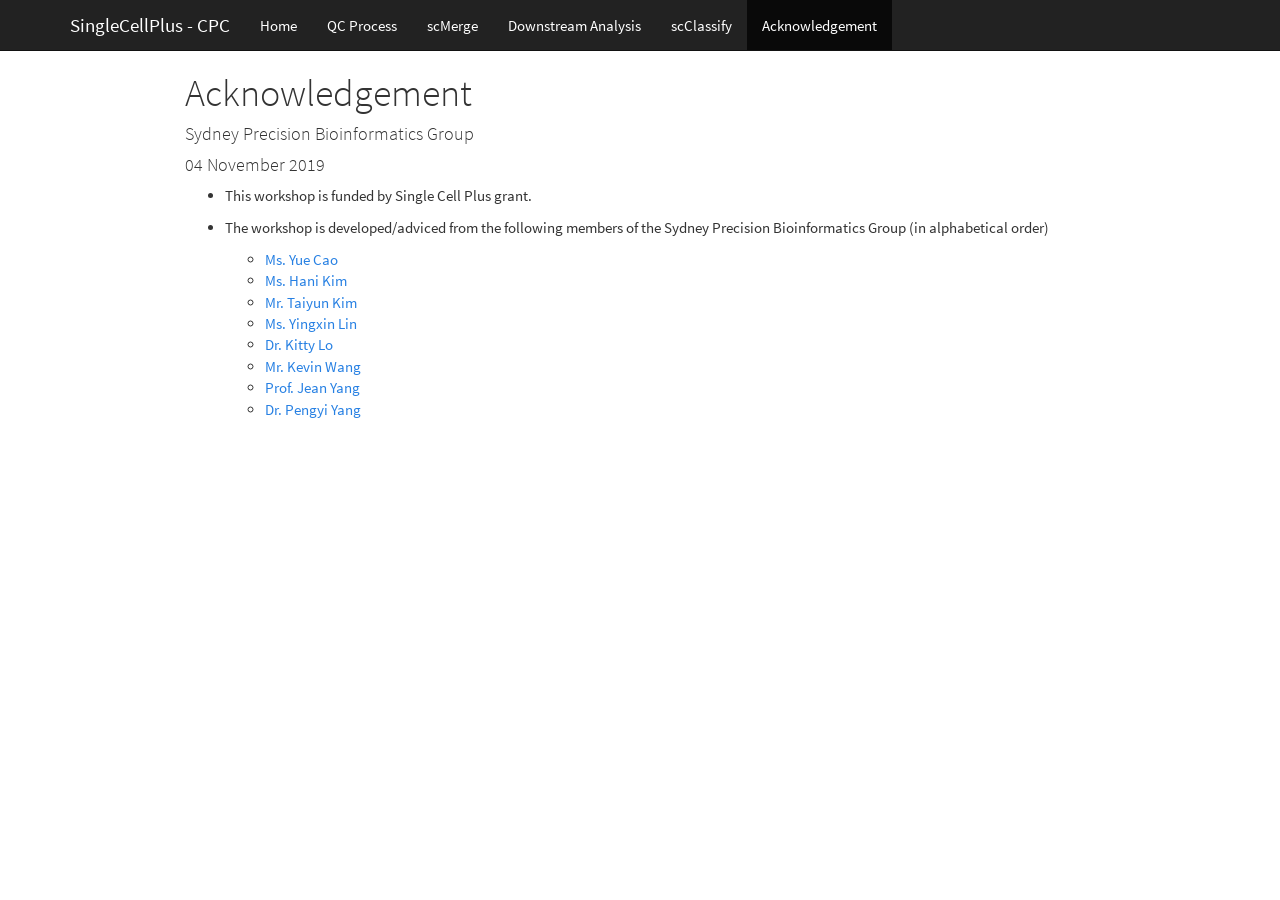
==== commit 5bcf8952: "upd with a section on scClassify" ====
--- a/acknowledgement.html
+++ b/acknowledgement.html
@@ -286,6 +286,9 @@
   <a href="downstream.html">Downstream Analysis</a>
 </li>
 <li>
+  <a href="scClassify.html">scClassify</a>
+</li>
+<li>
   <a href="acknowledgement.html">Acknowledgement</a>
 </li>
       </ul>
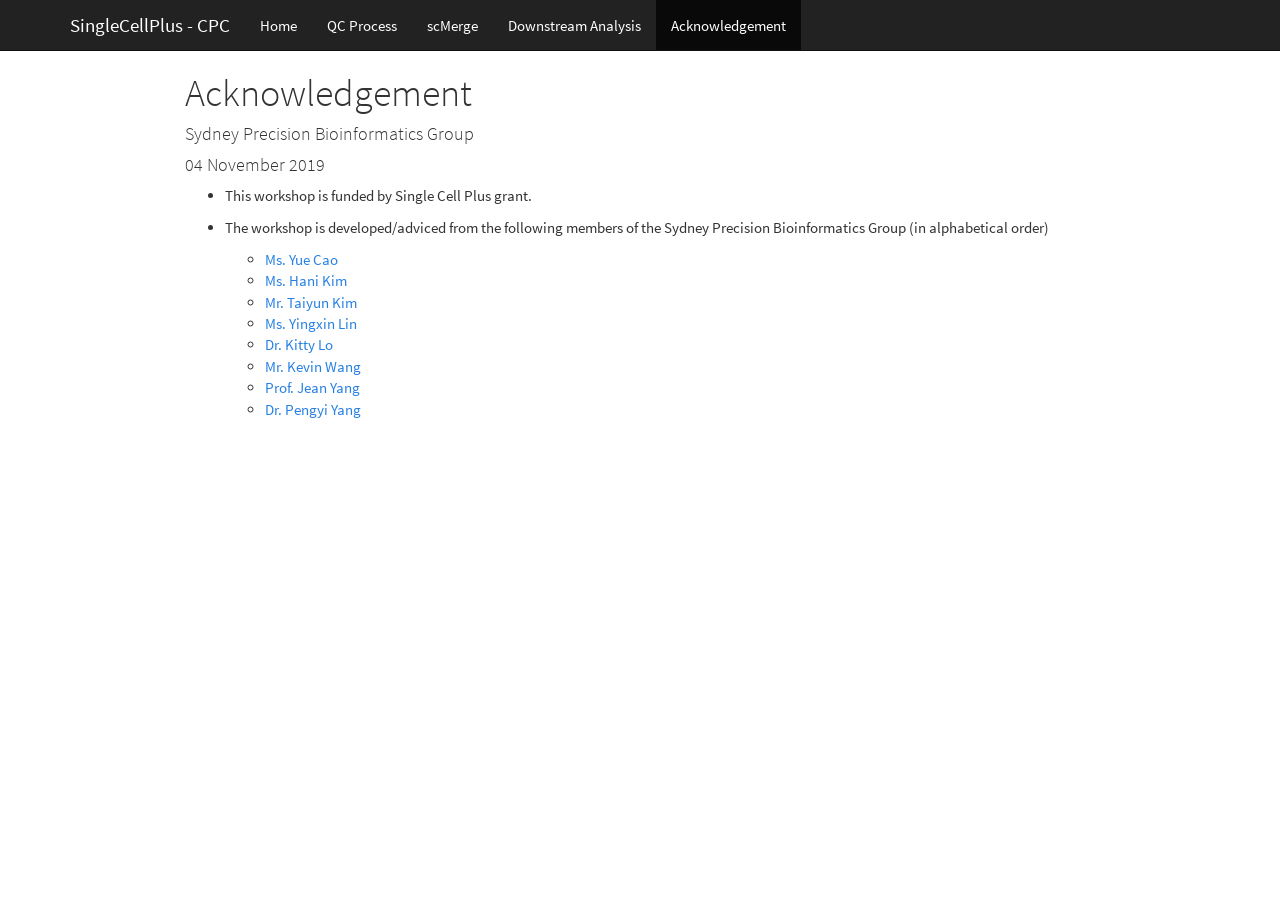
==== commit d3762ebf: "upd figures, ref and wording after Jean's sugestions" ====
--- a/acknowledgement.html
+++ b/acknowledgement.html
@@ -286,9 +286,6 @@
   <a href="downstream.html">Downstream Analysis</a>
 </li>
 <li>
-  <a href="scClassify.html">scClassify</a>
-</li>
-<li>
   <a href="acknowledgement.html">Acknowledgement</a>
 </li>
       </ul>
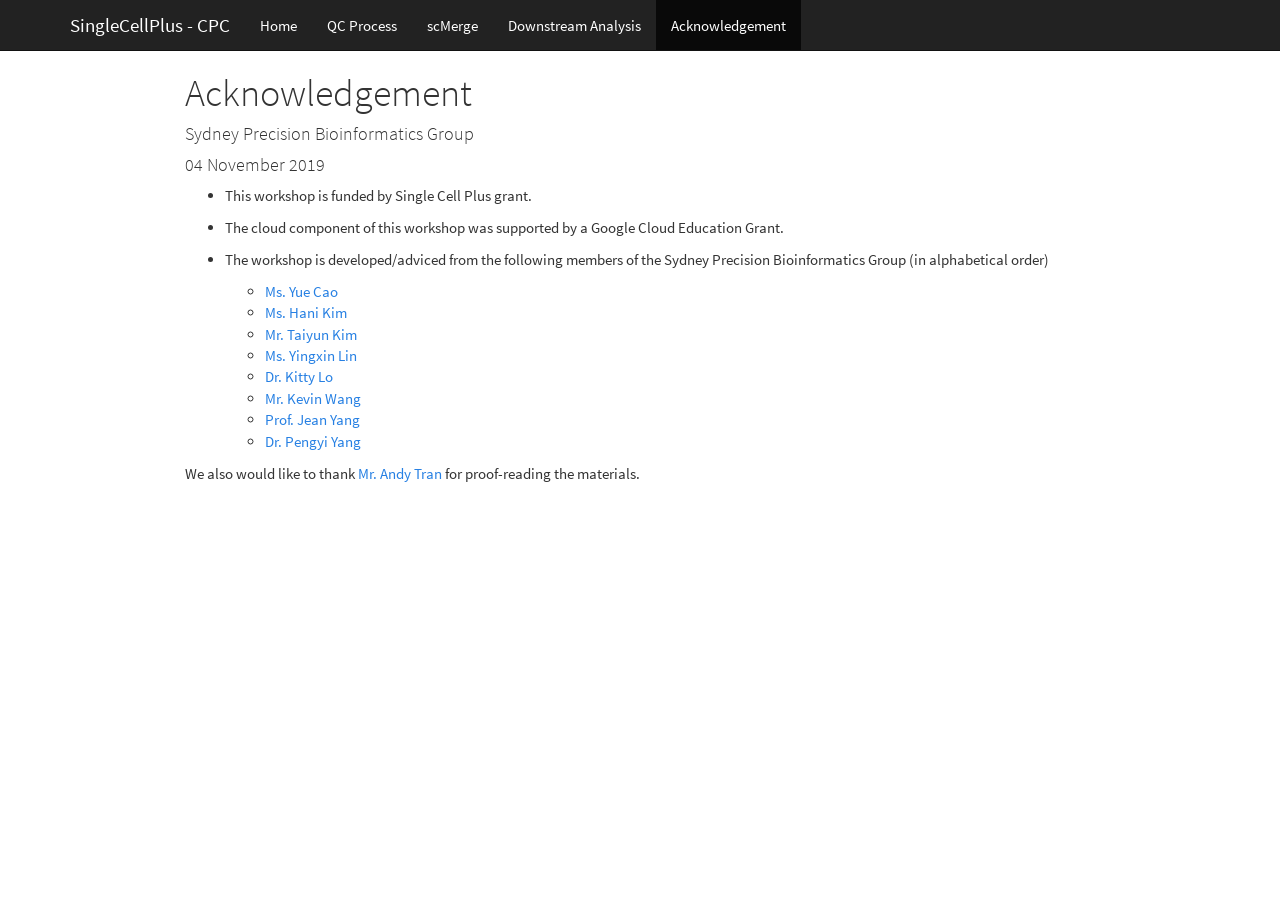
==== commit 3abc2500: "spelling correction after Andy review" ====
--- a/acknowledgement.html
+++ b/acknowledgement.html
@@ -309,6 +309,7 @@
 
 <ul>
 <li><p>This workshop is funded by Single Cell Plus grant.</p></li>
+<li><p>The cloud component of this workshop was supported by a Google Cloud Education Grant.</p></li>
 <li><p>The workshop is developed/adviced from the following members of the Sydney Precision Bioinformatics Group (in alphabetical order)</p>
 <ul>
 <li><a href="https://sydney.edu.au/science/people/yue.cao.644.php">Ms. Yue Cao</a></li>
@@ -321,6 +322,7 @@
 <li><a href="https://sydney.edu.au/science/people/pengyi.yang.php">Dr. Pengyi Yang</a></li>
 </ul></li>
 </ul>
+<p>We also would like to thank <a href="https://sydney.edu.au/science/about/our-people/research-students/andy-tran-312.html">Mr. Andy Tran</a> for proof-reading the materials.</p>
 
 
 
